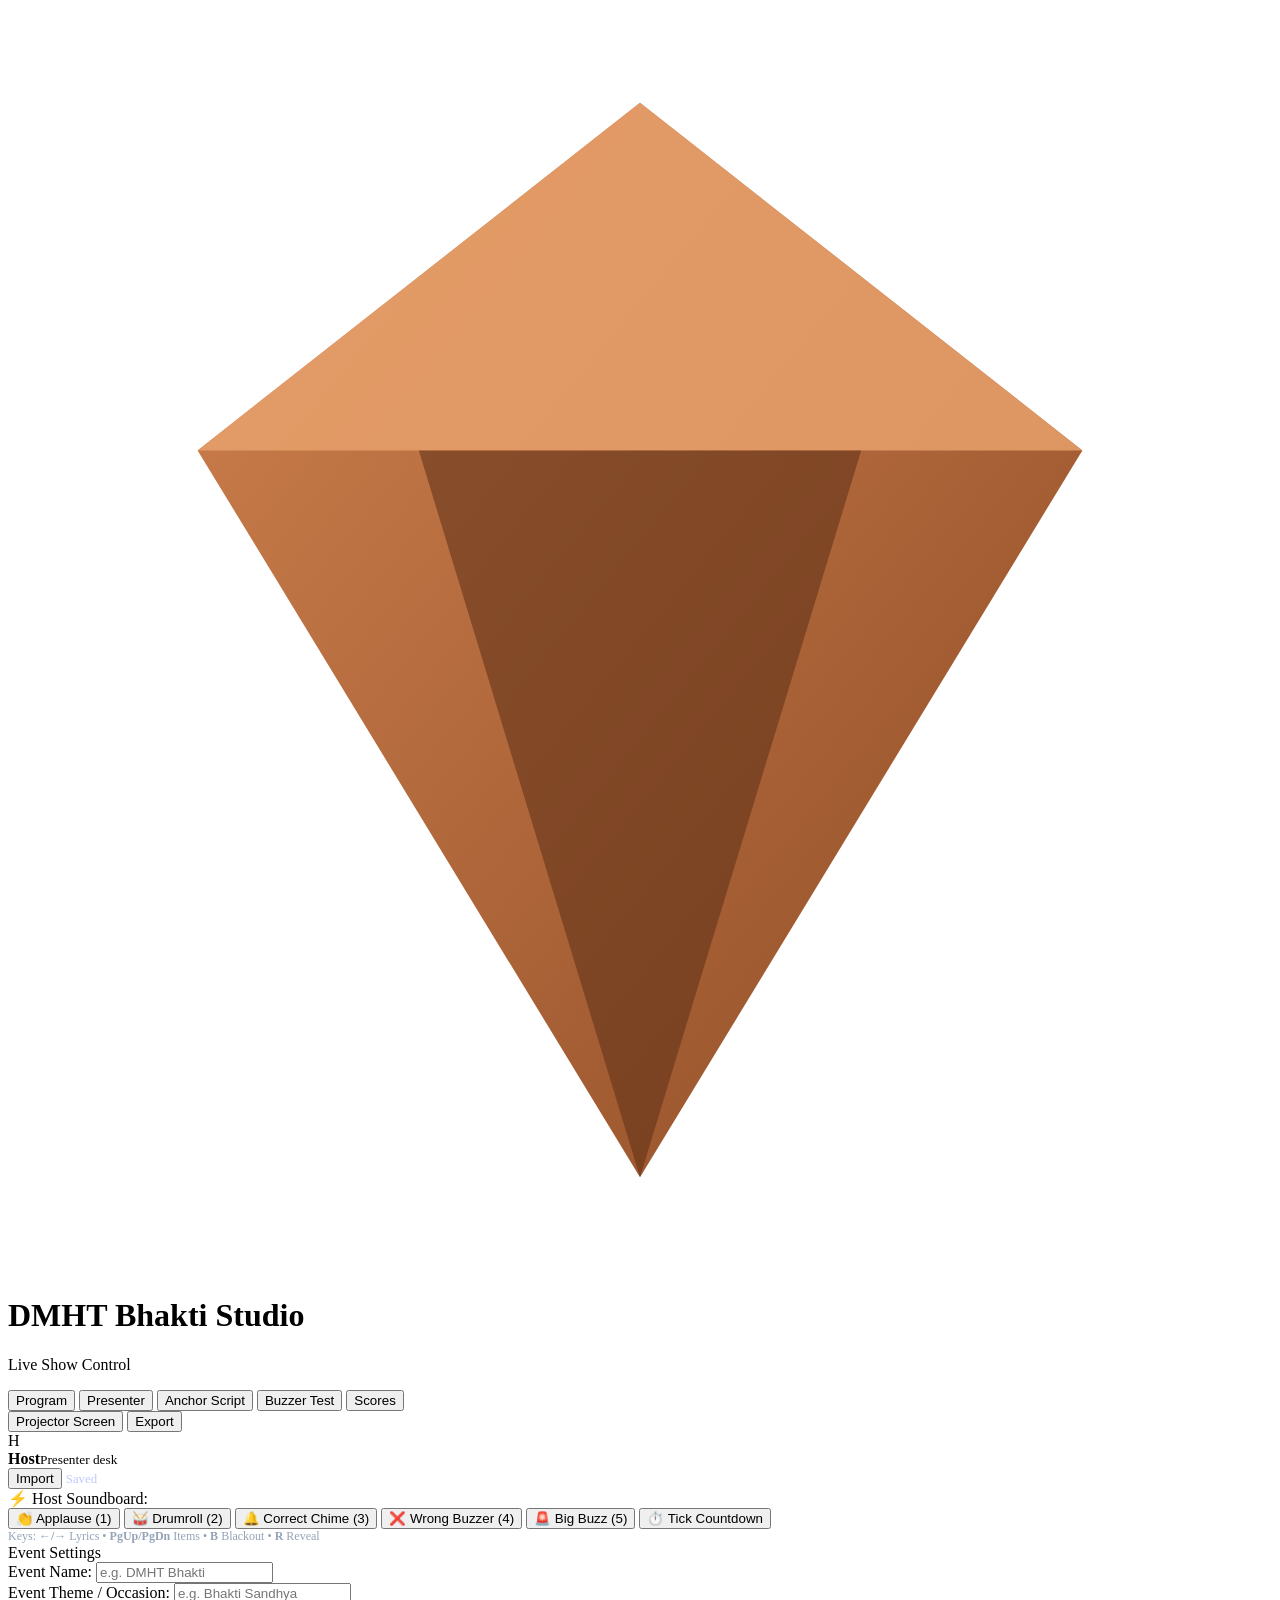
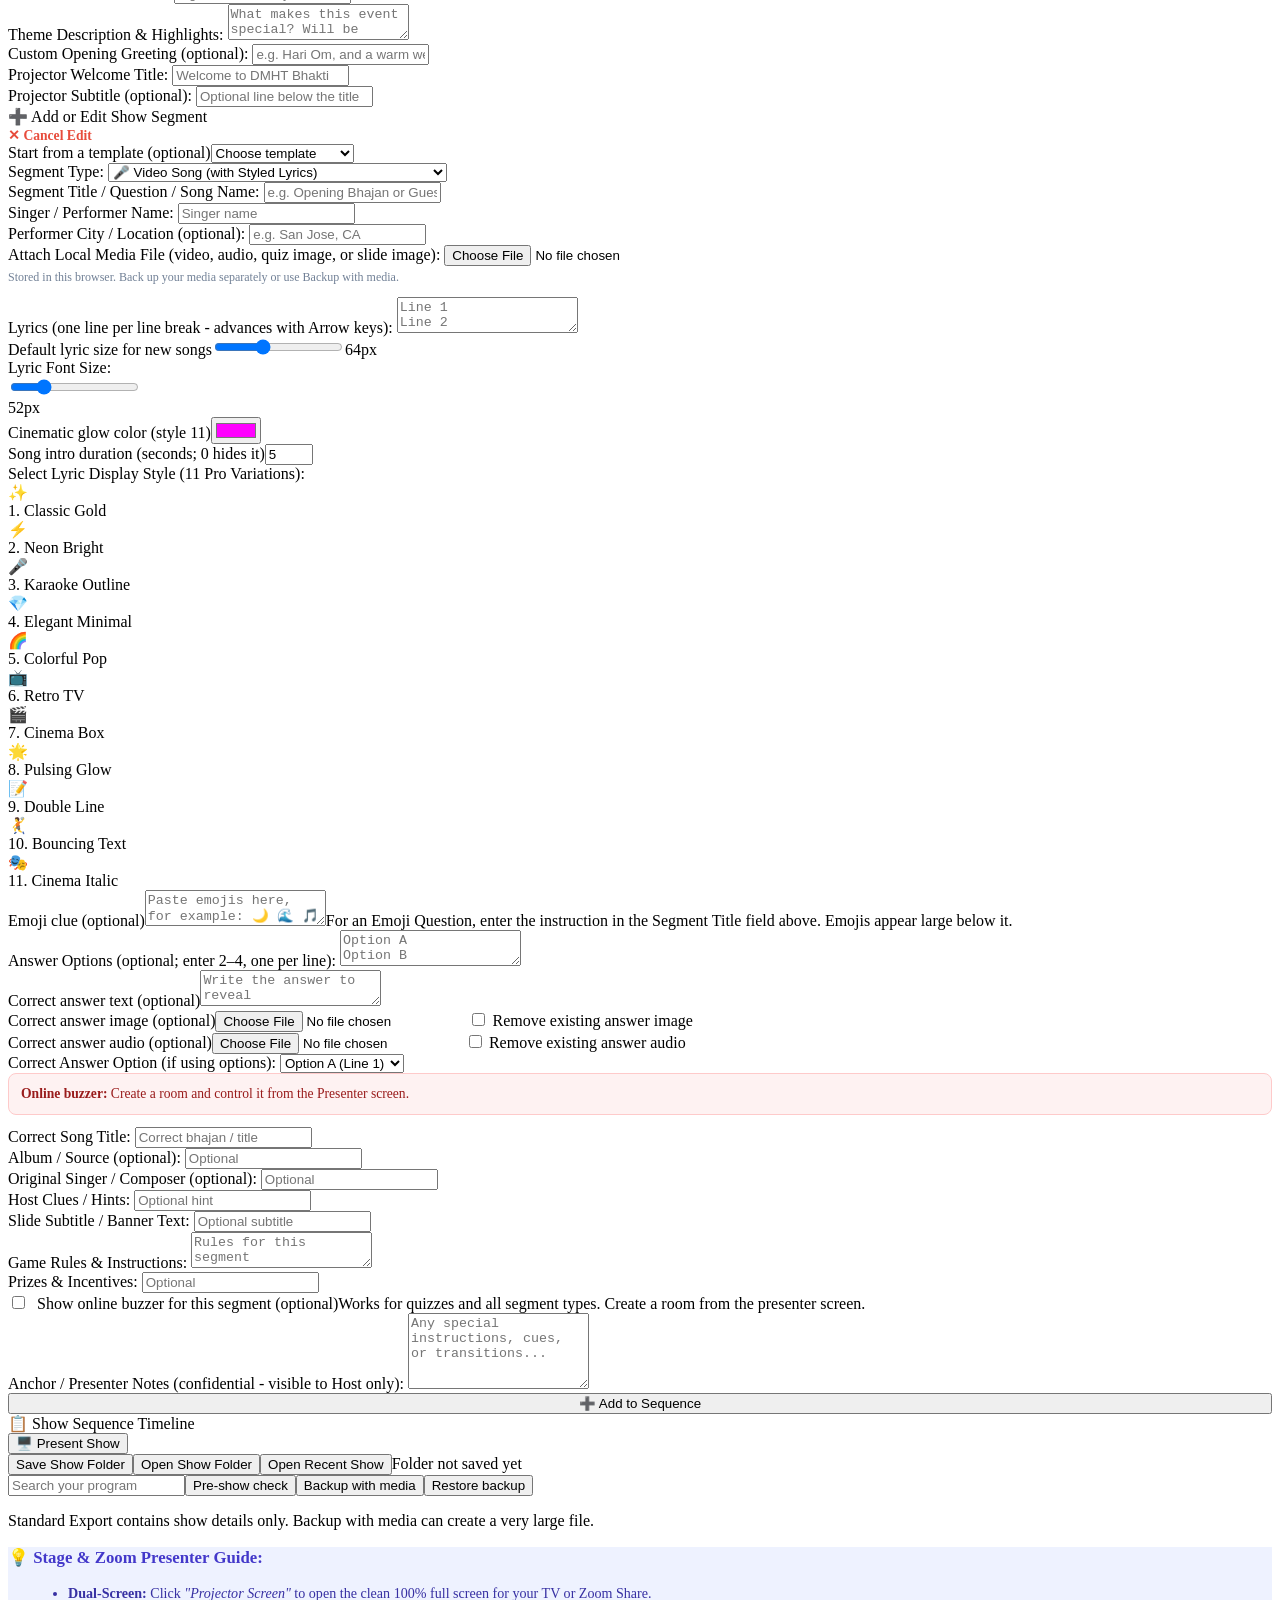
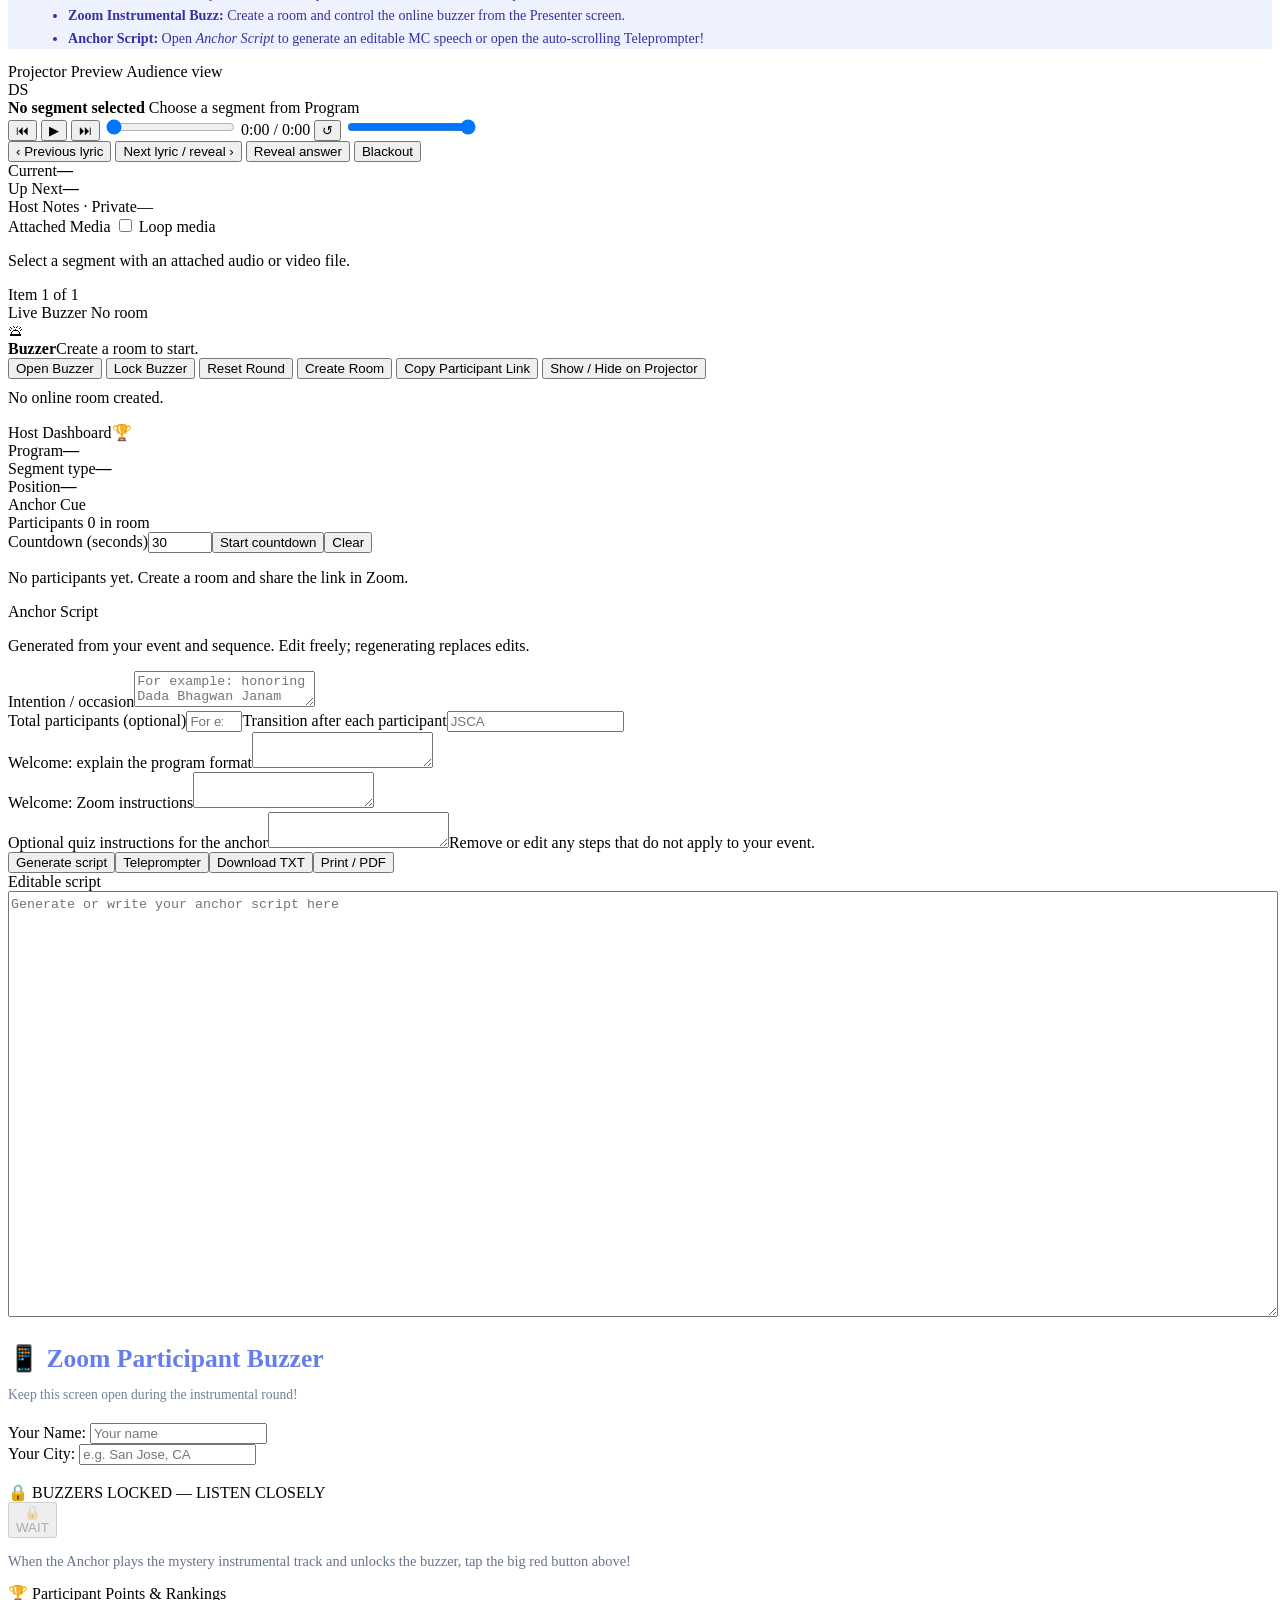
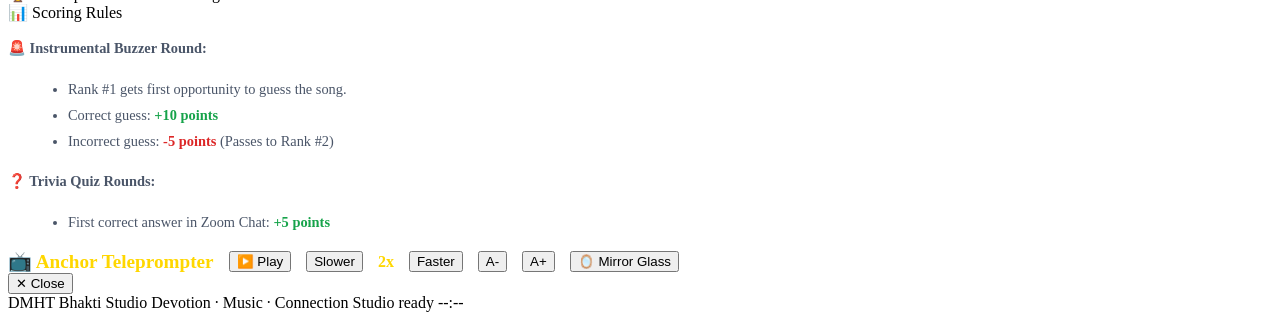
==== index.html @ 16323d7f "Add files via upload" ====
<!DOCTYPE html>
<html lang="en">
<head>
  <meta charset="UTF-8">
  <meta name="viewport" content="width=device-width, initial-scale=1.0">
  <title>DMHT Bhakti Studio</title>
  <link rel="stylesheet" href="/studio/styles.css">
  <link rel="stylesheet" href="/studio/theme.css?v=emoji-fit-2">
</head>
<body>

  <!-- Top Sticky Header -->
  <header class="app-header">
    <div class="brand">
      <svg class="brand-mark" viewBox="0 0 40 40" aria-hidden="true"><defs><linearGradient id="gmark" x1="0" y1="0" x2="1" y2="1"><stop offset="0" stop-color="#d0824f"/><stop offset="1" stop-color="#8f4c26"/></linearGradient></defs><path d="M20 3 34 14 20 37 6 14Z" fill="url(#gmark)"/><path d="M6 14h28L20 3Z" fill="#e8a06b" opacity=".85"/><path d="M20 37 13 14h14Z" fill="#5e3117" opacity=".55"/></svg>
      <div class="brand-title">
        <h1>DMHT Bhakti Studio</h1>
        <p>Live Show Control</p>
      </div>
    </div>

    <!-- Navigation Tabs -->
    <nav class="nav-tabs">
      <button class="nav-btn active" id="navSetup" onclick="switchView('setup')">
        Program
      </button>
      <button class="nav-btn" id="navPresentation" onclick="switchView('presentation')">
        Presenter
      </button>
      <button class="nav-btn" id="navAnchorScript" onclick="switchView('anchorScript')">
        Anchor Script
      </button>
      <button class="nav-btn" id="navBuzzerGuest" onclick="switchView('buzzerGuest')">
        Buzzer Test
      </button>
      <button class="nav-btn" id="navLeaderboard" onclick="switchView('leaderboard')">
        Scores
      </button>
    </nav>

    <!-- Header Action Buttons -->
    <div class="header-actions">
      <button class="quick-btn live-btn" onclick="openAudienceScreenWindow()" title="Open clean 100% full screen for TV, Projector or Zoom Window Share">
        Projector Screen
      </button>
      
      <button class="quick-btn" onclick="exportShowPackage()" title="Export complete show data as JSON">
        Export
      </button>
      <div class="host-chip"><div class="avatar">H</div><div><b>Host</b><small>Presenter desk</small></div></div>
      <button class="quick-btn" onclick="triggerImportFile()" title="Import an existing show JSON">
        Import
      </button>
      <span id="saveStatusIndicator" style="font-size: 0.8rem; color: #a5b4fc; opacity: 0.7;">Saved</span>
    </div>
  </header>

  <!-- Live Anchor Soundboard Pill Bar -->
  <aside class="soundboard-bar">
    <div class="soundboard-title">
      <span>⚡</span> Host Soundboard:
    </div>
    <div class="sound-buttons">
      <button class="sfx-btn" onclick="playApplauseSound()" title="Shortcut: Press 1">👏 Applause (1)</button>
      <button class="sfx-btn" onclick="playDrumrollSound()" title="Shortcut: Press 2">🥁 Drumroll (2)</button>
      <button class="sfx-btn" onclick="playCorrectSound()" title="Shortcut: Press 3">🔔 Correct Chime (3)</button>
      <button class="sfx-btn" onclick="playWrongSound()" title="Shortcut: Press 4">❌ Wrong Buzzer (4)</button>
      <button class="sfx-btn" onclick="playBuzzerSound()" title="Shortcut: Press 5">🚨 Big Buzz (5)</button>
      <button class="sfx-btn" onclick="playTickSound()">⏱️ Tick Countdown</button>
    </div>
    <div style="font-size: 0.75rem; color: #94a3b8;">
      Keys: <strong>←/→</strong> Lyrics • <strong>PgUp/PgDn</strong> Items • <strong>B</strong> Blackout • <strong>R</strong> Reveal
    </div>
  </aside>

  <!-- Hidden File Input for JSON import -->
  <input type="file" id="importShowFileInput" accept="application/json,.json" style="display: none;" onchange="handleImportFile(event)">

  <!-- Main Container -->
  <main class="app-container">

    <!-- ====================================================================
         VIEW 1: SETUP & PLAYLIST BUILDER
         ==================================================================== -->
    <section class="view-section active" id="setupView">
      <div class="grid-two-col">

        <!-- Left Column: Event Info & Add/Edit Item Form -->
        <div>
          <!-- Event Theme & Info Card -->
          <div class="card">
            <div class="card-header">
              <div class="card-title">
                Event Settings
              </div>
            </div>

            <div class="form-group">
              <label for="eventNameInput">Event Name:</label>
              <input type="text" id="eventNameInput" placeholder="e.g. DMHT Bhakti">
            </div>

            <div class="form-group">
              <label for="eventThemeInput">Event Theme / Occasion:</label>
              <input type="text" id="eventThemeInput" placeholder="e.g. Bhakti Sandhya">
            </div>

            <div class="form-group">
              <label for="themeDescInput">Theme Description & Highlights:</label>
              <textarea id="themeDescInput" placeholder="What makes this event special? Will be spoken by the anchor in opening remarks..."></textarea>
            </div>

            <div class="form-group">
              <label for="customGreetingInput">Custom Opening Greeting <span class="hint">(optional)</span>:</label>
              <input type="text" id="customGreetingInput" placeholder="e.g. Hari Om, and a warm welcome to everyone">
            </div>

            <div class="form-row">
              <div class="form-group">
                <label for="projectorTitleInput">Projector Welcome Title:</label>
                <input type="text" id="projectorTitleInput" placeholder="Welcome to DMHT Bhakti">
              </div>
              <div class="form-group">
                <label for="projectorSubtitleInput">Projector Subtitle <span class="hint">(optional)</span>:</label>
                <input type="text" id="projectorSubtitleInput" placeholder="Optional line below the title">
              </div>
            </div>
          </div>

          <!-- Add / Edit Item Form Card -->
          <div class="card" id="itemFormCard">
            <div class="card-header">
              <div class="card-title">
                <span>➕</span> Add or Edit Show Segment
              </div>
              <span id="cancelEditBtn" class="hide" style="font-size: 0.85rem; color: #e74c3c; cursor: pointer; font-weight: bold;" onclick="resetItemForm()">
                ✕ Cancel Edit
              </span>
            </div>

            <div class="form-group"><label for="segmentTemplate">Start from a template (optional)</label><select id="segmentTemplate"><option value="">Choose template</option><option value="blank">Blank text</option><option value="song">Bhajan performance</option><option value="slide">Welcome slide</option><option value="quiz">Trivia question</option><option value="emoji">Emoji question</option><option value="break">Intermission</option><option value="announcement">Announcement</option></select></div>
            <div class="form-group">
              <label for="itemTypeSelect">Segment Type:</label>
              <select id="itemTypeSelect">
                <option value="song">🎤 Video Song (with Styled Lyrics)</option>
                <option value="buzz">🚨 Instrumental Buzz Round (Zoom Guess the Song)</option>
                <option value="quiz">❓ Trivia Quiz (Interactive Reveal)</option>
                <option value="audio">🎵 Audio Track (without lyrics)</option>
                <option value="slide">🖼️ Image Slide / Banner (with Caption)</option>
                <option value="game">🎮 Party Game / Challenge</option>
                <option value="break">☕ Short Break / Intermission</option>
                <option value="announcement">📢 Special Announcement</option>
                <option value="blank">Blank text</option><option value="custom">Custom Segment (text only)</option>
              </select>
            </div>

            <div class="form-group">
              <label for="itemTitleInput">Segment Title / Question / Song Name:</label>
              <input type="text" id="itemTitleInput" placeholder="e.g. Opening Bhajan or Guess the Bhajan">
            </div>

            <!-- Performer Group (Song / Audio) -->
            <div id="formPerformerGroup" class="form-row">
              <div class="form-group">
                <label for="itemSingerInput">Singer / Performer Name:</label>
                <input type="text" id="itemSingerInput" placeholder="Singer name">
              </div>
              <div class="form-group">
                <label for="itemLocationInput">Performer City / Location <span class="hint">(optional)</span>:</label>
                <input type="text" id="itemLocationInput" placeholder="e.g. San Jose, CA">
              </div>
            </div>

            <!-- Media File Upload (Video, Audio, Slide Image) -->
            <div id="formMediaGroup" class="form-group">
              <label for="itemMediaFile">Attach Local Media File <span class="hint">(video, audio, quiz image, or slide image)</span>:</label>
              <input type="file" id="itemMediaFile">
              <p style="font-size: 0.75rem; color: #718096; margin-top: 4px;">
                Stored in this browser. Back up your media separately or use Backup with media.
              </p>
            </div>

            <!-- Lyrics Group (Song) -->
            <div id="formLyricsGroup">
              <div class="form-group">
                <label for="itemLyricsInput">Lyrics <span class="hint">(one line per line break - advances with Arrow keys)</span>:</label>
                <textarea id="itemLyricsInput" placeholder="Line 1&#10;Line 2&#10;Line 3"></textarea>
              </div>

              <div class="form-group"><label for="globalLyricSize">Default lyric size for new songs</label><input type="range" id="globalLyricSize" min="32" max="120" step="4" value="64"><span id="globalLyricSizeValue">64px</span></div>
              <div class="form-group">
                <label>Lyric Font Size:</label>
                <div class="slider-container">
                  <input type="range" id="itemLyricSizeInput" min="32" max="120" step="4" value="52">
                  <div class="size-display" id="itemLyricSizeDisplay">52px</div>
                </div>
              </div>

              <div class="form-row"><div class="form-group"><label for="songGlowColor">Cinematic glow color (style 11)</label><input id="songGlowColor" type="color" value="#ff00ff"></div><div class="form-group"><label for="introSeconds">Song intro duration (seconds; 0 hides it)</label><input id="introSeconds" type="number" min="0" max="30" value="5"></div></div>
              <!-- 11 Lyric Styles Grid Selector -->
              <div class="form-group">
                <label>Select Lyric Display Style (11 Pro Variations):</label>
                <div class="style-grid" id="lyricStyleGrid">
                  <div class="style-option selected" data-style="1">
                    <div class="style-emoji">✨</div>
                    <div class="style-name">1. Classic Gold</div>
                  </div>
                  <div class="style-option" data-style="2">
                    <div class="style-emoji">⚡</div>
                    <div class="style-name">2. Neon Bright</div>
                  </div>
                  <div class="style-option" data-style="3">
                    <div class="style-emoji">🎤</div>
                    <div class="style-name">3. Karaoke Outline</div>
                  </div>
                  <div class="style-option" data-style="4">
                    <div class="style-emoji">💎</div>
                    <div class="style-name">4. Elegant Minimal</div>
                  </div>
                  <div class="style-option" data-style="5">
                    <div class="style-emoji">🌈</div>
                    <div class="style-name">5. Colorful Pop</div>
                  </div>
                  <div class="style-option" data-style="6">
                    <div class="style-emoji">📺</div>
                    <div class="style-name">6. Retro TV</div>
                  </div>
                  <div class="style-option" data-style="7">
                    <div class="style-emoji">🎬</div>
                    <div class="style-name">7. Cinema Box</div>
                  </div>
                  <div class="style-option" data-style="8">
                    <div class="style-emoji">🌟</div>
                    <div class="style-name">8. Pulsing Glow</div>
                  </div>
                  <div class="style-option" data-style="9">
                    <div class="style-emoji">📝</div>
                    <div class="style-name">9. Double Line</div>
                  </div>
                  <div class="style-option" data-style="10">
                    <div class="style-emoji">🤾</div>
                    <div class="style-name">10. Bouncing Text</div>
                  </div>
                  <div class="style-option" data-style="11">
                    <div class="style-emoji">🎭</div>
                    <div class="style-name">11. Cinema Italic</div>
                  </div>
                </div>
              </div>
            </div>

            <!-- Quiz Fields Group -->
            <div id="formQuizGroup" class="hide">
              <div class="form-group"><label for="quizEmoji">Emoji clue (optional)</label><textarea id="quizEmoji" rows="2" placeholder="Paste emojis here, for example: 🌙 🌊 🎵"></textarea><span class="hint">For an Emoji Question, enter the instruction in the Segment Title field above. Emojis appear large below it.</span></div>
              <div class="form-group">
                <label for="quizOptionsInput">Answer Options <span class="hint">(optional; enter 2–4, one per line)</span>:</label>
                <textarea id="quizOptionsInput" placeholder="Option A&#10;Option B&#10;Option C&#10;Option D"></textarea>
              </div>

              <div class="form-group"><label for="quizAnswerText">Correct answer text (optional)</label><textarea id="quizAnswerText" placeholder="Write the answer to reveal"></textarea></div>
              <div class="form-group"><label for="quizAnswerImage">Correct answer image (optional)</label><input type="file" id="quizAnswerImage" accept="image/*"><span id="answerImageName" class="hint"></span><label><input type="checkbox" id="removeAnswerImage" style="width:auto"> Remove existing answer image</label></div>
              <div class="form-group"><label for="quizAnswerAudio">Correct answer audio (optional)</label><input type="file" id="quizAnswerAudio" accept="audio/*"><span id="answerAudioName" class="hint"></span><label><input type="checkbox" id="removeAnswerAudio" style="width:auto"> Remove existing answer audio</label></div>
              <div class="form-group">
                <label for="quizAnswerSelect">Correct Answer Option (if using options):</label>
                <select id="quizAnswerSelect">
                  <option value="0">Option A (Line 1)</option>
                  <option value="1">Option B (Line 2)</option>
                  <option value="2">Option C (Line 3)</option>
                  <option value="3">Option D (Line 4)</option>
                </select>
              </div>
            </div>

            <!-- Instrumental Buzzer Fields Group -->
            <div id="formBuzzGroup" class="hide">
              <div style="background: #fef2f2; border: 1px solid #fecaca; border-radius: 8px; padding: 12px; margin-bottom: 12px; font-size: 0.85rem; color: #991b1b;">
                <strong>Online buzzer:</strong> Create a room and control it from the Presenter screen.
              </div>

              <div class="form-row">
                <div class="form-group">
                  <label for="buzzMysteryTitle">Correct Song Title:</label>
                  <input type="text" id="buzzMysteryTitle" placeholder="Correct bhajan / title">
                </div>
                <div class="form-group">
                  <label for="buzzFilmName">Album / Source (optional):</label>
                  <input type="text" id="buzzFilmName" placeholder="Optional">
                </div>
              </div>

              <div class="form-row">
                <div class="form-group">
                  <label for="buzzOriginalSinger">Original Singer / Composer (optional):</label>
                  <input type="text" id="buzzOriginalSinger" placeholder="Optional">
                </div>
                <div class="form-group">
                  <label for="buzzHintsInput">Host Clues / Hints:</label>
                  <input type="text" id="buzzHintsInput" placeholder="Optional hint">
                </div>
              </div>
            </div>

            <!-- Slide Group -->
            <div id="formSlideGroup" class="hide">
              <div class="form-group">
                <label for="slideCaptionInput">Slide Subtitle / Banner Text:</label>
                <input type="text" id="slideCaptionInput" placeholder="Optional subtitle">
              </div>
            </div>

            <!-- Game Group -->
            <div id="formGameGroup" class="hide">
              <div class="form-group">
                <label for="gameRulesInput">Game Rules & Instructions:</label>
                <textarea id="gameRulesInput" placeholder="Rules for this segment"></textarea>
              </div>
              <div class="form-group">
                <label for="gamePrizesInput">Prizes & Incentives:</label>
                <input type="text" id="gamePrizesInput" placeholder="Optional">
              </div>
            </div>

            <div class="form-group"><label><input id="enableItemBuzzer" type="checkbox" style="width:auto;margin-right:8px"> Show online buzzer for this segment (optional)</label><span class="hint">Works for quizzes and all segment types. Create a room from the presenter screen.</span></div>
            <!-- Notes Group (Host confidential notes) -->
            <div class="form-group">
              <label for="itemNotesInput">Anchor / Presenter Notes <span class="hint">(confidential - visible to Host only)</span>:</label>
              <textarea id="itemNotesInput" style="min-height: 70px;" placeholder="Any special instructions, cues, or transitions..."></textarea>
            </div>

            <div style="display: flex; gap: 10px;">
              <button class="btn btn-primary" id="saveItemBtn" onclick="handleSaveItem()" style="flex: 1;">
                ➕ Add to Sequence
              </button>
            </div>
          </div>
        </div>

        <!-- Right Column: Show Sequence Timeline -->
        <div>
          <div class="card">
            <div class="card-header">
              <div class="card-title">
                <span>📋</span> Show Sequence Timeline
              </div>
              <div style="display: flex; gap: 8px;">
                <button class="btn btn-sm btn-secondary" onclick="switchView('presentation')">
                  🖥️ Present Show
                </button>
              </div>
            </div>

            <div class="tools-row"><button class="btn btn-secondary btn-sm" onclick="saveShowFolder()">Save Show Folder</button><button class="btn btn-secondary btn-sm" onclick="openShowFolder()">Open Show Folder</button><button class="btn btn-secondary btn-sm" onclick="openRecentFolder()">Open Recent Show</button><span id="folderStatus" role="status">Folder not saved yet</span></div><div class="tools-row"><input id="sequenceSearch" type="search" placeholder="Search your program" aria-label="Search program"><button class="btn btn-secondary btn-sm" onclick="runPreflight()">Pre-show check</button><button class="btn btn-secondary btn-sm" onclick="backupWithMedia()">Backup with media</button><button class="btn btn-secondary btn-sm" onclick="document.getElementById('backupFile').click()">Restore backup</button><input id="backupFile" type="file" accept=".json,application/json" hidden onchange="restoreWithMedia(event)"></div><p class="hint">Standard Export contains show details only. Backup with media can create a very large file.</p><div id="preflightReport" role="status"></div>
            <div class="sequence-list" id="sequenceList">
              <!-- Rendered dynamically -->
            </div>
          </div>

          <!-- Quick Host Tips Card -->
          <div class="card" style="background: #eef2ff; border-color: #c7d2fe;">
            <h3 style="color: #4338ca; margin-bottom: 8px; font-size: 1.05rem;">💡 Stage & Zoom Presenter Guide:</h3>
            <ul style="margin-left: 20px; font-size: 0.88rem; color: #3730a3; line-height: 1.6;">
              <li><strong>Dual-Screen:</strong> Click <em>"Projector Screen"</em> to open the clean 100% full screen for your TV or Zoom Share.</li>
              <li><strong>Zoom Instrumental Buzz:</strong> Create a room and control the online buzzer from the Presenter screen.</li>
              <li><strong>Anchor Script:</strong> Open <em>Anchor Script</em> to generate an editable MC speech or open the auto-scrolling Teleprompter!</li>
            </ul>
          </div>
        </div>

      </div>
    </section>

    <!-- ====================================================================
         VIEW 2: LIVE STAGE & PRESENTER CONSOLE
         ==================================================================== -->
    <section class="view-section" id="presentationView">
      <div class="studio-grid">

        <!-- Column 1: projector preview, transport, lyric navigation -->
        <div class="studio-main">
          <div class="card preview-card">
            <div class="card-head">
              <span class="card-label">Projector Preview</span>
              <span class="pill">Audience view</span>
            </div>
            <div class="presentation-stage" id="presentationStage">
              <!-- Rendered dynamically via renderStageContent() -->
            </div>

            <div class="transport-bar">
              <div class="transport-id">
                <div class="avatar">DS</div>
                <div class="transport-meta">
                  <strong id="transportTitle">No segment selected</strong>
                  <span id="transportSub">Choose a segment from Program</span>
                </div>
              </div>
              <div class="transport-controls">
                <button class="t-btn" onclick="prevStageItem()" title="Previous item (PgUp)">&#9198;</button>
                <button class="t-btn t-main" id="transportPlay" onclick="hostPlayPause()" title="Play / pause attached media">&#9654;</button>
                <button class="t-btn" onclick="nextStageItem()" title="Next item (PgDn)">&#9197;</button>
                <input type="range" id="transportSeek" min="0" max="1000" value="0" aria-label="Seek position">
                <span class="t-time" id="transportTime">0:00 / 0:00</span>
                <button class="t-btn" onclick="hostRestart()" title="Restart media">&#8634;</button>
                <input type="range" id="transportVolume" min="0" max="1" step="0.05" value="1" aria-label="Volume">
              </div>
            </div>

            <div class="lyric-nav-row">
              <button class="btn btn-secondary" onclick="prevLyricLine()" title="Left arrow">&#8249; Previous lyric</button>
              <button class="btn btn-secondary" onclick="nextLyricLine()" title="Right arrow / Space">Next lyric / reveal &#8250;</button>
              <button class="btn btn-secondary" onclick="toggleQuizAnswer()" title="R">Reveal answer</button>
              <button class="btn btn-ghost-danger" onclick="toggleBlackout()" title="B">Blackout</button>
            </div>
          </div>

          <div class="tri-cards">
            <div class="card mini"><span class="card-label">Current</span><strong id="currentSegmentName">—</strong><span class="mini-sub" id="currentLyricCue"></span></div>
            <div class="card mini"><span class="card-label">Up Next</span><strong id="nextSegmentName">—</strong><span class="mini-sub" id="nextLyricCue"></span></div>
            <div class="card mini"><span class="card-label">Host Notes · Private</span><span class="mini-body" id="anchorCurrentCue">—</span></div>
          </div>

          <div class="card media-card">
            <div class="card-head">
              <span class="card-label">Attached Media</span>
              <label class="check"><input id="mediaLoop" type="checkbox"> Loop media</label>
            </div>
            <p class="mini-sub" id="hostMediaLabel">Select a segment with an attached audio or video file.</p>
            <div id="hostMediaSlot"></div><div id="quizAnswerAudioSlot" hidden><p>Correct answer audio (host only; play after reveal)</p><audio id="quizAnswerAudioPlayer" controls></audio></div>
            <p class="mini-sub" id="quizHostInstruction"></p>
            <span class="mini-sub" id="stageItemCounter">Item 1 of 1</span>
          </div>
        </div>

        <!-- Column 2: live buzzer, host dashboard, anchor cue -->
        <div class="studio-side">
          <div class="card">
            <div class="card-head">
              <span class="card-label">Live Buzzer</span>
              <span class="status"><i class="dot" id="buzzerStatusDot"></i><span id="buzzerStatusText">No room</span></span>
            </div>
            <div class="buzz-box">
              <div class="buzz-icon">&#128718;</div>
              <div><strong>Buzzer</strong><span class="mini-sub" id="onlineStatus">Create a room to start.</span></div>
            </div>
            <div class="stack-btns">
              <button class="btn btn-primary" onclick="openBuzzersForRound()">Open Buzzer</button>
              <button class="btn btn-secondary" onclick="lockBuzzersForRound()">Lock Buzzer</button>
              <button class="btn btn-secondary" onclick="resetBuzzersForRound()">Reset Round</button>
              <button class="btn btn-secondary" onclick="createOnlineRoom()">Create Room</button>
              <button class="btn btn-secondary" onclick="copyOnlineLink()">Copy Participant Link</button>
              <button class="btn btn-secondary" onclick="toggleOnlineProjection()">Show / Hide on Projector</button>
            </div>
            <p class="mini-sub" id="onlineRoomInfo" style="margin-top:10px">No online room created.</p>
          </div>

          <div class="card">
            <div class="card-head"><span class="card-label">Host Dashboard</span><span class="card-emoji">&#127942;</span></div>
            <div class="dash-rows">
              <div class="dash-row"><span>Program</span><strong id="dashEventName">—</strong></div>
              <div class="dash-row"><span>Segment type</span><strong id="dashSegmentType">—</strong></div>
              <div class="dash-row"><span>Position</span><strong id="dashPosition">—</strong></div>
            </div>
          </div>

          <div class="card cue-card">
            <div class="card-head"><span class="card-label">Anchor Cue</span></div>
            <div id="presenterCueBox"></div>
          </div>
        </div>

        <!-- Column 3: participant rail -->
        <div class="studio-rail">
          <div class="card rail-card">
            <div class="card-head">
              <span class="card-label">Participants</span>
              <span class="pill" id="participantCount">0 in room</span>
            </div>
            <div class="quiz-timer-controls"><label for="countdownSeconds">Countdown (seconds)</label><input id="countdownSeconds" type="number" min="1" max="3600" value="30"><button class="btn btn-sm btn-secondary" onclick="startShowCountdown()">Start countdown</button><button class="btn btn-sm btn-secondary" onclick="stopShowCountdown()">Clear</button><span id="countdownHost"></span></div><div id="onlineHostRanking"><p class="mini-sub">No participants yet. Create a room and share the link in Zoom.</p></div>
          </div>
        </div>

      </div>
    </section>

    <section class="view-section" id="anchorScriptView"><div class="card"><div class="card-header"><div class="card-title">Anchor Script</div></div><p class="hint">Generated from your event and sequence. Edit freely; regenerating replaces edits.</p>
<div class="form-row"><div class="form-group"><label for="anchorIntention">Intention / occasion</label><textarea id="anchorIntention" placeholder="For example: honoring Dada Bhagwan Janam Jayanti"></textarea></div><div class="form-group"><label for="anchorParticipantCount">Total participants (optional)</label><input id="anchorParticipantCount" type="number" min="0" max="999" placeholder="For example: 6"><label for="anchorTransition">Transition after each participant</label><input type="text" id="anchorTransition" placeholder="JSCA"></div></div>
<div class="form-group"><label for="anchorFormat">Welcome: explain the program format</label><textarea id="anchorFormat"></textarea></div>
<div class="form-group"><label for="anchorInstructions">Welcome: Zoom instructions</label><textarea id="anchorInstructions"></textarea></div>
<div class="form-group"><label for="anchorQuizFlow">Optional quiz instructions for the anchor</label><textarea id="anchorQuizFlow"></textarea><span class="hint">Remove or edit any steps that do not apply to your event.</span></div><div class="tools-row"><button class="btn btn-primary" onclick="if(!appData.scriptText || confirm('Replace the current script?')) generateAnchorScript()">Generate script</button><button class="btn btn-secondary" onclick="openTeleprompter()">Teleprompter</button><button class="btn btn-secondary" onclick="downloadScriptTxt()">Download TXT</button><button class="btn btn-secondary" onclick="printAnchorScript()">Print / PDF</button></div><label for="scriptOutputArea">Editable script</label><textarea id="scriptOutputArea" style="min-height:420px;width:100%;line-height:1.6" placeholder="Generate or write your anchor script here"></textarea></div></section>
    <!-- ====================================================================
         VIEW 4: PARTICIPANT BUZZER VIEW (FOR ZOOM ATTENDEES)
         ==================================================================== -->
    <section class="view-section" id="buzzerGuestView">
      <div class="buzzer-guest-wrap">
        <h2 style="color: #667eea; margin-bottom: 4px; font-size: 1.6rem;">📱 Zoom Participant Buzzer</h2>
        <p style="color: #718096; font-size: 0.85rem; margin-bottom: 20px;">
          Keep this screen open during the instrumental round!
        </p>

        <!-- Guest Details -->
        <div class="form-row" style="margin-bottom: 18px; text-align: left;">
          <div class="form-group" style="margin-bottom: 0;">
            <label for="guestParticipantName">Your Name:</label>
            <input type="text" id="guestParticipantName" placeholder="Your name" value="">
          </div>
          <div class="form-group" style="margin-bottom: 0;">
            <label for="guestParticipantCity">Your City:</label>
            <input type="text" id="guestParticipantCity" placeholder="e.g. San Jose, CA">
          </div>
        </div>

        <!-- Status Pill -->
        <div>
          <span class="buzzer-status-pill status-waiting" id="guestBuzzerStatusPill">
            🔒 BUZZERS LOCKED — LISTEN CLOSELY
          </span>
        </div>

        <!-- Big Buzzer Button -->
        <button class="big-buzzer-btn" id="bigBuzzerButton" disabled onclick="handleGuestBuzzClick()">
          🔒<br>WAIT
        </button>

        <!-- Result Box -->
        <div class="guest-result-box" id="guestResultBox">
          <p style="color: #64748b; font-size: 0.9rem;">
            When the Anchor plays the mystery instrumental track and unlocks the buzzer, tap the big red button above!
          </p>
        </div>
      </div>
    </section>

    <!-- ====================================================================
         VIEW 5: LEADERBOARD & SCORES
         ==================================================================== -->
    <section class="view-section" id="leaderboardView">
      <div class="grid-equal-two">
        <div class="card">
          <div class="card-header">
            <div class="card-title">
              <span>🏆</span> Participant Points & Rankings
            </div>
          </div>
          <div id="leaderboardScoreList">
            <!-- Rendered dynamically -->
          </div>
        </div>

        <div class="card">
          <div class="card-header">
            <div class="card-title">
              <span>📊</span> Scoring Rules
            </div>
          </div>
          <div style="font-size: 0.9rem; color: #4a5568; line-height: 1.8;">
            <p><strong>🚨 Instrumental Buzzer Round:</strong></p>
            <ul style="margin-left: 20px; margin-bottom: 15px;">
              <li>Rank #1 gets first opportunity to guess the song.</li>
              <li>Correct guess: <span style="color: #16a34a; font-weight: bold;">+10 points</span></li>
              <li>Incorrect guess: <span style="color: #dc2626; font-weight: bold;">-5 points</span> (Passes to Rank #2)</li>
            </ul>

            <p><strong>❓ Trivia Quiz Rounds:</strong></p>
            <ul style="margin-left: 20px;">
              <li>First correct answer in Zoom Chat: <span style="color: #16a34a; font-weight: bold;">+5 points</span></li>
            </ul>
          </div>
        </div>
      </div>
    </section>

  </main>

  <!-- ======================================================================
       FULLSCREEN TELEPROMPTER MODAL
       ====================================================================== -->
  <div class="teleprompter-modal" id="teleprompterModal">
    <div class="teleprompter-nav">
      <div style="display: flex; align-items: center; gap: 15px;">
        <span style="font-size: 1.2rem; font-weight: 800; color: #ffd700;">📺 Anchor Teleprompter</span>
        <button class="btn btn-sm btn-primary" id="prompterPlayBtn" onclick="togglePrompterPlay()">▶️ Play</button>
        <button class="btn btn-sm btn-secondary" onclick="changePrompterSpeed(-1)">Slower</button>
        <span id="prompterSpeedDisplay" style="color: #ffd700; font-weight: bold;">2x</span>
        <button class="btn btn-sm btn-secondary" onclick="changePrompterSpeed(1)">Faster</button>
        <button class="btn btn-sm btn-secondary" onclick="changePrompterFontSize(-4)">A-</button>
        <button class="btn btn-sm btn-secondary" onclick="changePrompterFontSize(4)">A+</button>
        <button class="btn btn-sm btn-secondary" onclick="togglePrompterMirror()">🪞 Mirror Glass</button>
      </div>
      <div>
        <button class="btn btn-sm btn-danger" onclick="closeTeleprompter()">✕ Close</button>
      </div>
    </div>
    <div class="teleprompter-scroll-body" id="teleprompterBody">
      <!-- Script content injected here -->
    </div>
  </div>

  <!-- Status footer -->
  <footer class="studio-footer">
    <span class="f-brand">DMHT Bhakti Studio</span>
    <span class="f-tag">Devotion · Music · Connection</span>
    <span class="footer-status">
      <span class="status"><i class="dot" id="footerDot"></i><span id="footerStatusText">Studio ready</span></span>
      <span id="studioClock">--:--</span>
    </span>
  </footer>

  <!-- JavaScript Engine -->
  <script src="/studio/app.js?v=anchor-format-3"></script>
  <script src="/studio/integration.js?v=emoji-fit-2"></script>
  <script src="/studio/enhancements.js?v=emoji-1"></script>
  <script src="/studio/folder-and-quiz.js?v=emoji-fit-2"></script>
</body>
</html>
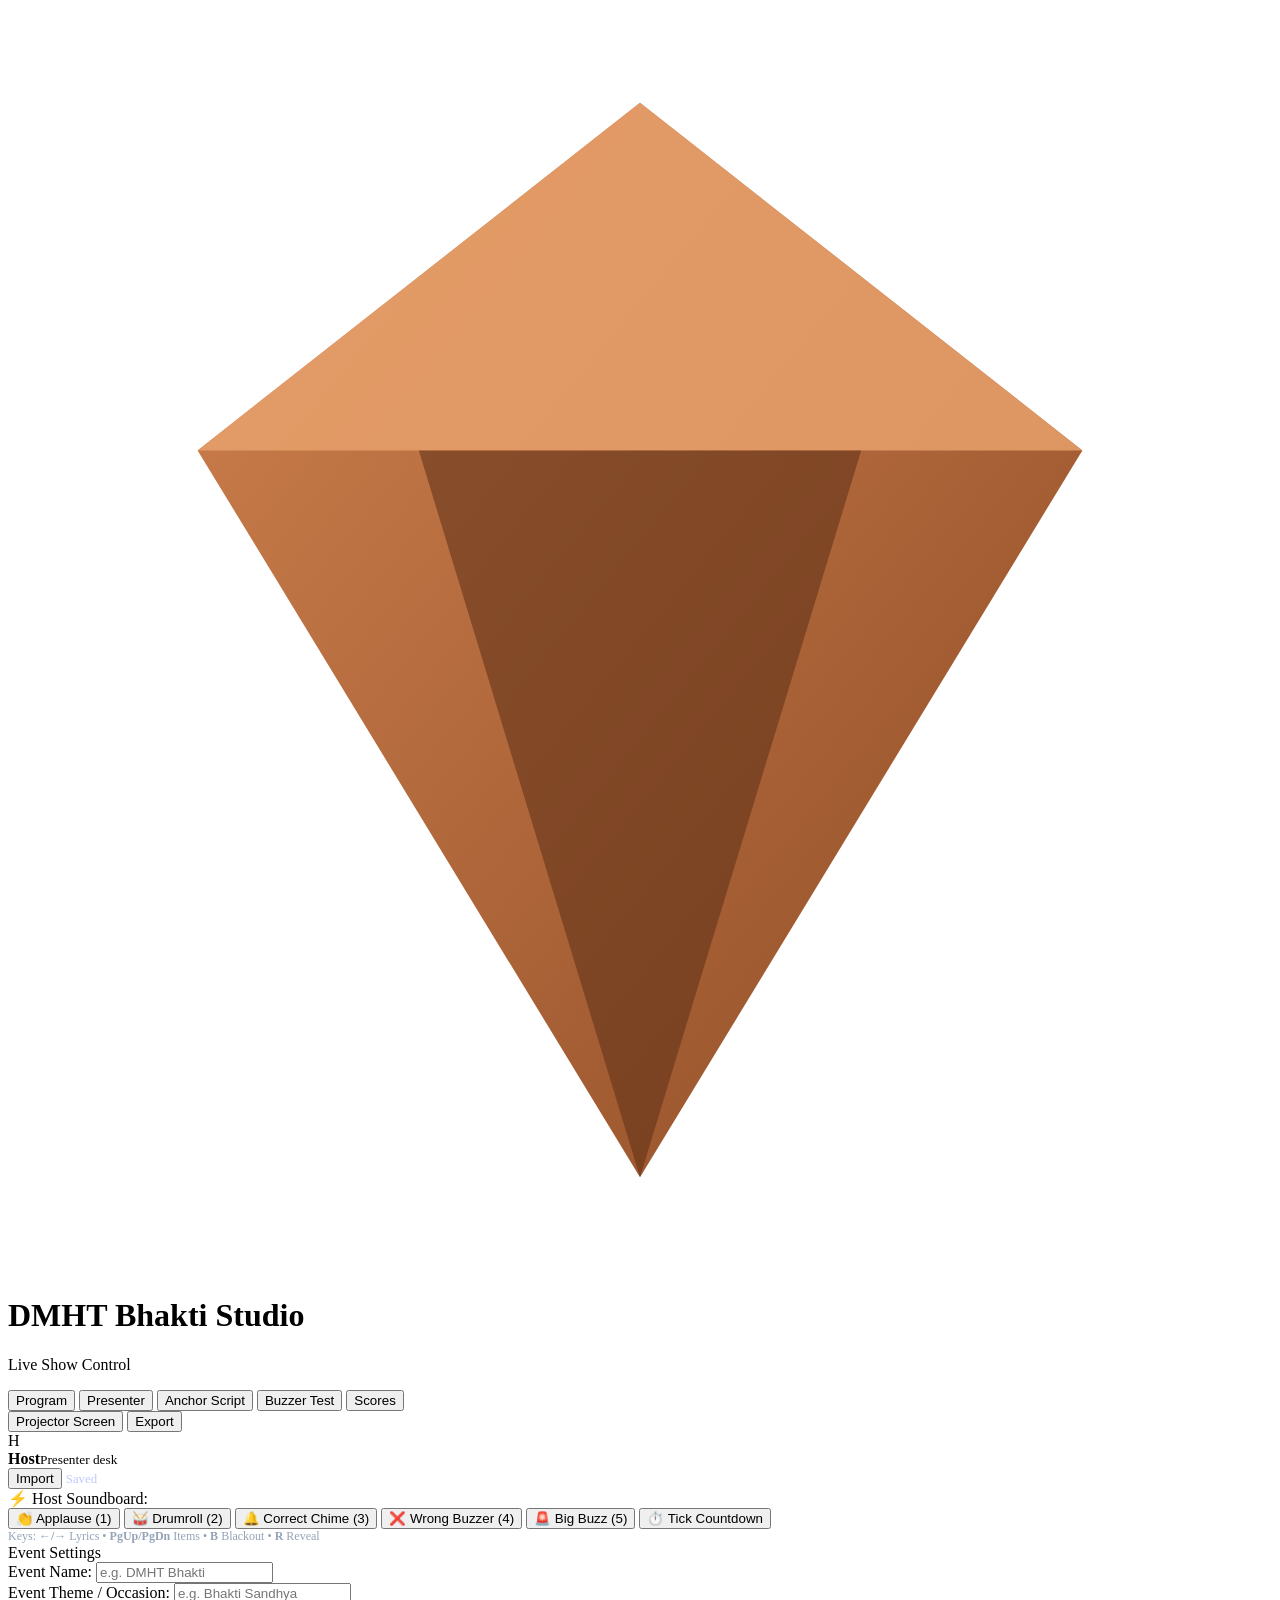
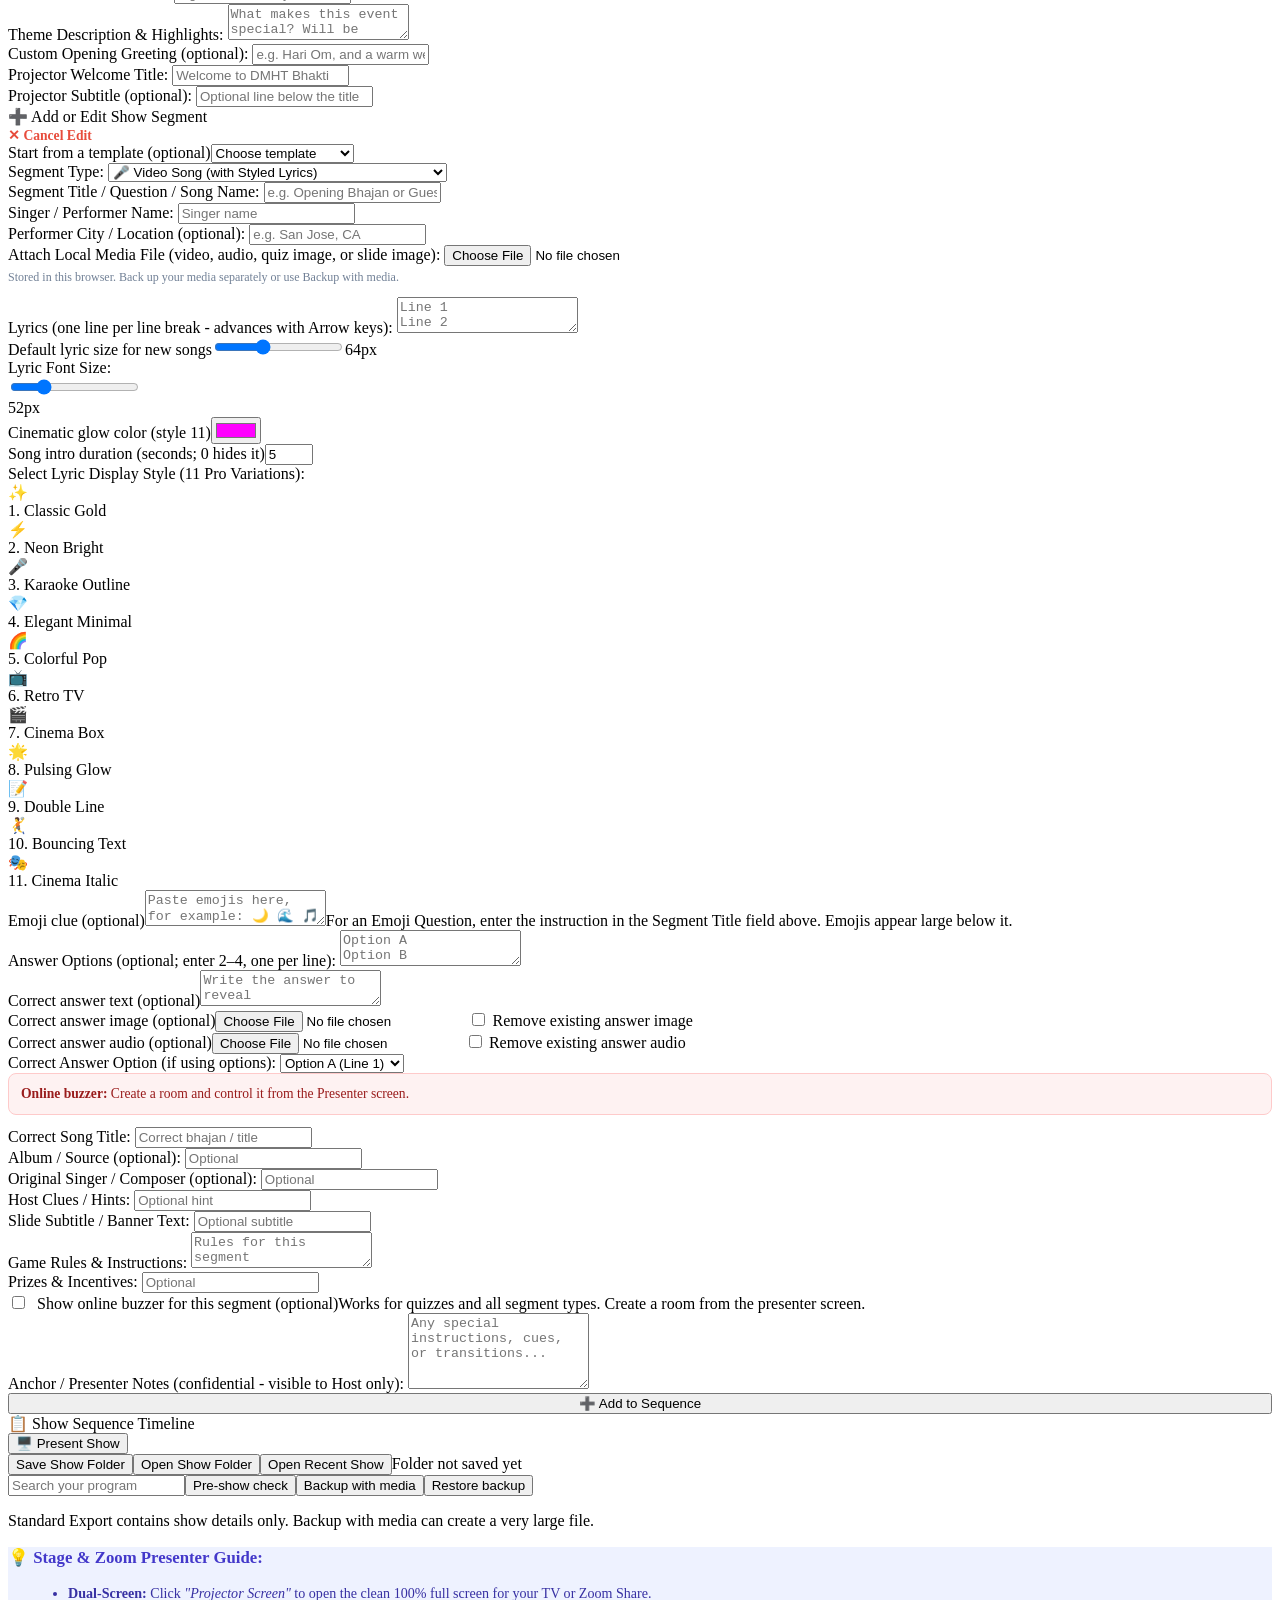
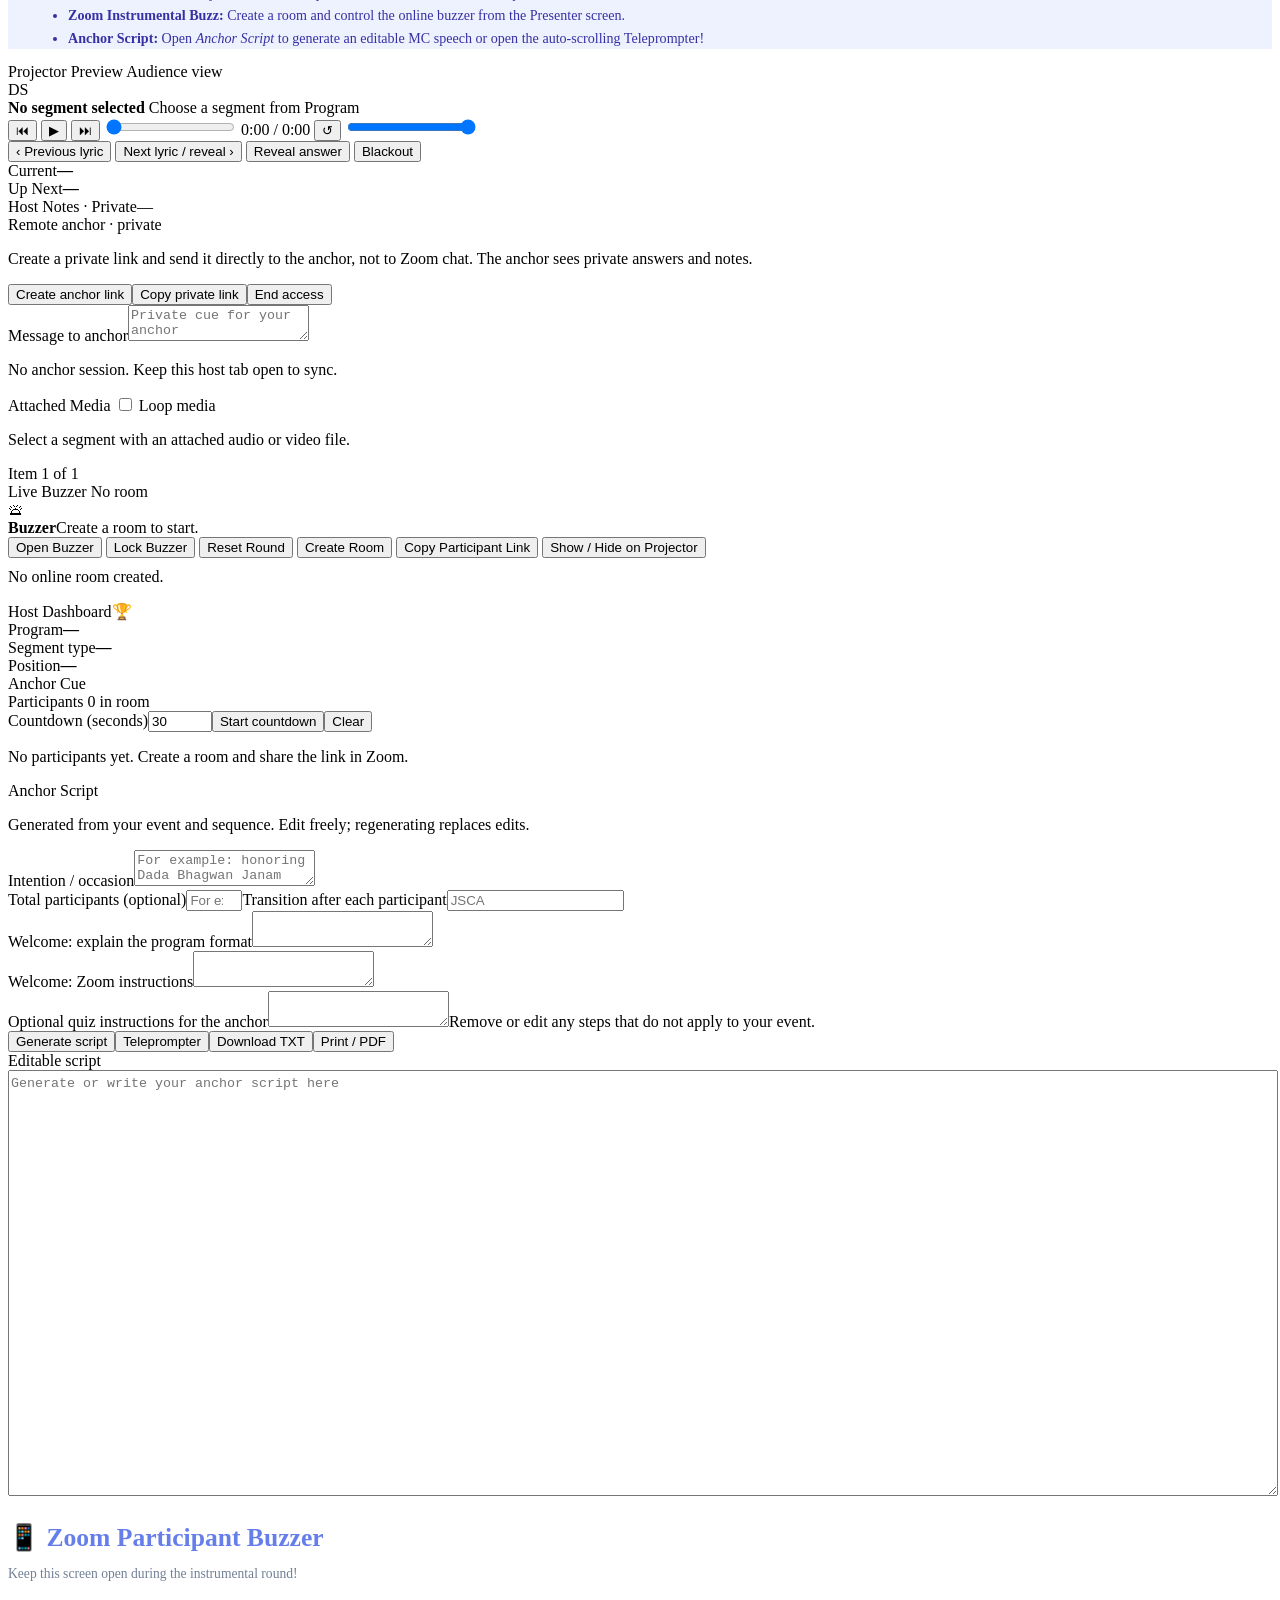
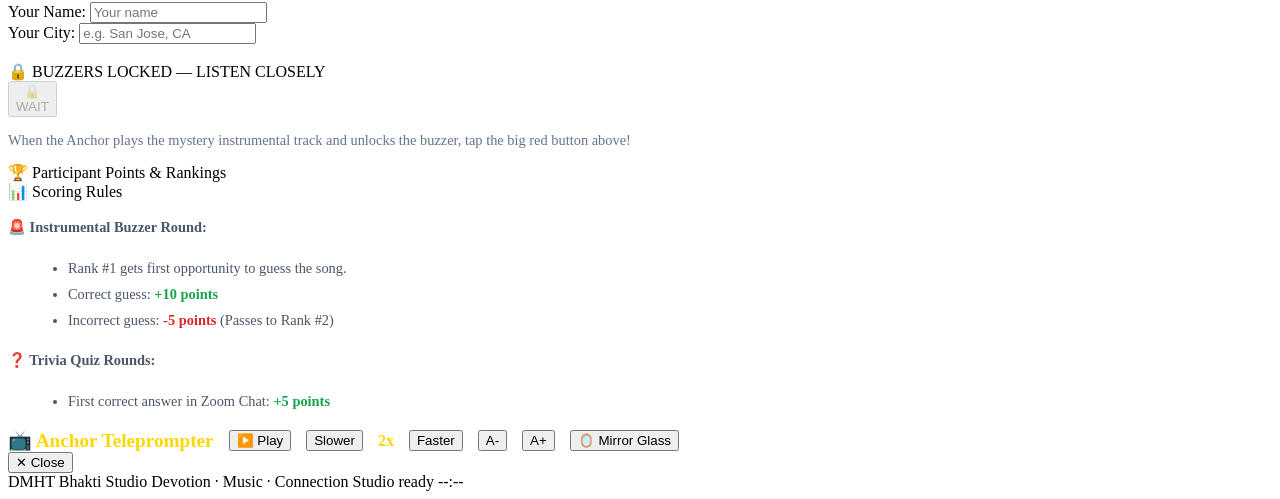
==== commit 9a971505: "Add files via upload" ====
--- a/index.html
+++ b/index.html
@@ -5,7 +5,7 @@
   <meta name="viewport" content="width=device-width, initial-scale=1.0">
   <title>DMHT Bhakti Studio</title>
   <link rel="stylesheet" href="/studio/styles.css">
-  <link rel="stylesheet" href="/studio/theme.css?v=emoji-fit-2">
+  <link rel="stylesheet" href="/studio/theme.css?v=anchor-remote-1">
 </head>
 <body>
 
@@ -419,6 +419,7 @@
             <div class="card mini"><span class="card-label">Host Notes · Private</span><span class="mini-body" id="anchorCurrentCue">—</span></div>
           </div>
 
+          <div class="card" id="remoteAnchorControls"><div class="card-head"><span class="card-label">Remote anchor · private</span></div><p class="mini-sub">Create a private link and send it directly to the anchor, not to Zoom chat. The anchor sees private answers and notes.</p><div class="tools-row"><button class="btn btn-primary" onclick="createAnchorSession()">Create anchor link</button><button class="btn btn-secondary" onclick="copyAnchorLink()">Copy private link</button><button class="btn btn-secondary" onclick="endAnchorSession()">End access</button></div><label for="anchorPrivateMessage">Message to anchor</label><textarea id="anchorPrivateMessage" placeholder="Private cue for your anchor"></textarea><p id="remoteAnchorStatus" role="status">No anchor session. Keep this host tab open to sync.</p></div>
           <div class="card media-card">
             <div class="card-head">
               <span class="card-label">Attached Media</span>
@@ -610,5 +611,6 @@
   <script src="/studio/integration.js?v=emoji-fit-2"></script>
   <script src="/studio/enhancements.js?v=emoji-1"></script>
   <script src="/studio/folder-and-quiz.js?v=emoji-fit-2"></script>
+  <script src="/studio/remote-anchor.js?v=1"></script>
 </body>
 </html>
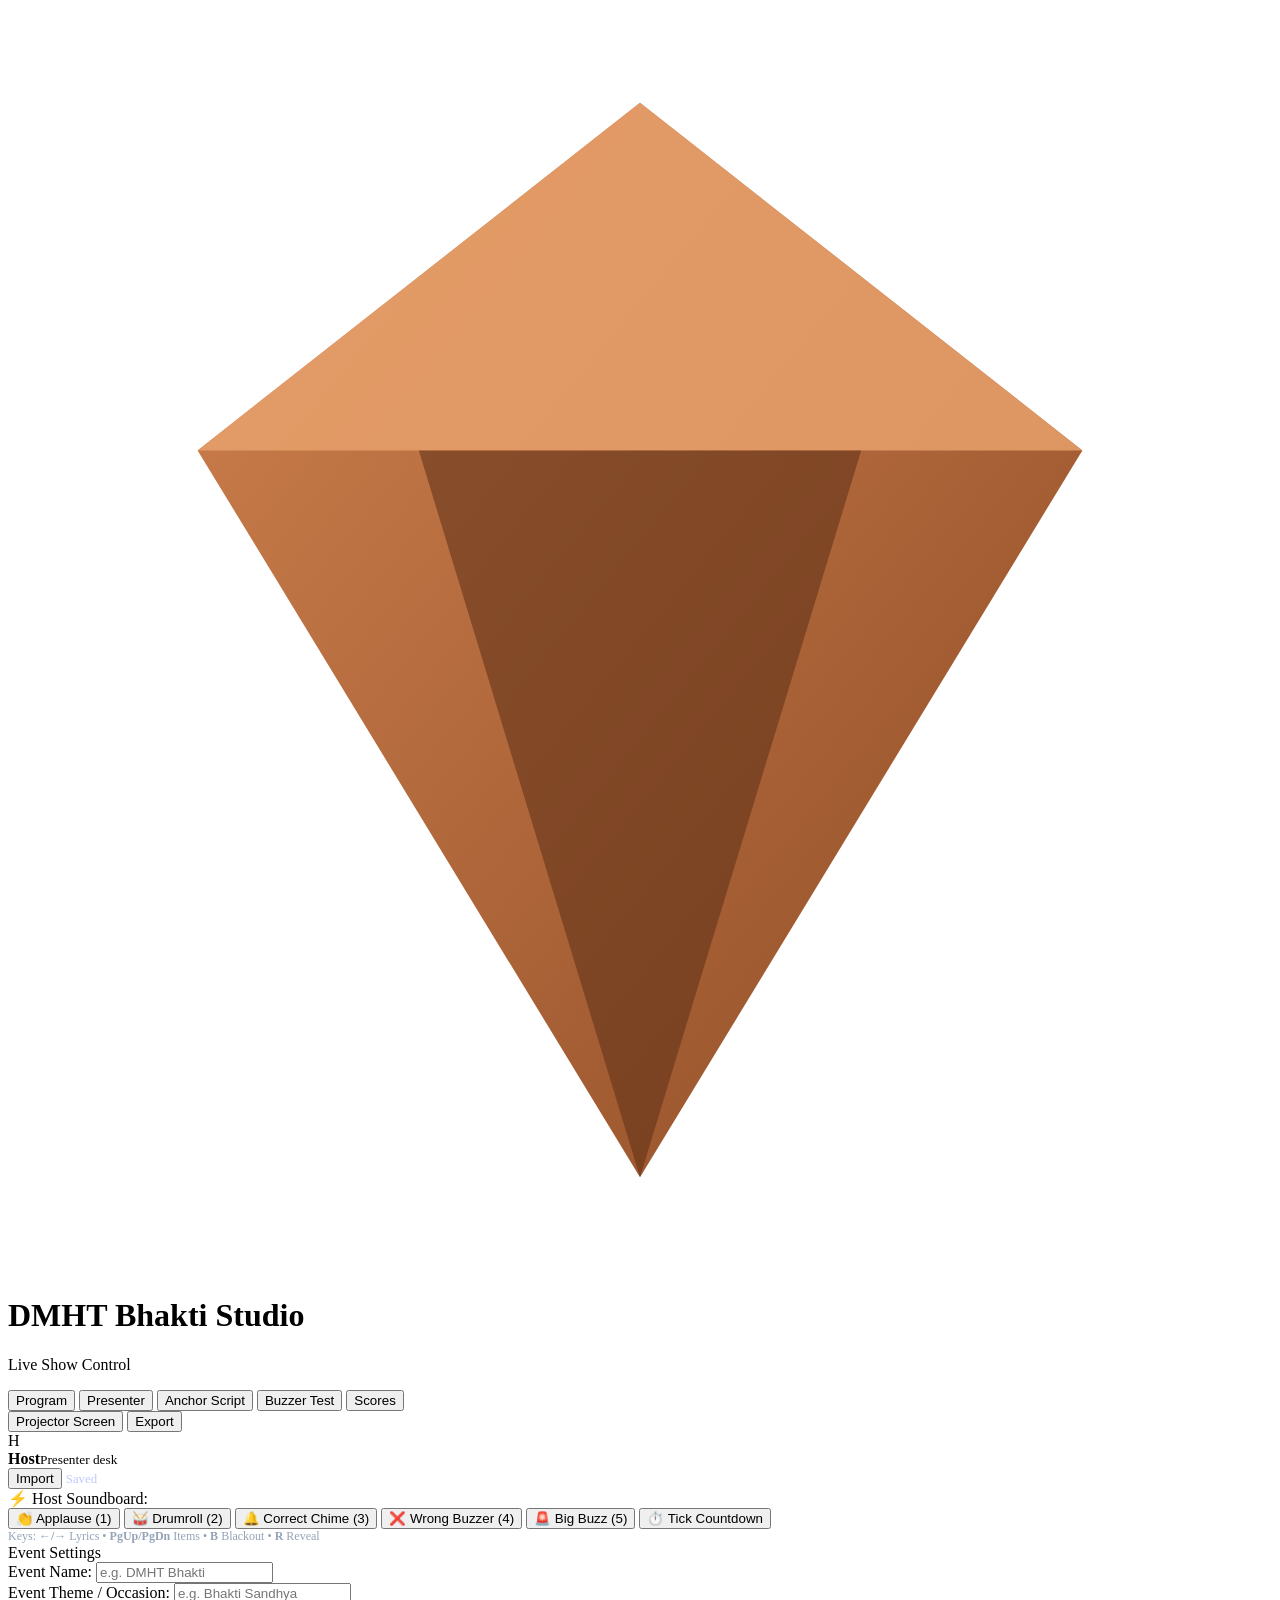
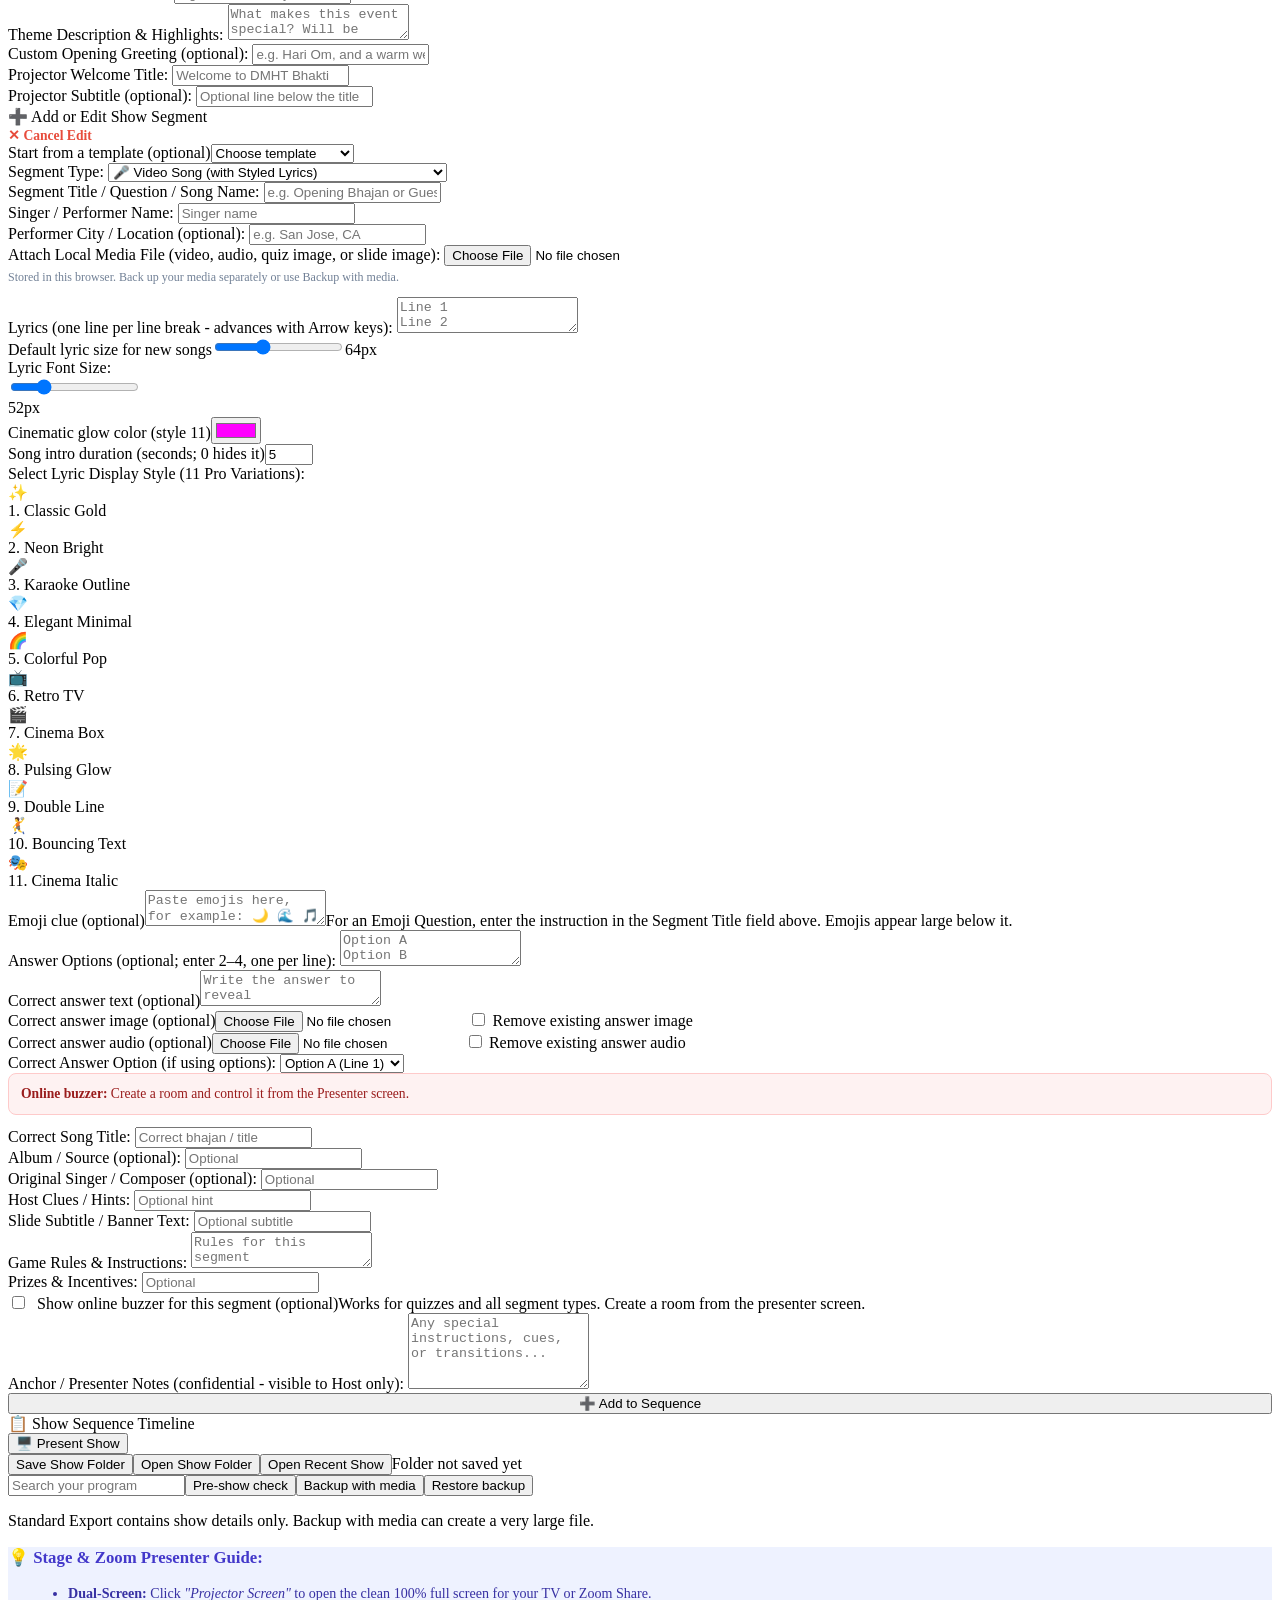
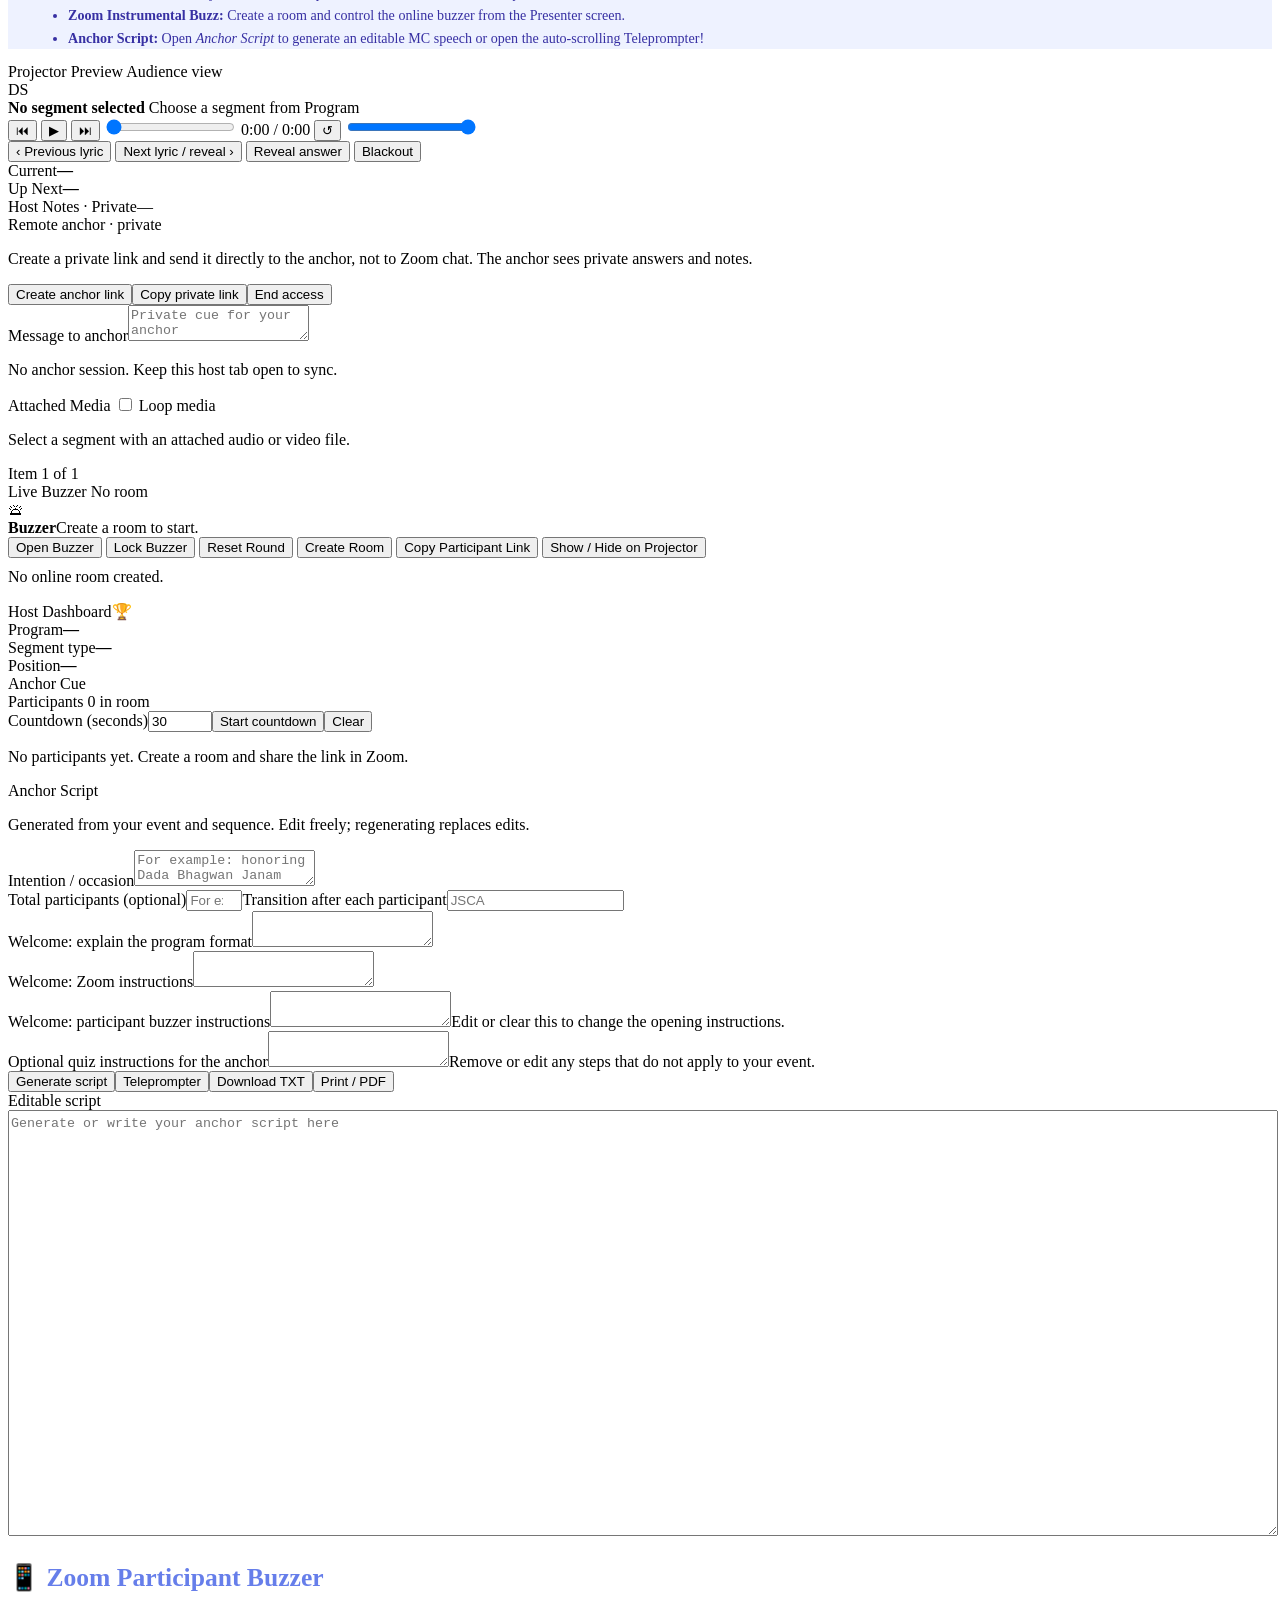
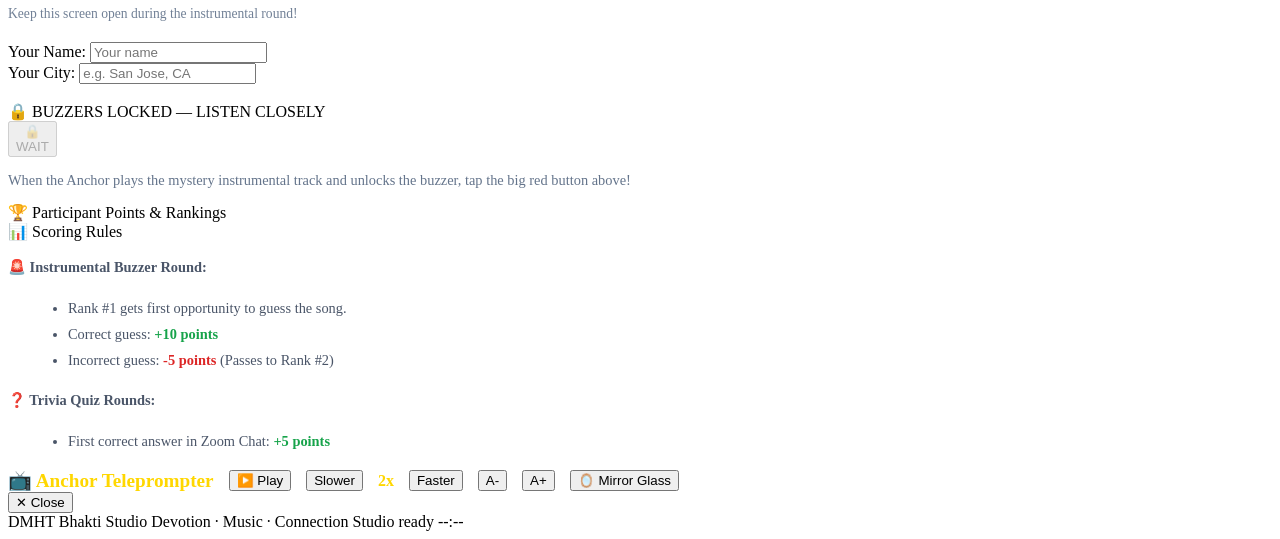
==== commit 34577922: "Add files via upload" ====
--- a/index.html
+++ b/index.html
@@ -487,6 +487,7 @@
 <div class="form-row"><div class="form-group"><label for="anchorIntention">Intention / occasion</label><textarea id="anchorIntention" placeholder="For example: honoring Dada Bhagwan Janam Jayanti"></textarea></div><div class="form-group"><label for="anchorParticipantCount">Total participants (optional)</label><input id="anchorParticipantCount" type="number" min="0" max="999" placeholder="For example: 6"><label for="anchorTransition">Transition after each participant</label><input type="text" id="anchorTransition" placeholder="JSCA"></div></div>
 <div class="form-group"><label for="anchorFormat">Welcome: explain the program format</label><textarea id="anchorFormat"></textarea></div>
 <div class="form-group"><label for="anchorInstructions">Welcome: Zoom instructions</label><textarea id="anchorInstructions"></textarea></div>
+<div class="form-group"><label for="anchorBuzzerIntro">Welcome: participant buzzer instructions</label><textarea id="anchorBuzzerIntro"></textarea><span class="hint">Edit or clear this to change the opening instructions.</span></div>
 <div class="form-group"><label for="anchorQuizFlow">Optional quiz instructions for the anchor</label><textarea id="anchorQuizFlow"></textarea><span class="hint">Remove or edit any steps that do not apply to your event.</span></div><div class="tools-row"><button class="btn btn-primary" onclick="if(!appData.scriptText || confirm('Replace the current script?')) generateAnchorScript()">Generate script</button><button class="btn btn-secondary" onclick="openTeleprompter()">Teleprompter</button><button class="btn btn-secondary" onclick="downloadScriptTxt()">Download TXT</button><button class="btn btn-secondary" onclick="printAnchorScript()">Print / PDF</button></div><label for="scriptOutputArea">Editable script</label><textarea id="scriptOutputArea" style="min-height:420px;width:100%;line-height:1.6" placeholder="Generate or write your anchor script here"></textarea></div></section>
     <!-- ====================================================================
          VIEW 4: PARTICIPANT BUZZER VIEW (FOR ZOOM ATTENDEES)
@@ -607,7 +608,7 @@
   </footer>
 
   <!-- JavaScript Engine -->
-  <script src="/studio/app.js?v=anchor-format-3"></script>
+  <script src="/studio/app.js?v=anchor-buzzer-intro-4"></script>
   <script src="/studio/integration.js?v=emoji-fit-2"></script>
   <script src="/studio/enhancements.js?v=emoji-1"></script>
   <script src="/studio/folder-and-quiz.js?v=emoji-fit-2"></script>
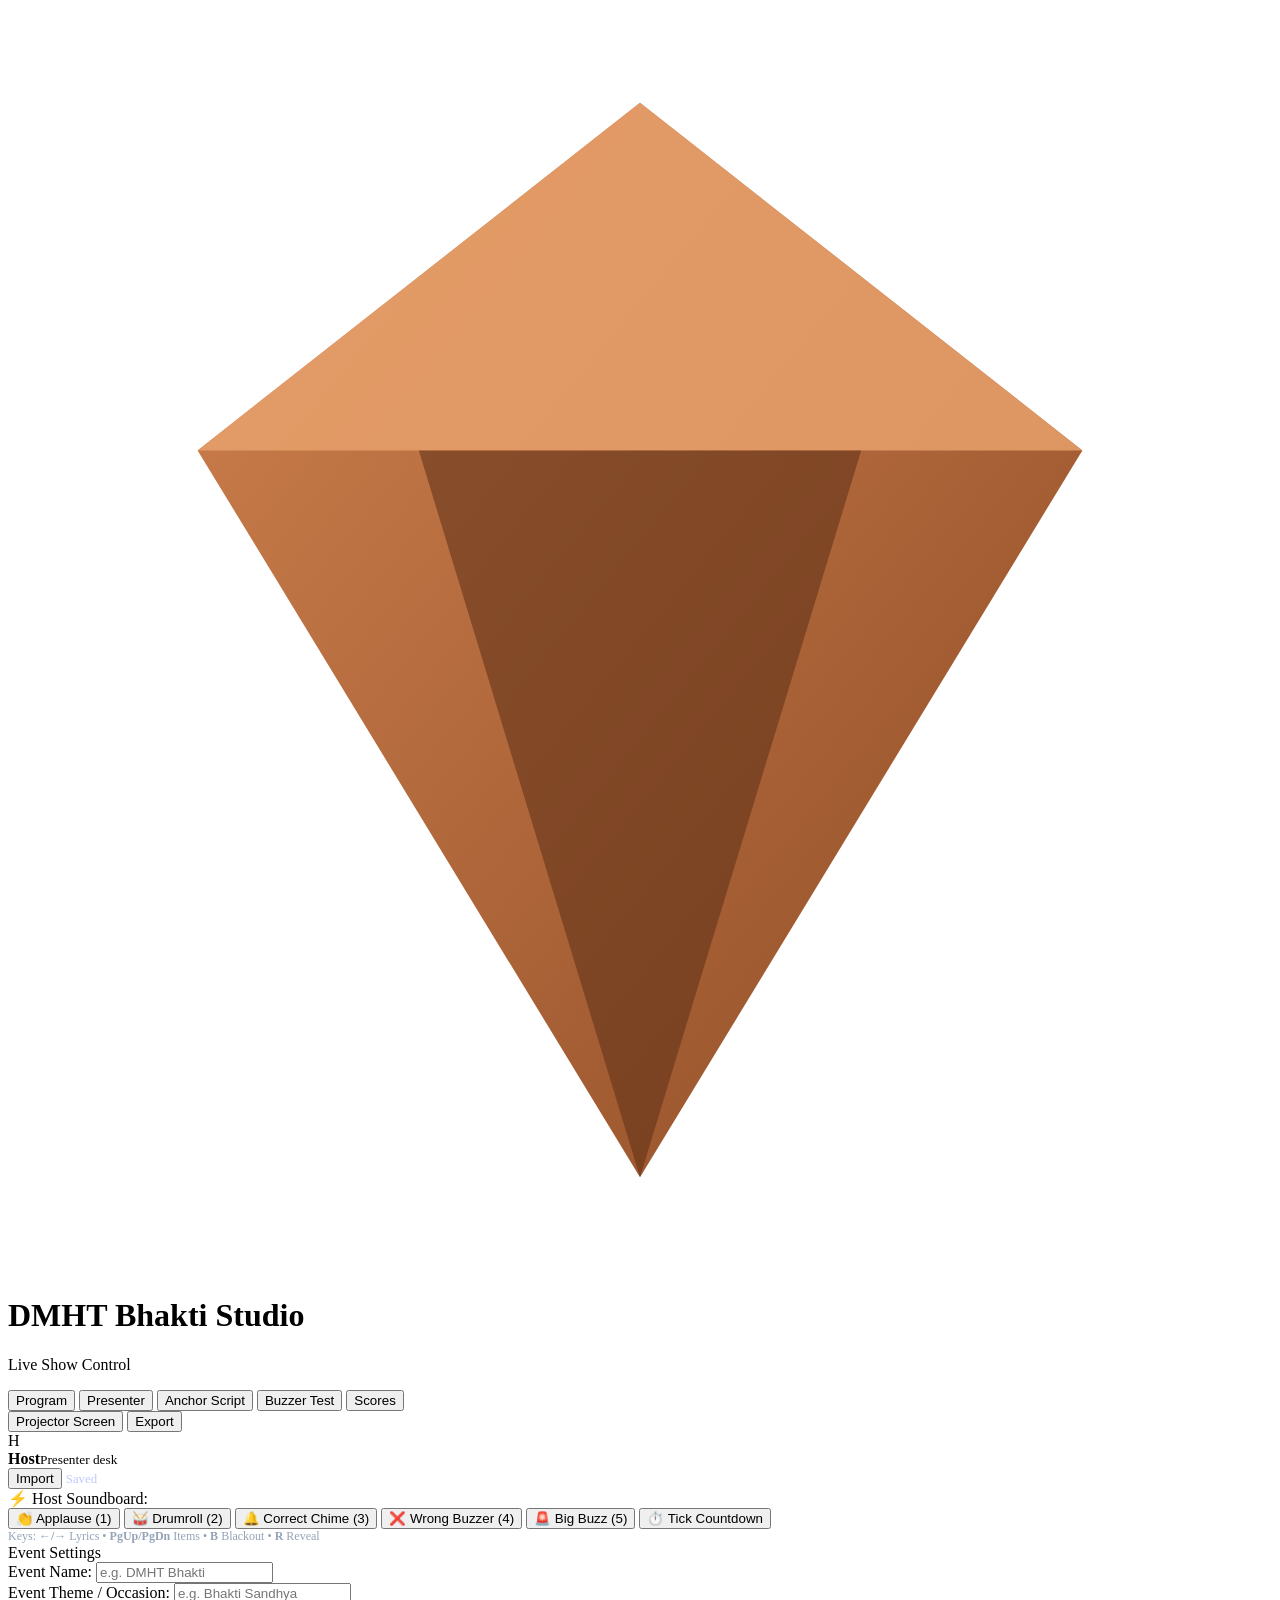
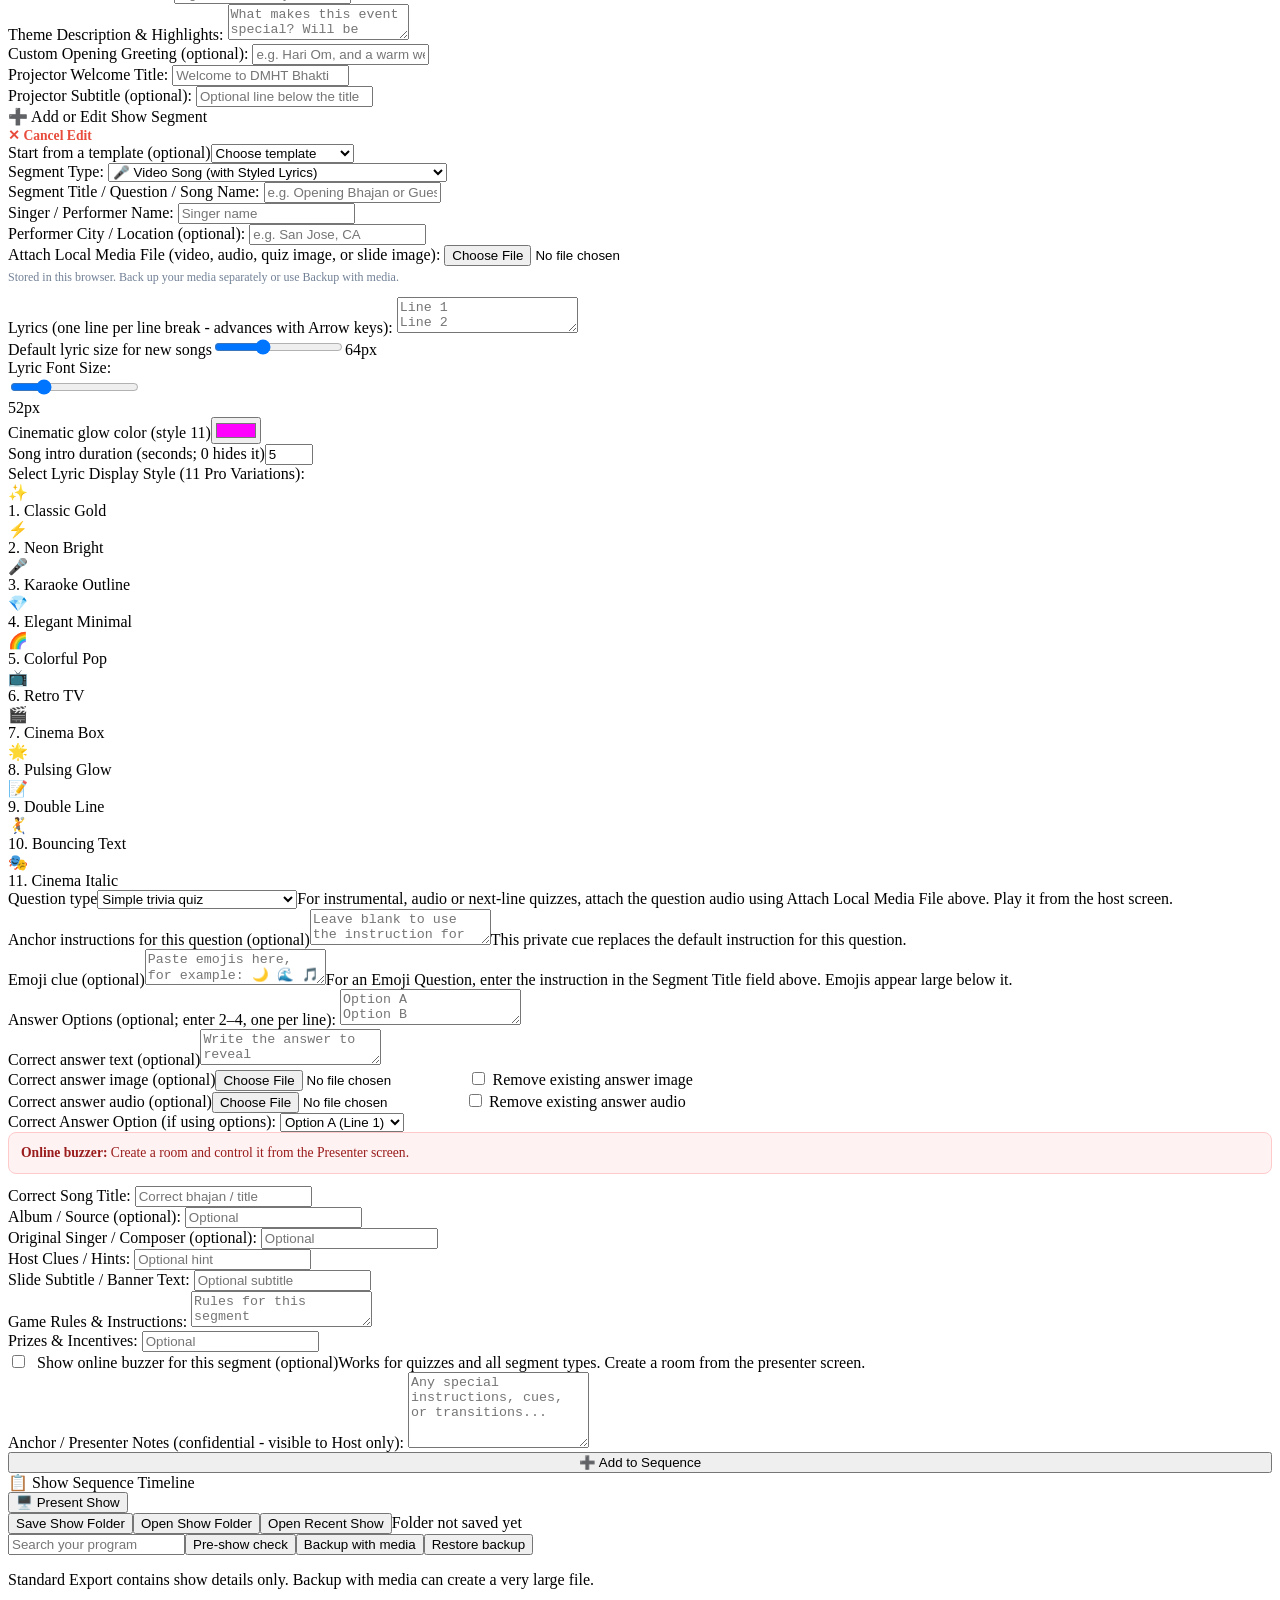
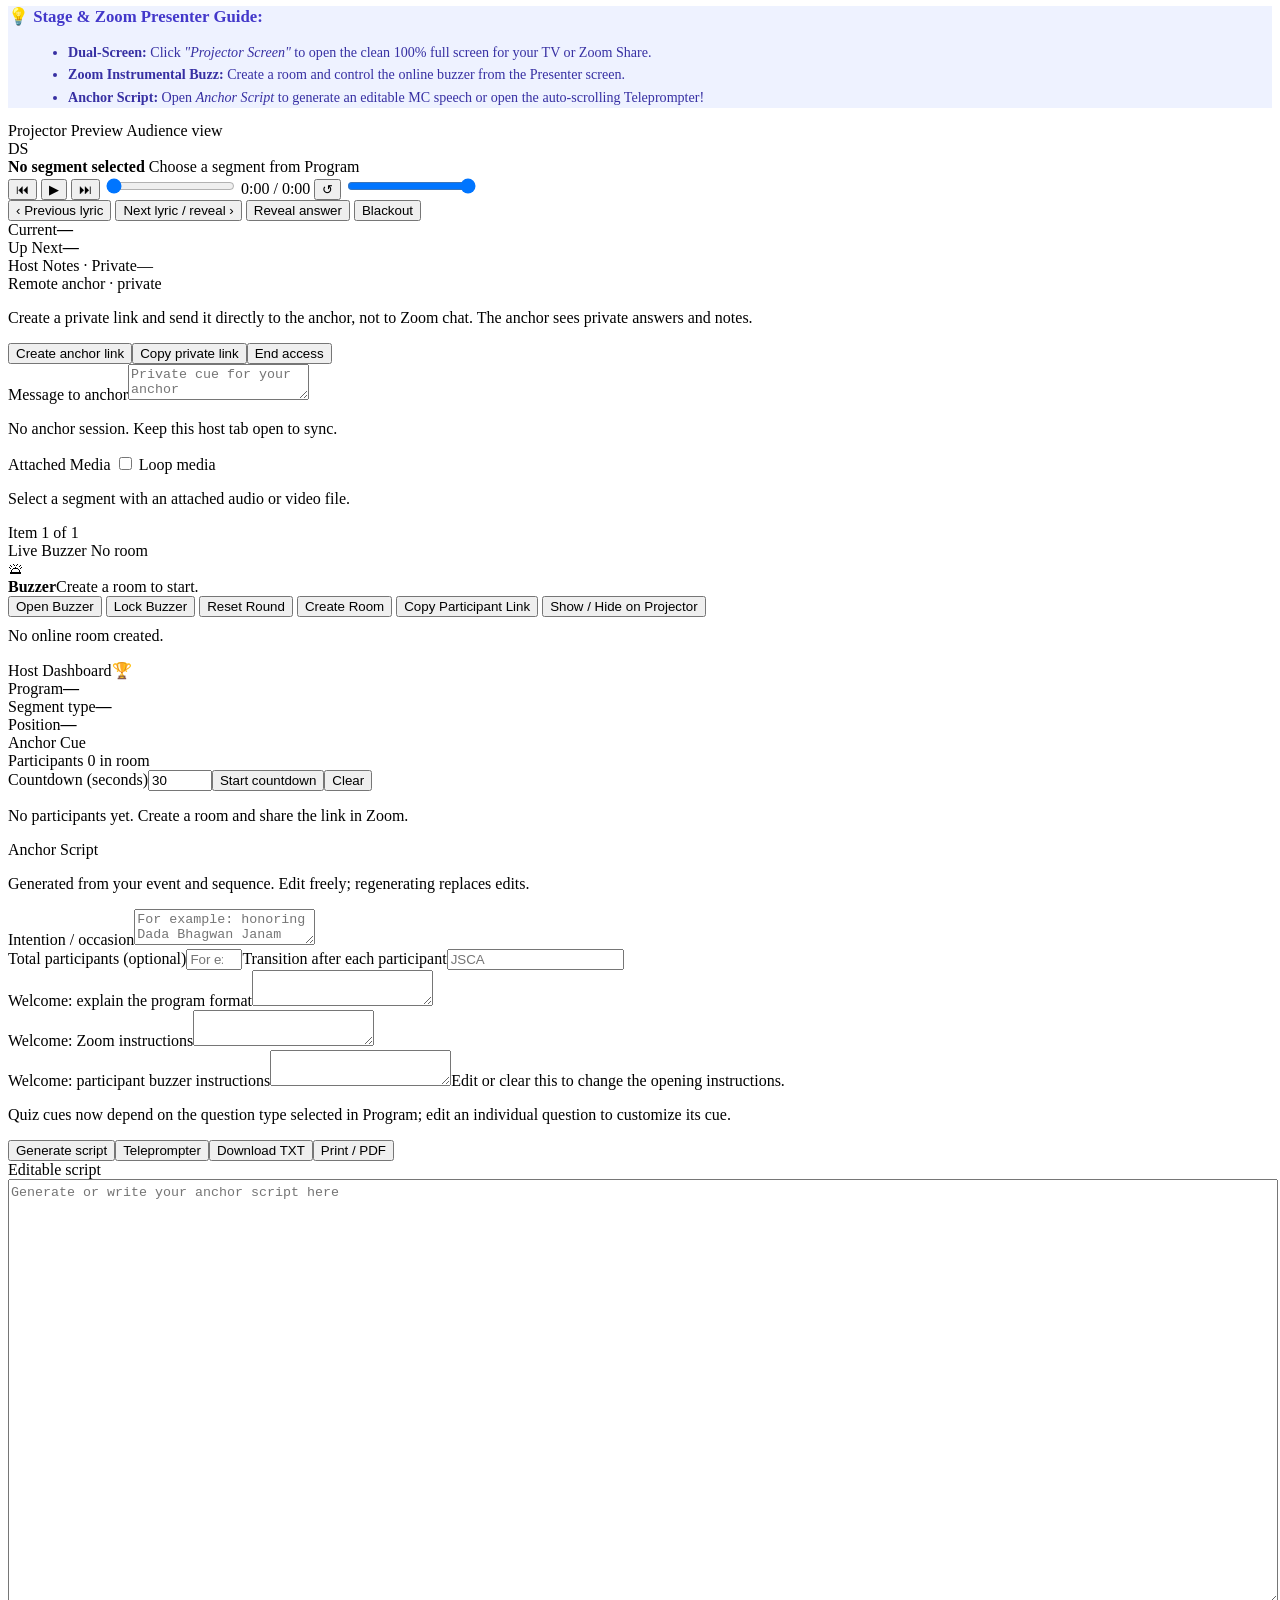
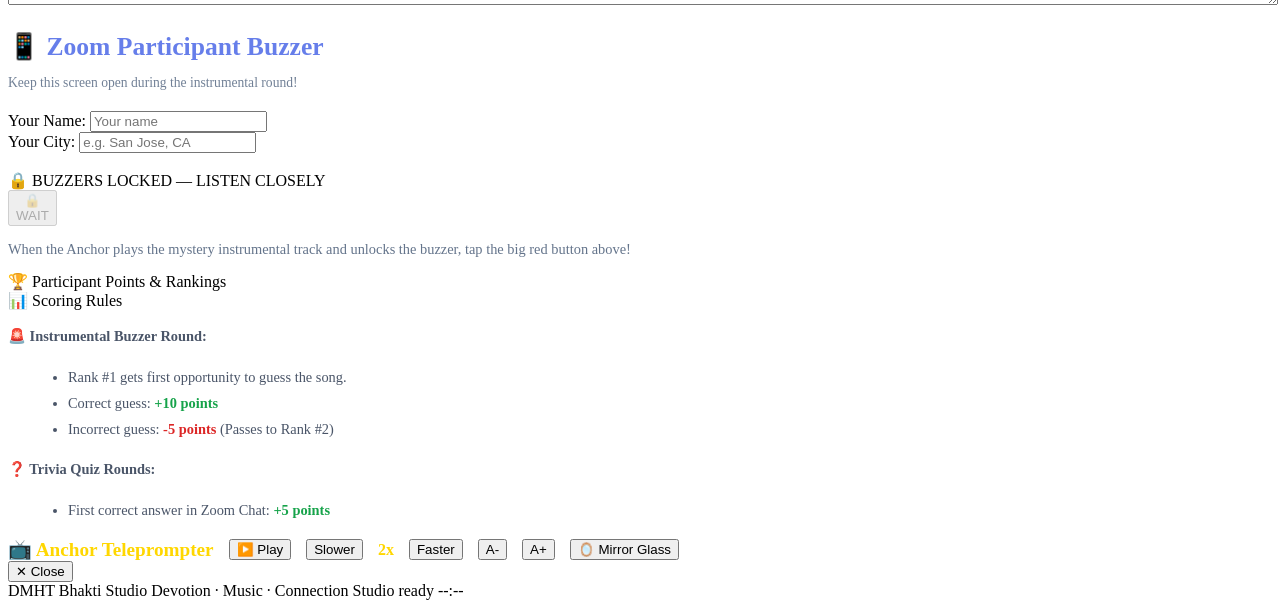
==== commit 9d164bf8: "Add files via upload" ====
--- a/index.html
+++ b/index.html
@@ -138,7 +138,7 @@
               </span>
             </div>
 
-            <div class="form-group"><label for="segmentTemplate">Start from a template (optional)</label><select id="segmentTemplate"><option value="">Choose template</option><option value="blank">Blank text</option><option value="song">Bhajan performance</option><option value="slide">Welcome slide</option><option value="quiz">Trivia question</option><option value="emoji">Emoji question</option><option value="break">Intermission</option><option value="announcement">Announcement</option></select></div>
+            <div class="form-group"><label for="segmentTemplate">Start from a template (optional)</label><select id="segmentTemplate"><option value="">Choose template</option><option value="blank">Blank text</option><option value="song">Bhajan performance</option><option value="slide">Welcome slide</option><option value="quiz">Simple trivia quiz</option><option value="emoji">Emoji quiz</option><option value="next_line">Identify the next line</option><option value="instrumental">Instrumental quiz</option><option value="audio_quiz">Audio quiz</option><option value="break">Intermission</option><option value="announcement">Announcement</option></select></div>
             <div class="form-group">
               <label for="itemTypeSelect">Segment Type:</label>
               <select id="itemTypeSelect">
@@ -251,6 +251,8 @@
 
             <!-- Quiz Fields Group -->
             <div id="formQuizGroup" class="hide">
+              <div class="form-group"><label for="quizType">Question type</label><select id="quizType"><option value="trivia">Simple trivia quiz</option><option value="emoji">Emoji quiz</option><option value="next_line">Identify the next line</option><option value="instrumental">Identify Pad from instrumental</option><option value="audio">Audio quiz</option></select><span class="hint">For instrumental, audio or next-line quizzes, attach the question audio using Attach Local Media File above. Play it from the host screen.</span></div>
+              <div class="form-group"><label for="quizAnchorCue">Anchor instructions for this question (optional)</label><textarea id="quizAnchorCue" placeholder="Leave blank to use the instruction for the selected question type"></textarea><span class="hint">This private cue replaces the default instruction for this question.</span></div>
               <div class="form-group"><label for="quizEmoji">Emoji clue (optional)</label><textarea id="quizEmoji" rows="2" placeholder="Paste emojis here, for example: 🌙 🌊 🎵"></textarea><span class="hint">For an Emoji Question, enter the instruction in the Segment Title field above. Emojis appear large below it.</span></div>
               <div class="form-group">
                 <label for="quizOptionsInput">Answer Options <span class="hint">(optional; enter 2–4, one per line)</span>:</label>
@@ -488,7 +490,7 @@
 <div class="form-group"><label for="anchorFormat">Welcome: explain the program format</label><textarea id="anchorFormat"></textarea></div>
 <div class="form-group"><label for="anchorInstructions">Welcome: Zoom instructions</label><textarea id="anchorInstructions"></textarea></div>
 <div class="form-group"><label for="anchorBuzzerIntro">Welcome: participant buzzer instructions</label><textarea id="anchorBuzzerIntro"></textarea><span class="hint">Edit or clear this to change the opening instructions.</span></div>
-<div class="form-group"><label for="anchorQuizFlow">Optional quiz instructions for the anchor</label><textarea id="anchorQuizFlow"></textarea><span class="hint">Remove or edit any steps that do not apply to your event.</span></div><div class="tools-row"><button class="btn btn-primary" onclick="if(!appData.scriptText || confirm('Replace the current script?')) generateAnchorScript()">Generate script</button><button class="btn btn-secondary" onclick="openTeleprompter()">Teleprompter</button><button class="btn btn-secondary" onclick="downloadScriptTxt()">Download TXT</button><button class="btn btn-secondary" onclick="printAnchorScript()">Print / PDF</button></div><label for="scriptOutputArea">Editable script</label><textarea id="scriptOutputArea" style="min-height:420px;width:100%;line-height:1.6" placeholder="Generate or write your anchor script here"></textarea></div></section>
+<div class="form-group" hidden><label for="anchorQuizFlow">Previous quiz instruction setting</label><textarea id="anchorQuizFlow"></textarea></div><p class="hint">Quiz cues now depend on the question type selected in Program; edit an individual question to customize its cue.</p><div class="tools-row"><button class="btn btn-primary" onclick="if(!appData.scriptText || confirm('Replace the current script?')) generateAnchorScript()">Generate script</button><button class="btn btn-secondary" onclick="openTeleprompter()">Teleprompter</button><button class="btn btn-secondary" onclick="downloadScriptTxt()">Download TXT</button><button class="btn btn-secondary" onclick="printAnchorScript()">Print / PDF</button></div><label for="scriptOutputArea">Editable script</label><textarea id="scriptOutputArea" style="min-height:420px;width:100%;line-height:1.6" placeholder="Generate or write your anchor script here"></textarea></div></section>
     <!-- ====================================================================
          VIEW 4: PARTICIPANT BUZZER VIEW (FOR ZOOM ATTENDEES)
          ==================================================================== -->
@@ -608,9 +610,9 @@
   </footer>
 
   <!-- JavaScript Engine -->
-  <script src="/studio/app.js?v=anchor-buzzer-intro-4"></script>
+  <script src="/studio/app.js?v=quiz-cues-5"></script>
   <script src="/studio/integration.js?v=emoji-fit-2"></script>
-  <script src="/studio/enhancements.js?v=emoji-1"></script>
+  <script src="/studio/enhancements.js?v=quiz-cues-5"></script>
   <script src="/studio/folder-and-quiz.js?v=emoji-fit-2"></script>
   <script src="/studio/remote-anchor.js?v=1"></script>
 </body>
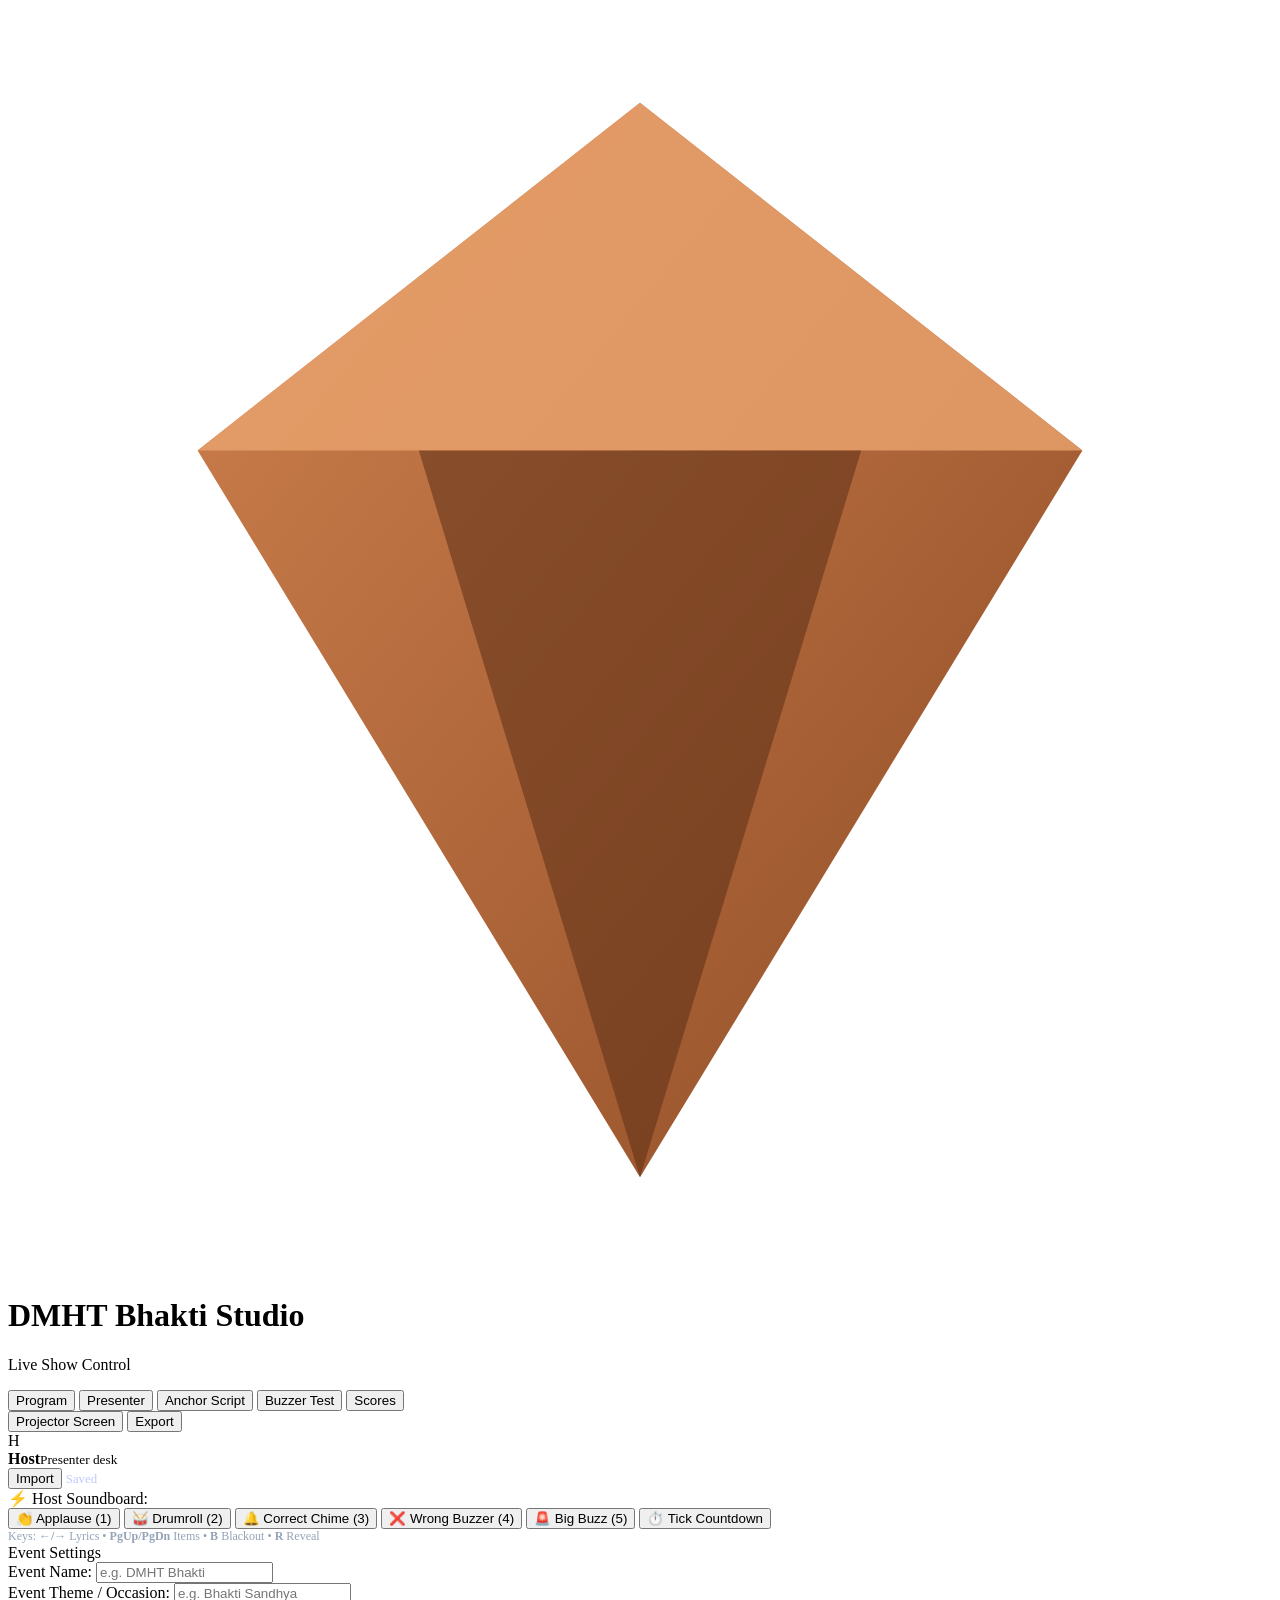
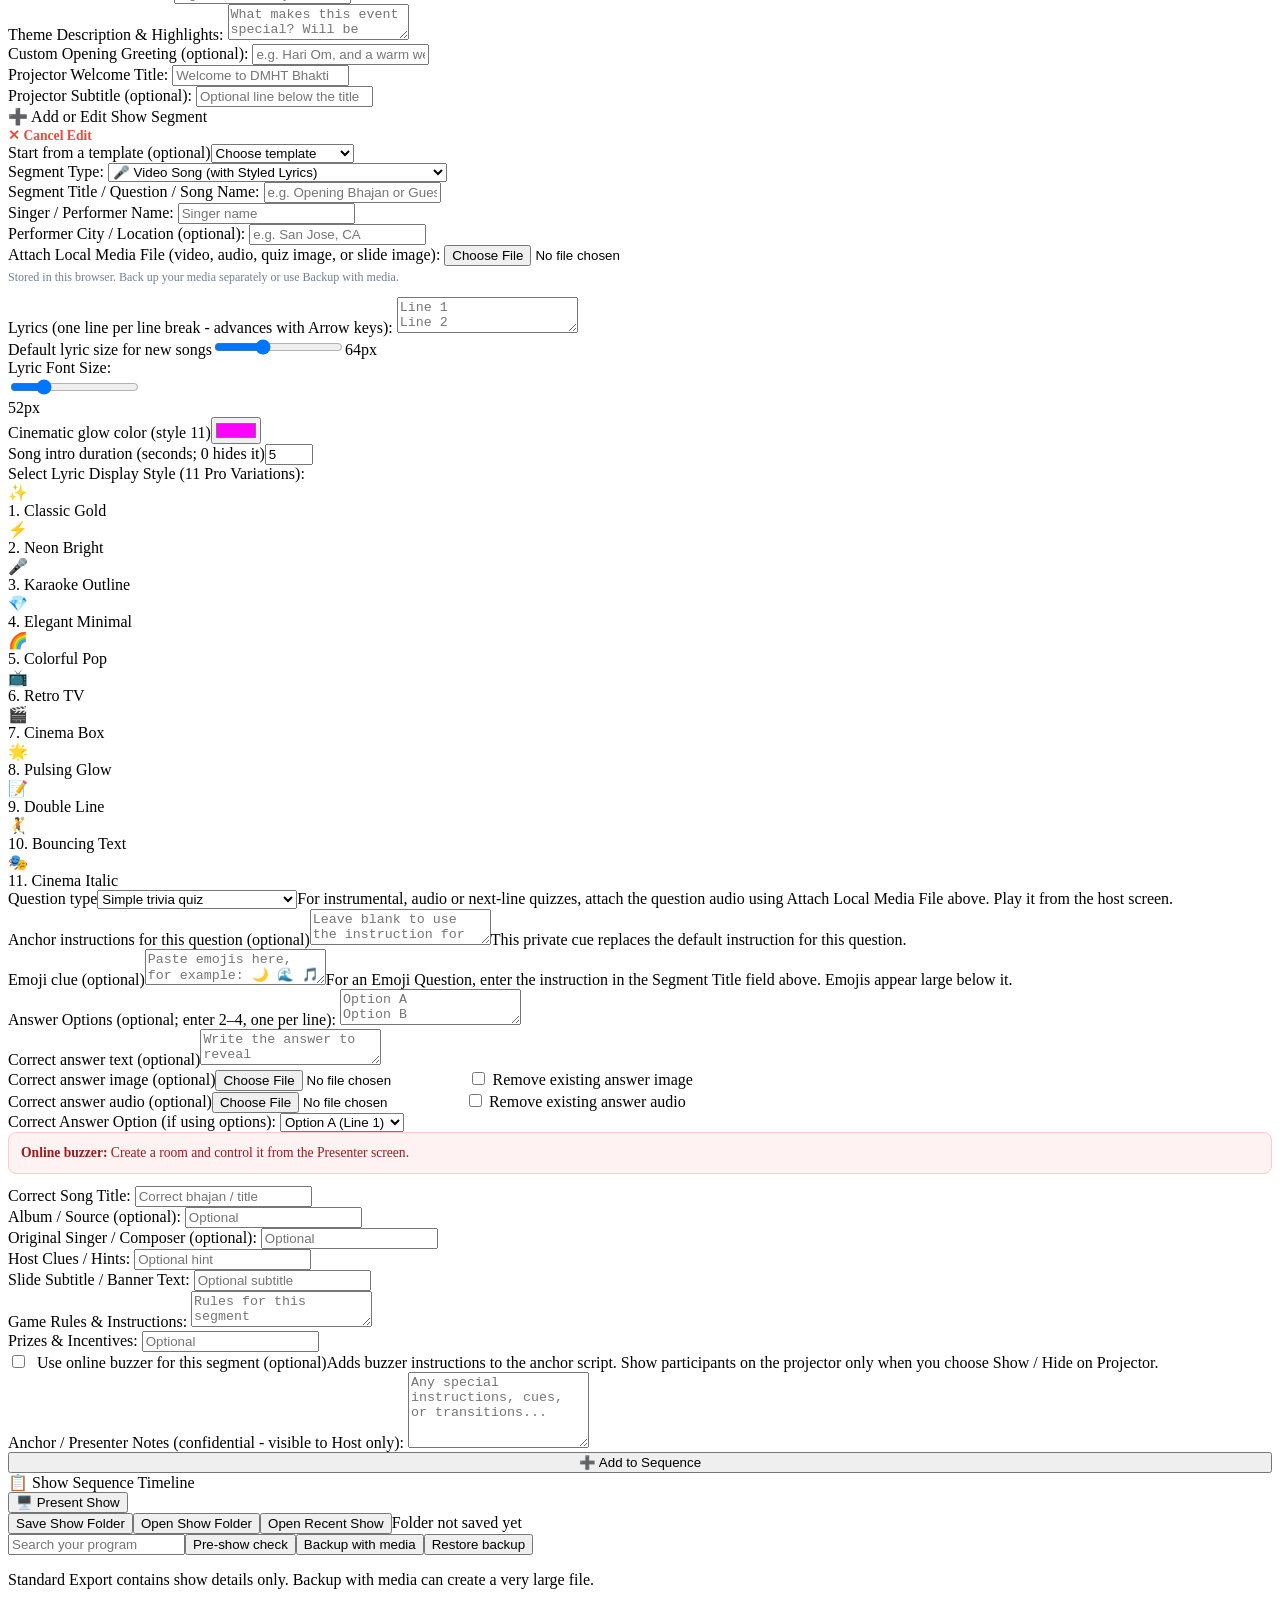
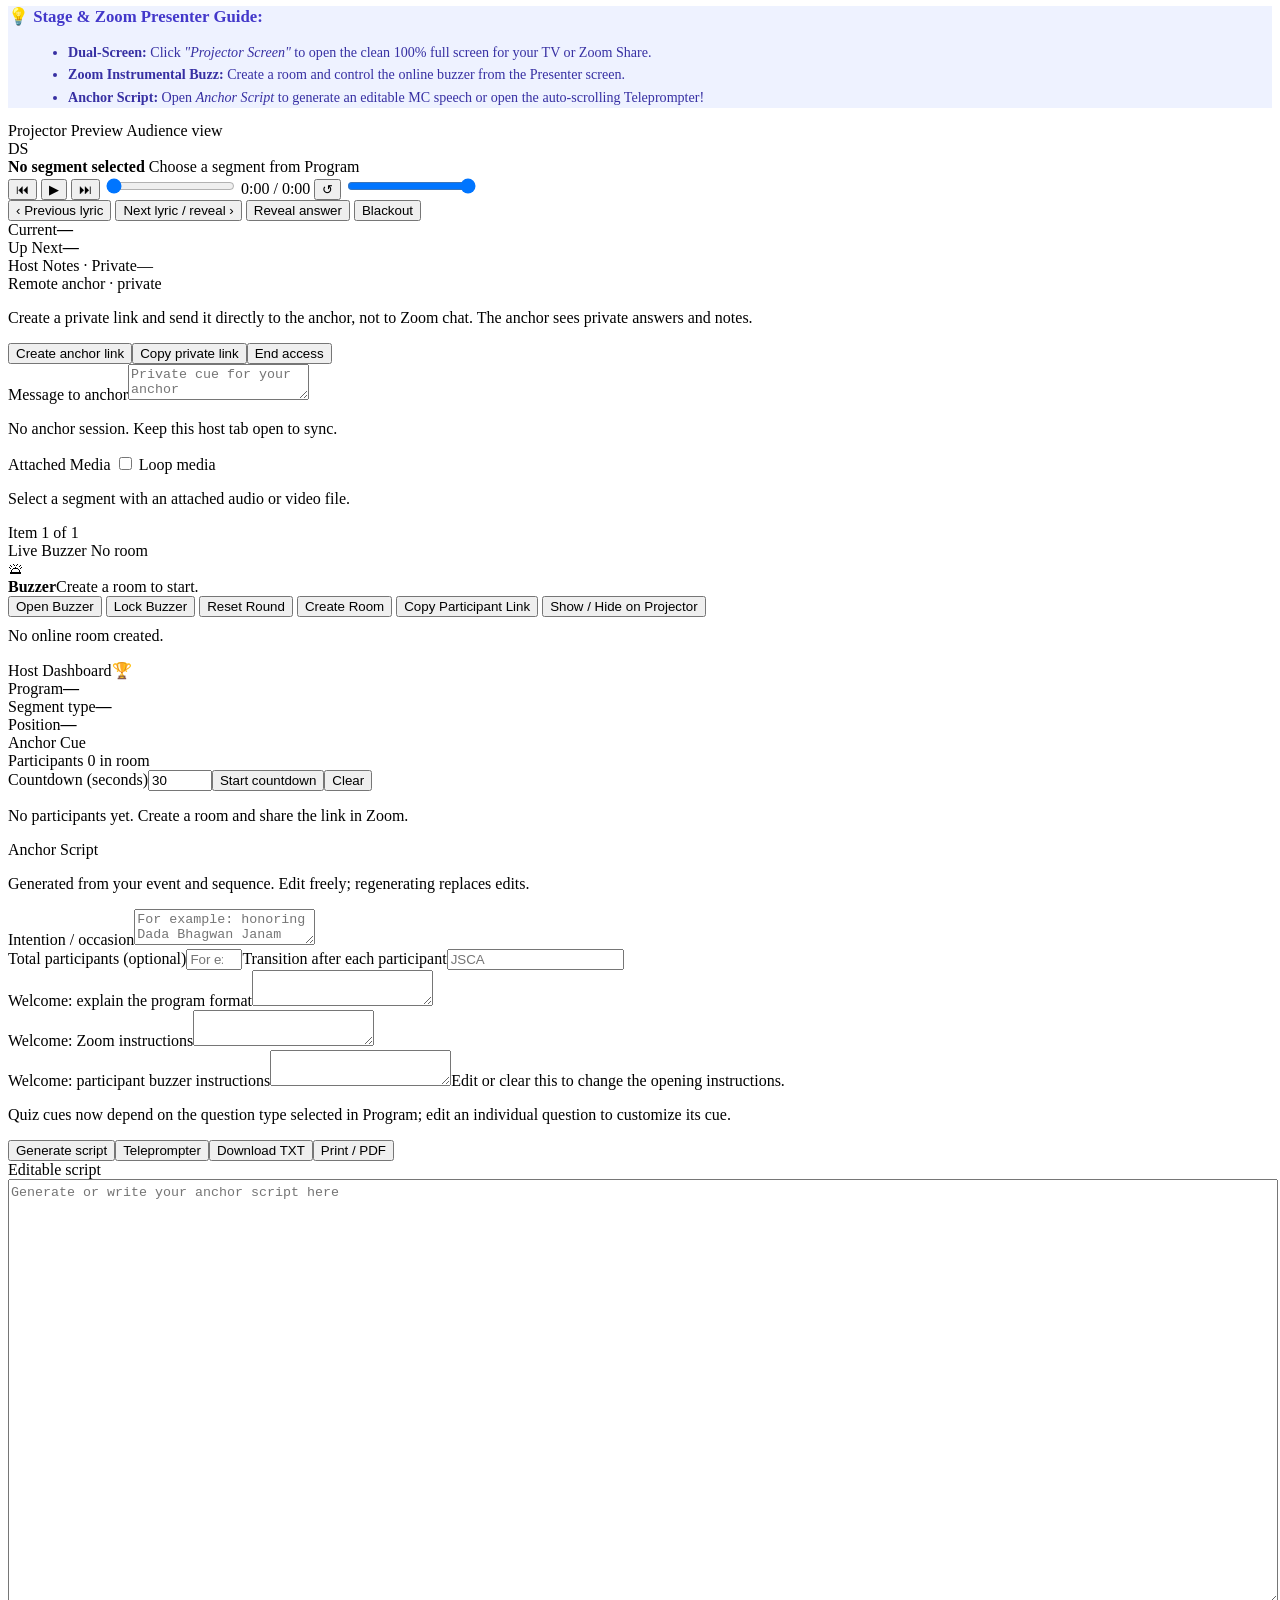
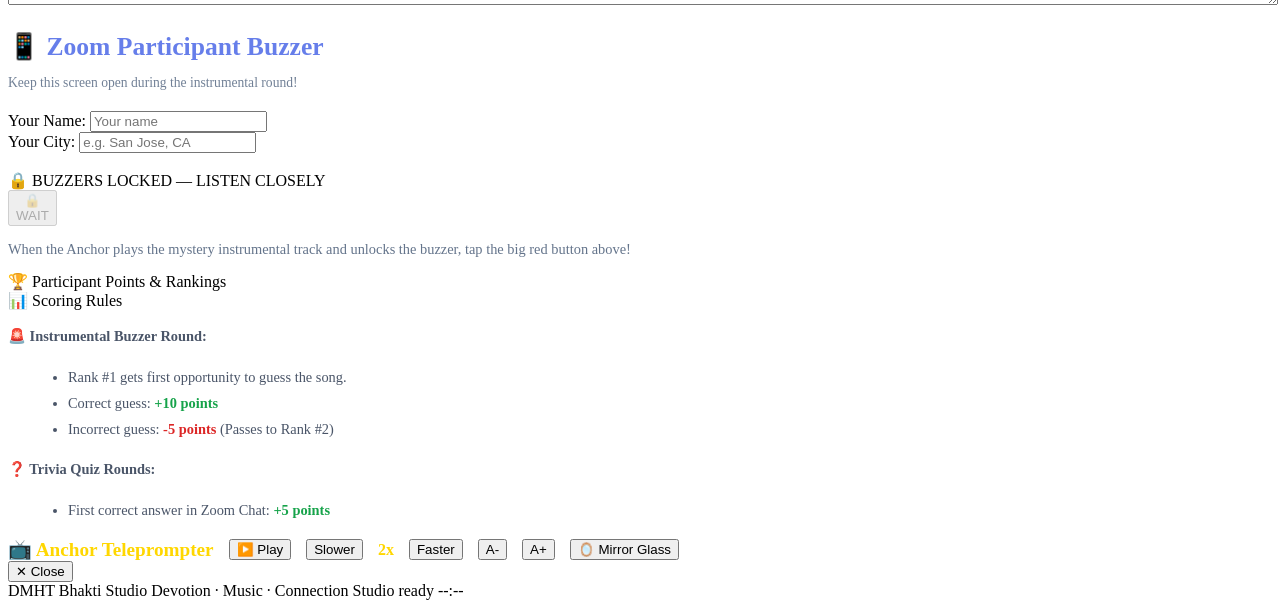
==== commit f86765b8: "Add files via upload" ====
--- a/index.html
+++ b/index.html
@@ -322,7 +322,7 @@
               </div>
             </div>
 
-            <div class="form-group"><label><input id="enableItemBuzzer" type="checkbox" style="width:auto;margin-right:8px"> Show online buzzer for this segment (optional)</label><span class="hint">Works for quizzes and all segment types. Create a room from the presenter screen.</span></div>
+            <div class="form-group"><label><input id="enableItemBuzzer" type="checkbox" style="width:auto;margin-right:8px"> Use online buzzer for this segment (optional)</label><span class="hint">Adds buzzer instructions to the anchor script. Show participants on the projector only when you choose Show / Hide on Projector.</span></div>
             <!-- Notes Group (Host confidential notes) -->
             <div class="form-group">
               <label for="itemNotesInput">Anchor / Presenter Notes <span class="hint">(confidential - visible to Host only)</span>:</label>
@@ -611,7 +611,7 @@
 
   <!-- JavaScript Engine -->
   <script src="/studio/app.js?v=quiz-cues-5"></script>
-  <script src="/studio/integration.js?v=emoji-fit-2"></script>
+  <script src="/studio/integration.js?v=participant-visibility-6"></script>
   <script src="/studio/enhancements.js?v=quiz-cues-5"></script>
   <script src="/studio/folder-and-quiz.js?v=emoji-fit-2"></script>
   <script src="/studio/remote-anchor.js?v=1"></script>
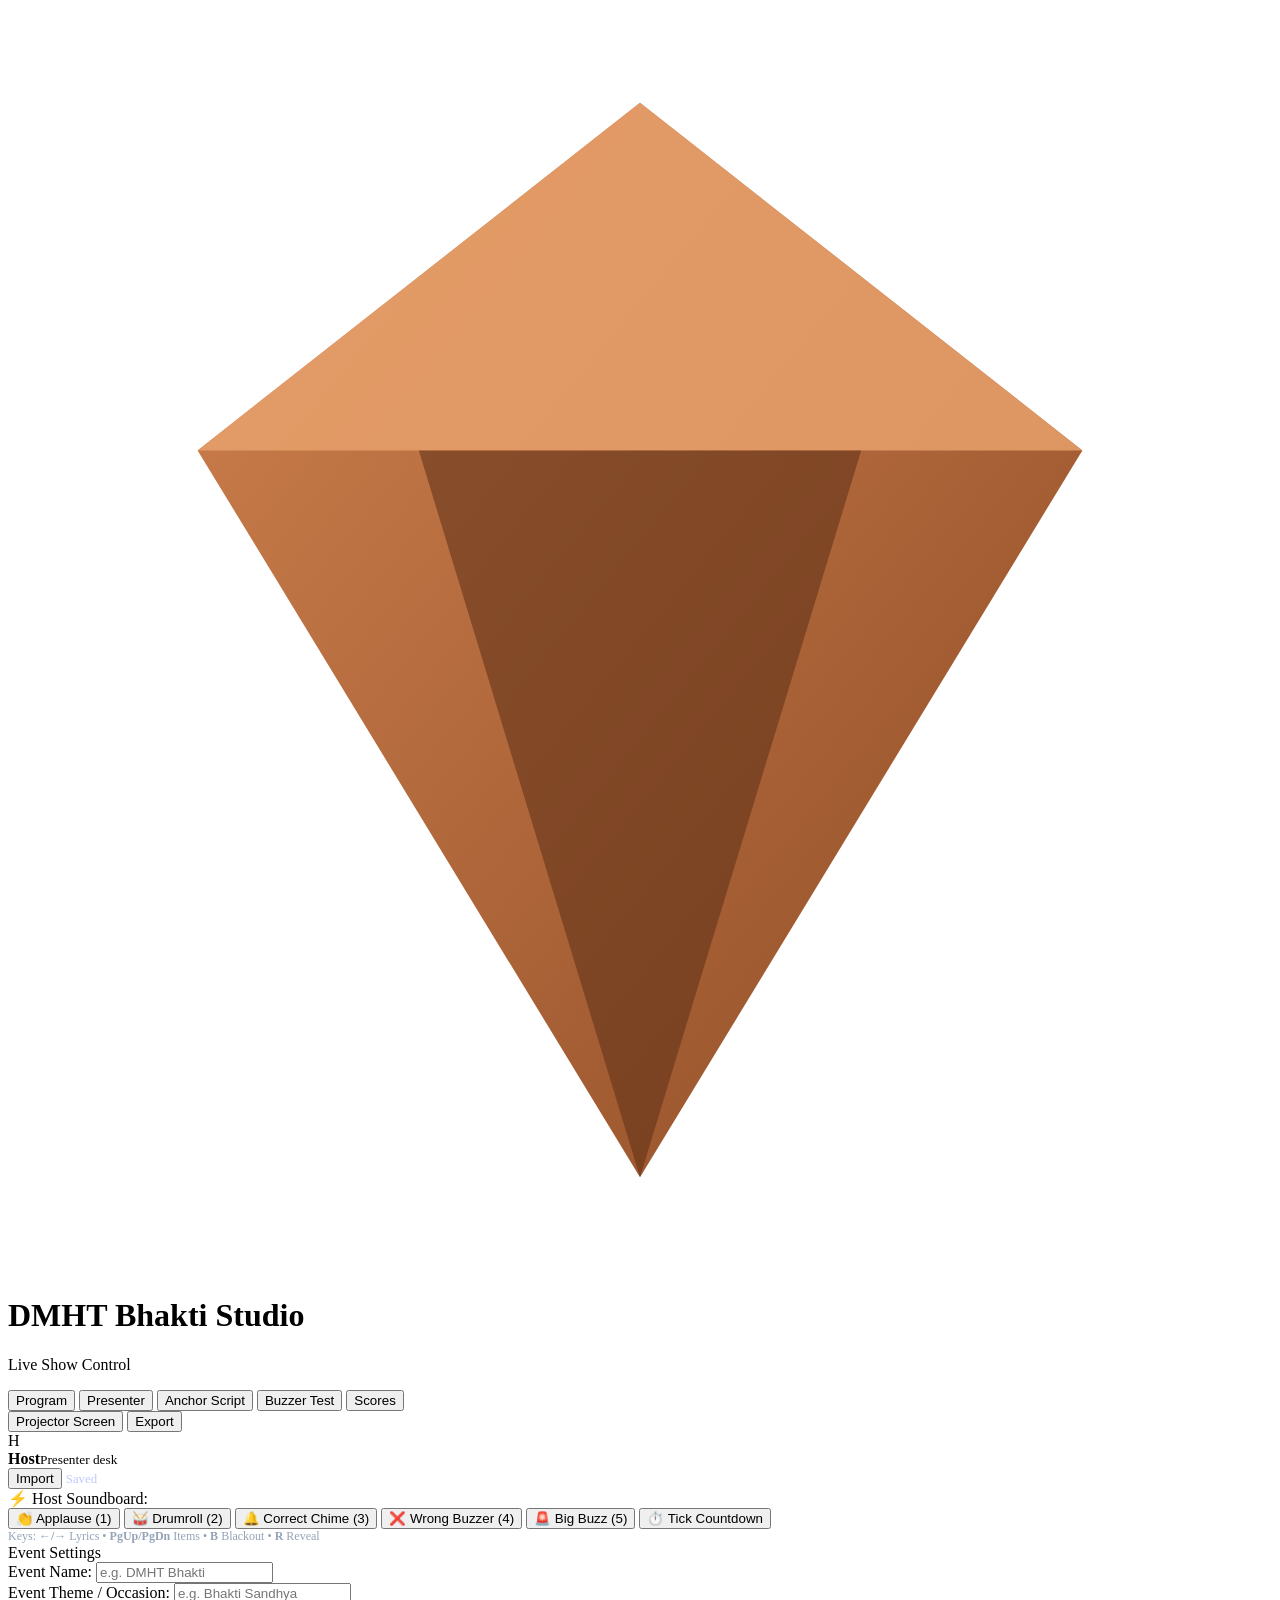
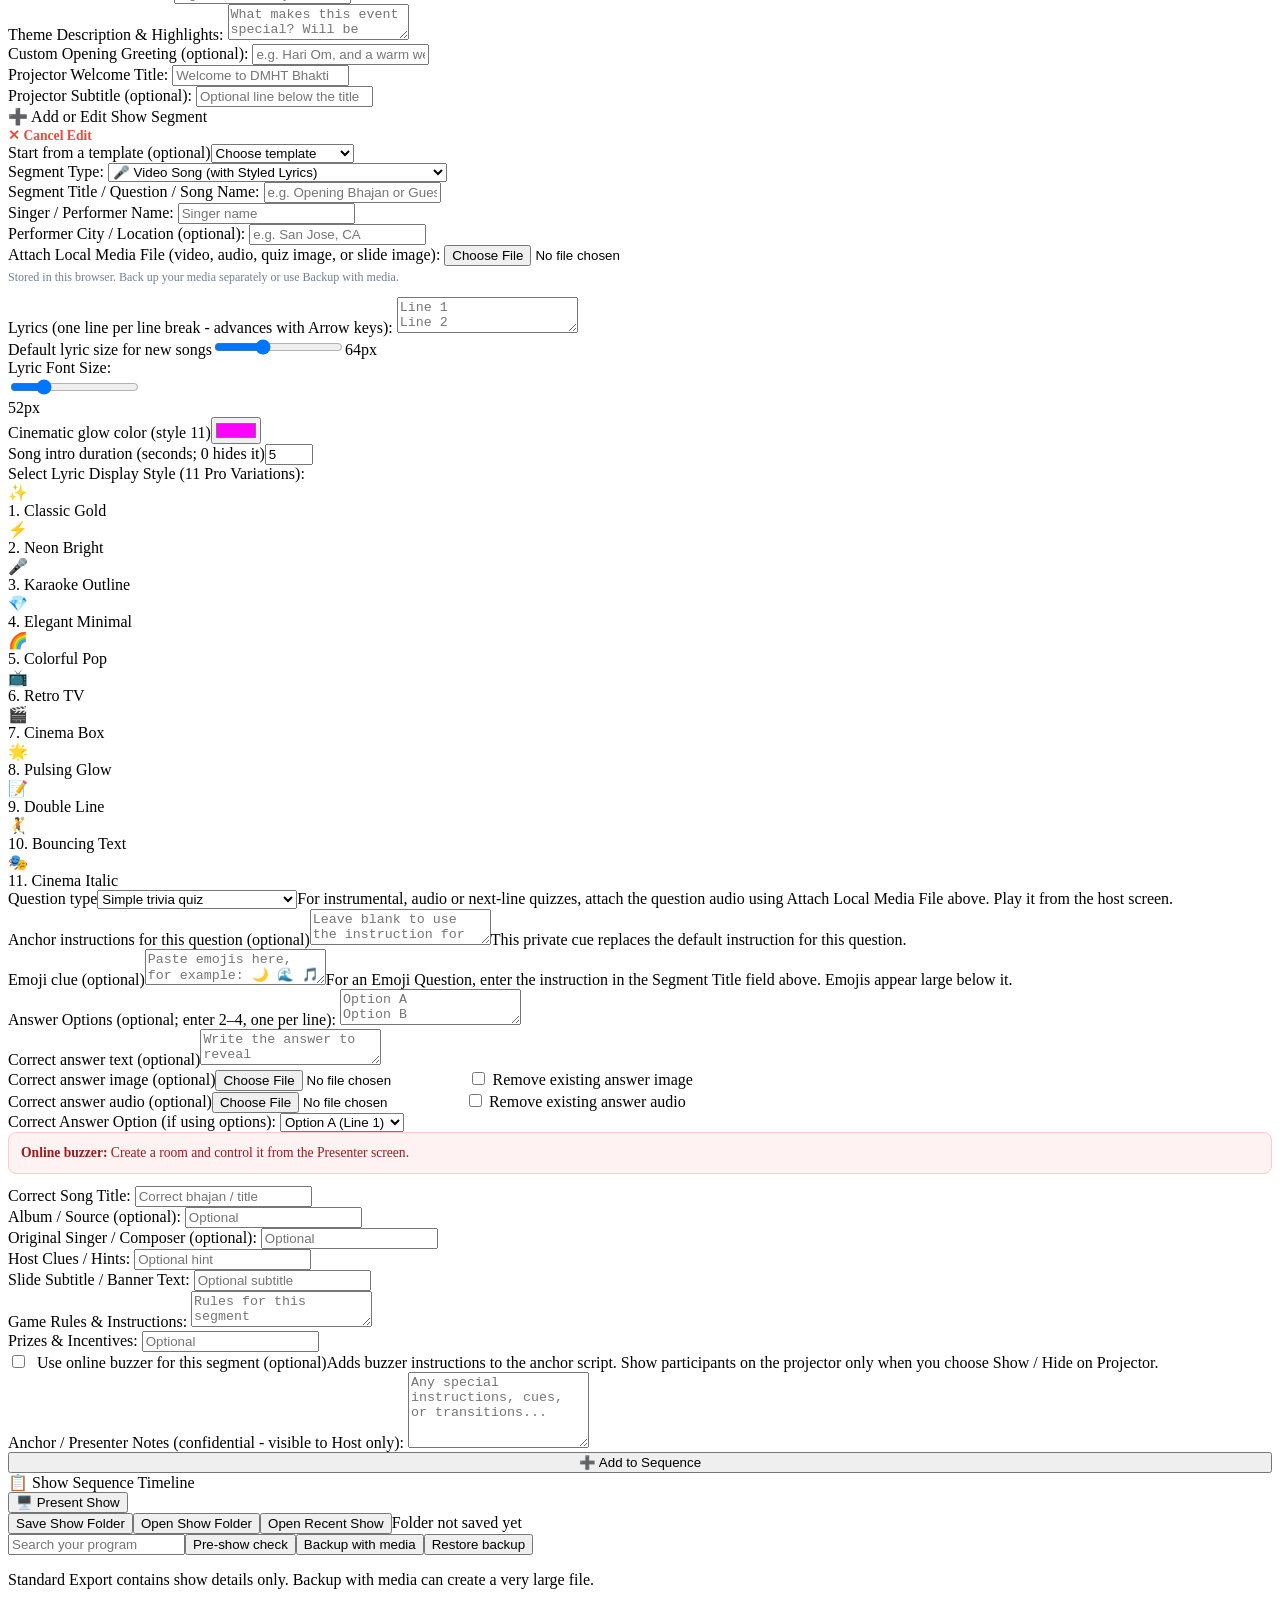
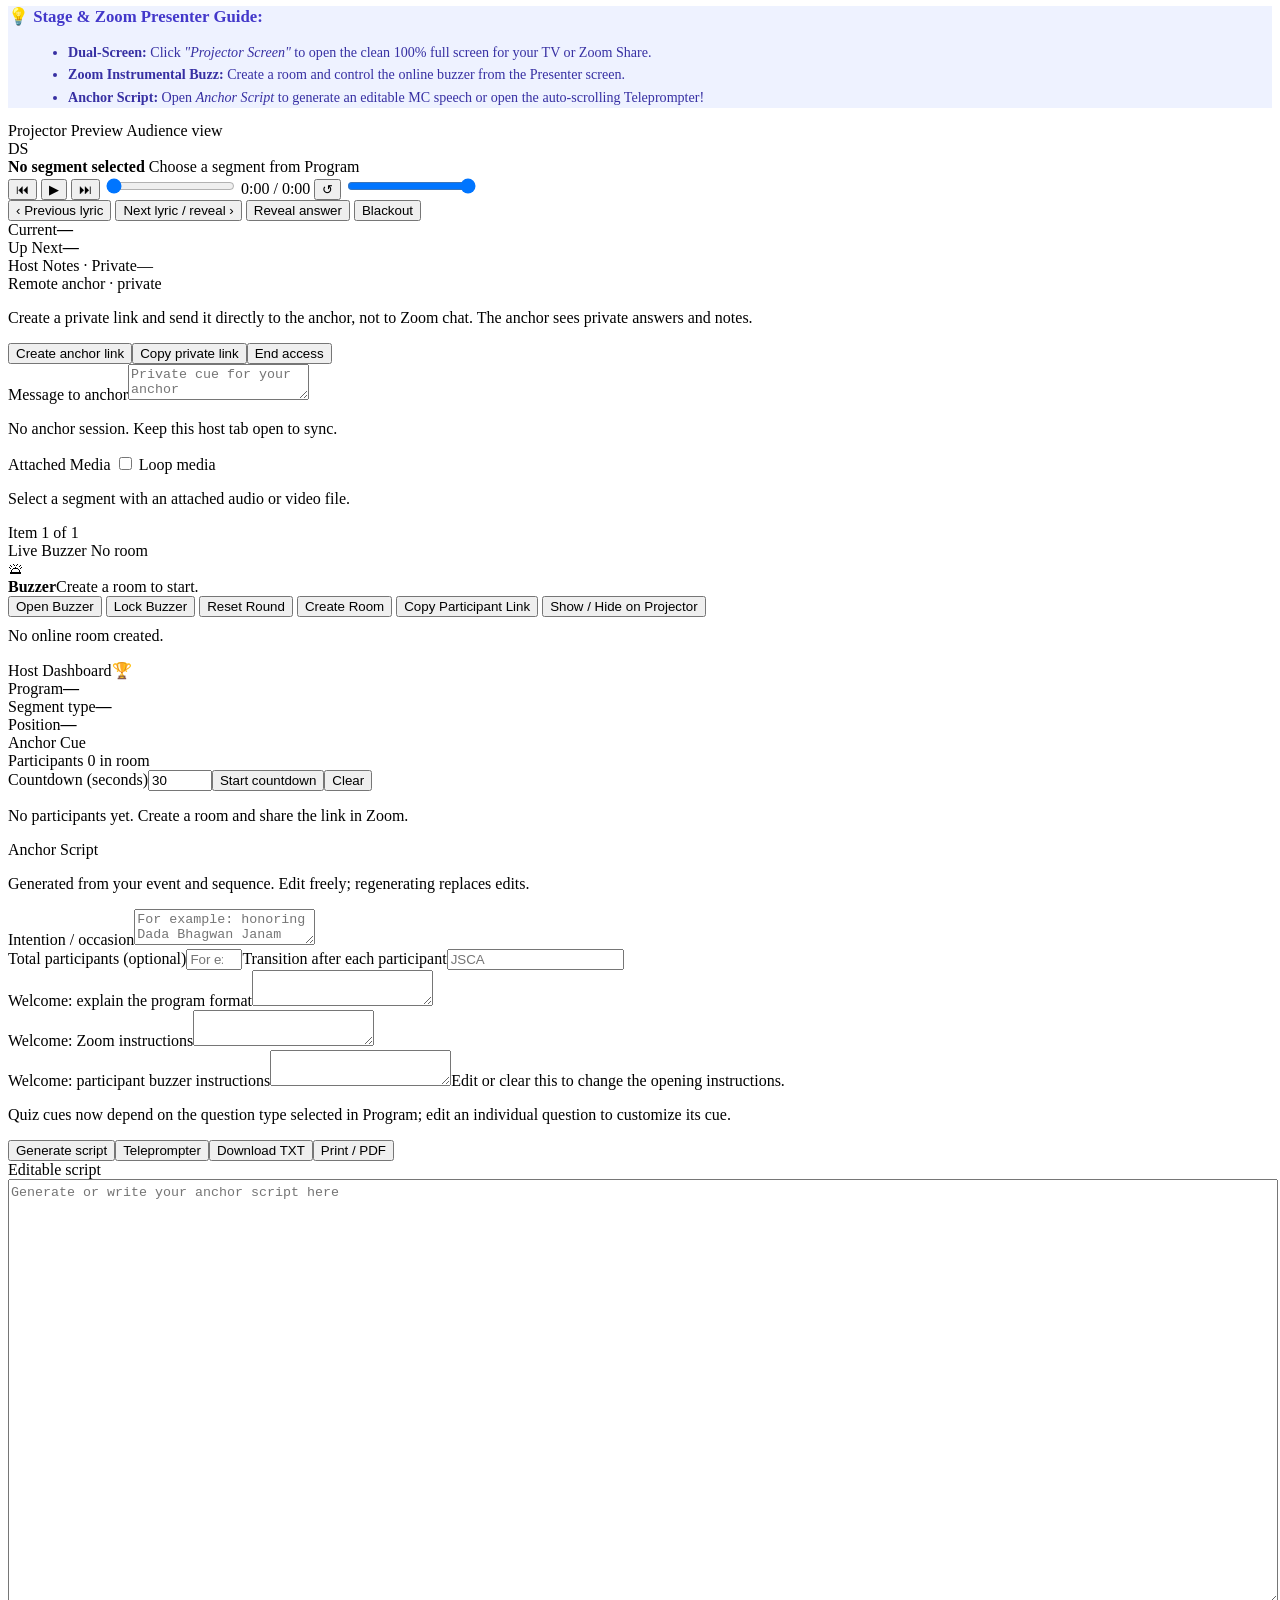
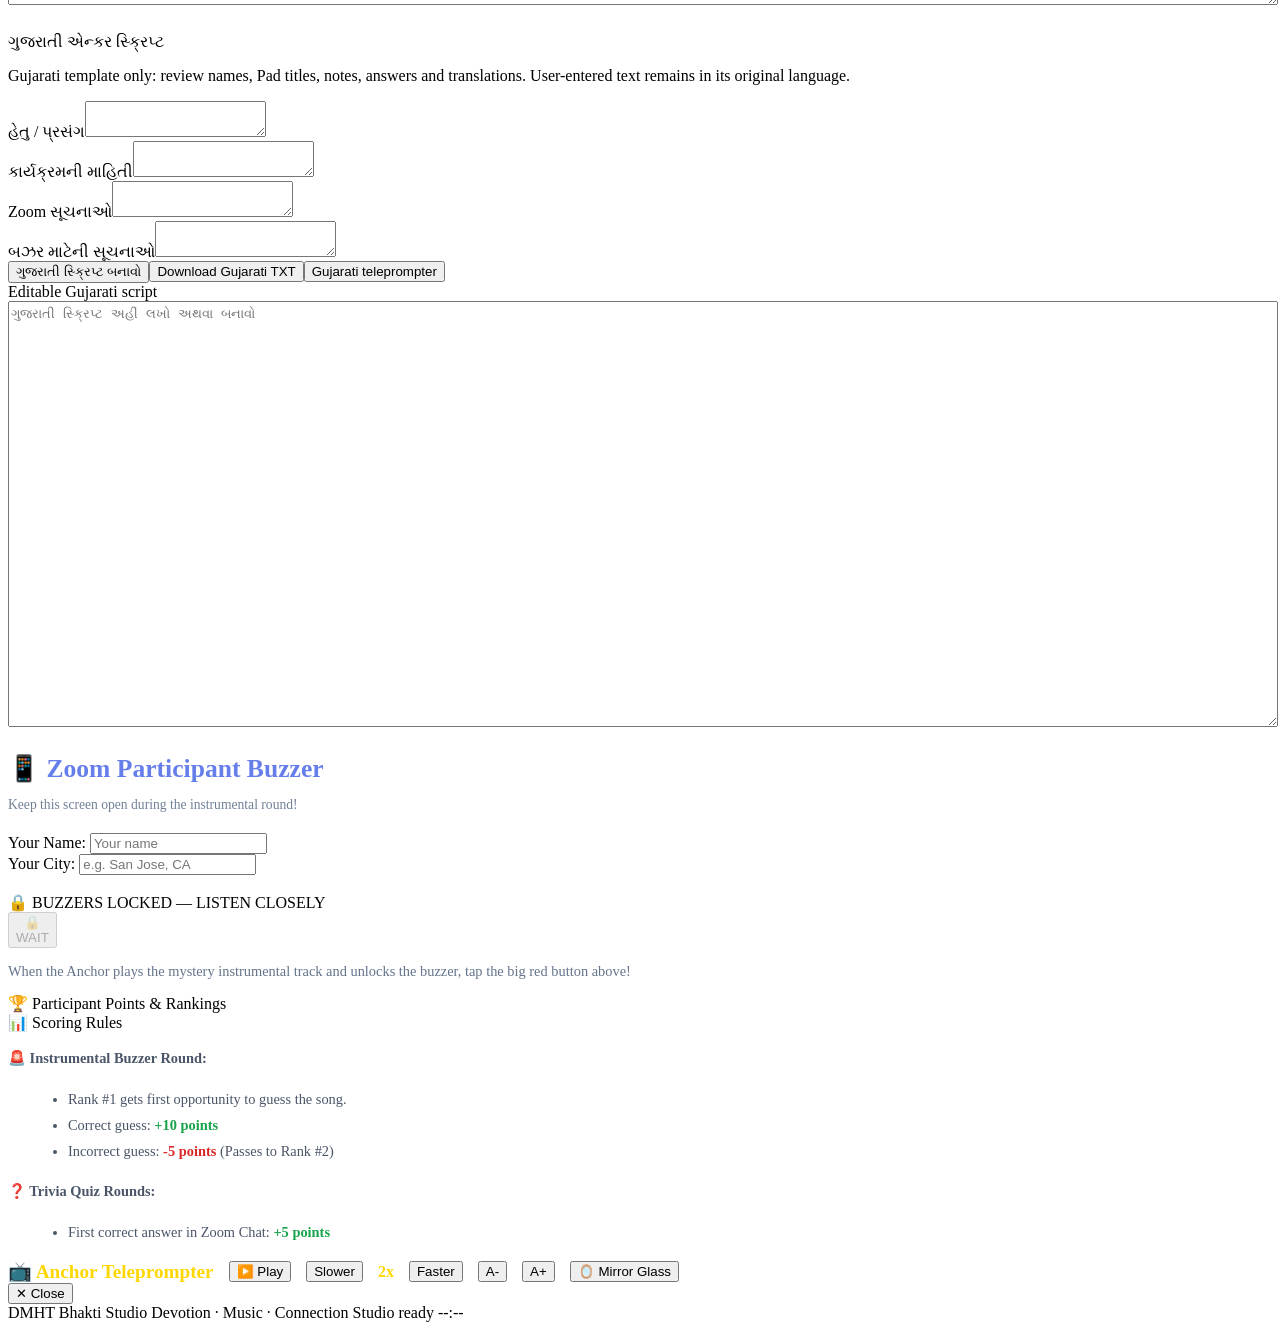
==== commit 212266dc: "Add files via upload" ====
--- a/index.html
+++ b/index.html
@@ -490,7 +490,9 @@
 <div class="form-group"><label for="anchorFormat">Welcome: explain the program format</label><textarea id="anchorFormat"></textarea></div>
 <div class="form-group"><label for="anchorInstructions">Welcome: Zoom instructions</label><textarea id="anchorInstructions"></textarea></div>
 <div class="form-group"><label for="anchorBuzzerIntro">Welcome: participant buzzer instructions</label><textarea id="anchorBuzzerIntro"></textarea><span class="hint">Edit or clear this to change the opening instructions.</span></div>
-<div class="form-group" hidden><label for="anchorQuizFlow">Previous quiz instruction setting</label><textarea id="anchorQuizFlow"></textarea></div><p class="hint">Quiz cues now depend on the question type selected in Program; edit an individual question to customize its cue.</p><div class="tools-row"><button class="btn btn-primary" onclick="if(!appData.scriptText || confirm('Replace the current script?')) generateAnchorScript()">Generate script</button><button class="btn btn-secondary" onclick="openTeleprompter()">Teleprompter</button><button class="btn btn-secondary" onclick="downloadScriptTxt()">Download TXT</button><button class="btn btn-secondary" onclick="printAnchorScript()">Print / PDF</button></div><label for="scriptOutputArea">Editable script</label><textarea id="scriptOutputArea" style="min-height:420px;width:100%;line-height:1.6" placeholder="Generate or write your anchor script here"></textarea></div></section>
+<div class="form-group" hidden><label for="anchorQuizFlow">Previous quiz instruction setting</label><textarea id="anchorQuizFlow"></textarea></div><p class="hint">Quiz cues now depend on the question type selected in Program; edit an individual question to customize its cue.</p><div class="tools-row"><button class="btn btn-primary" onclick="if(!appData.scriptText || confirm('Replace the current script?')) generateAnchorScript()">Generate script</button><button class="btn btn-secondary" onclick="openTeleprompter()">Teleprompter</button><button class="btn btn-secondary" onclick="downloadScriptTxt()">Download TXT</button><button class="btn btn-secondary" onclick="printAnchorScript()">Print / PDF</button></div><label for="scriptOutputArea">Editable script</label><textarea id="scriptOutputArea" style="min-height:420px;width:100%;line-height:1.6" placeholder="Generate or write your anchor script here"></textarea>
+<div class="card" style="margin-top:24px"><div class="card-header"><div class="card-title">ગુજરાતી એન્કર સ્ક્રિપ્ટ</div></div><p class="hint">Gujarati template only: review names, Pad titles, notes, answers and translations. User-entered text remains in its original language.</p><div class="form-group"><label for="guIntention">હેતુ / પ્રસંગ</label><textarea id="guIntention"></textarea></div><div class="form-group"><label for="guFormat">કાર્યક્રમની માહિતી</label><textarea id="guFormat"></textarea></div><div class="form-group"><label for="guInstructions">Zoom સૂચનાઓ</label><textarea id="guInstructions"></textarea></div><div class="form-group"><label for="guBuzzerIntro">બઝર માટેની સૂચનાઓ</label><textarea id="guBuzzerIntro"></textarea></div><div class="tools-row"><button class="btn btn-primary" onclick="generateGujaratiScriptConfirm()">ગુજરાતી સ્ક્રિપ્ટ બનાવો</button><button class="btn btn-secondary" onclick="downloadGujaratiScript()">Download Gujarati TXT</button><button class="btn btn-secondary" onclick="openGujaratiHostTeleprompter()">Gujarati teleprompter</button></div><label for="scriptOutputAreaGu">Editable Gujarati script</label><textarea id="scriptOutputAreaGu" style="min-height:420px;width:100%;line-height:1.6" placeholder="ગુજરાતી સ્ક્રિપ્ટ અહીં લખો અથવા બનાવો"></textarea></div>
+</div></section>
     <!-- ====================================================================
          VIEW 4: PARTICIPANT BUZZER VIEW (FOR ZOOM ATTENDEES)
          ==================================================================== -->
@@ -614,6 +616,7 @@
   <script src="/studio/integration.js?v=participant-visibility-6"></script>
   <script src="/studio/enhancements.js?v=quiz-cues-5"></script>
   <script src="/studio/folder-and-quiz.js?v=emoji-fit-2"></script>
-  <script src="/studio/remote-anchor.js?v=1"></script>
+  <script src="/studio/remote-anchor.js?v=2"></script>
+  <script src="/studio/bilingual.js?v=1"></script>
 </body>
 </html>
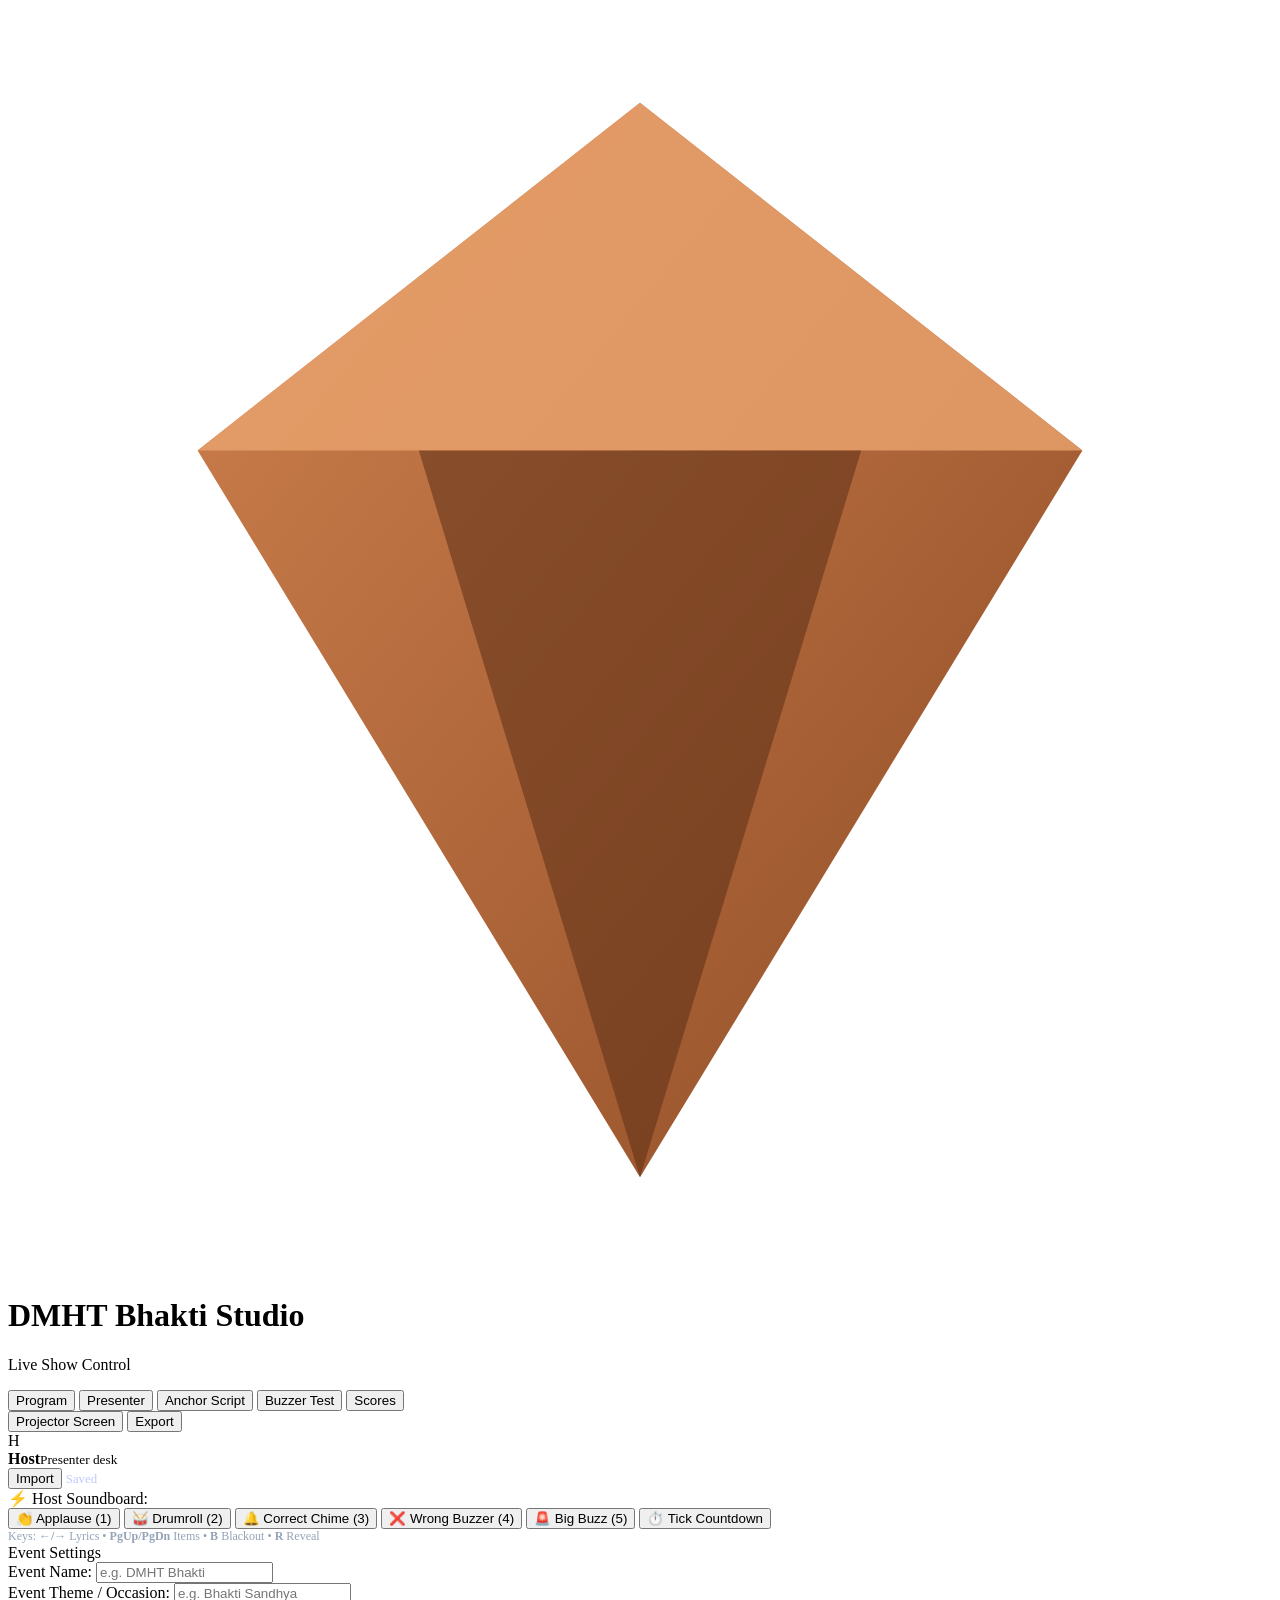
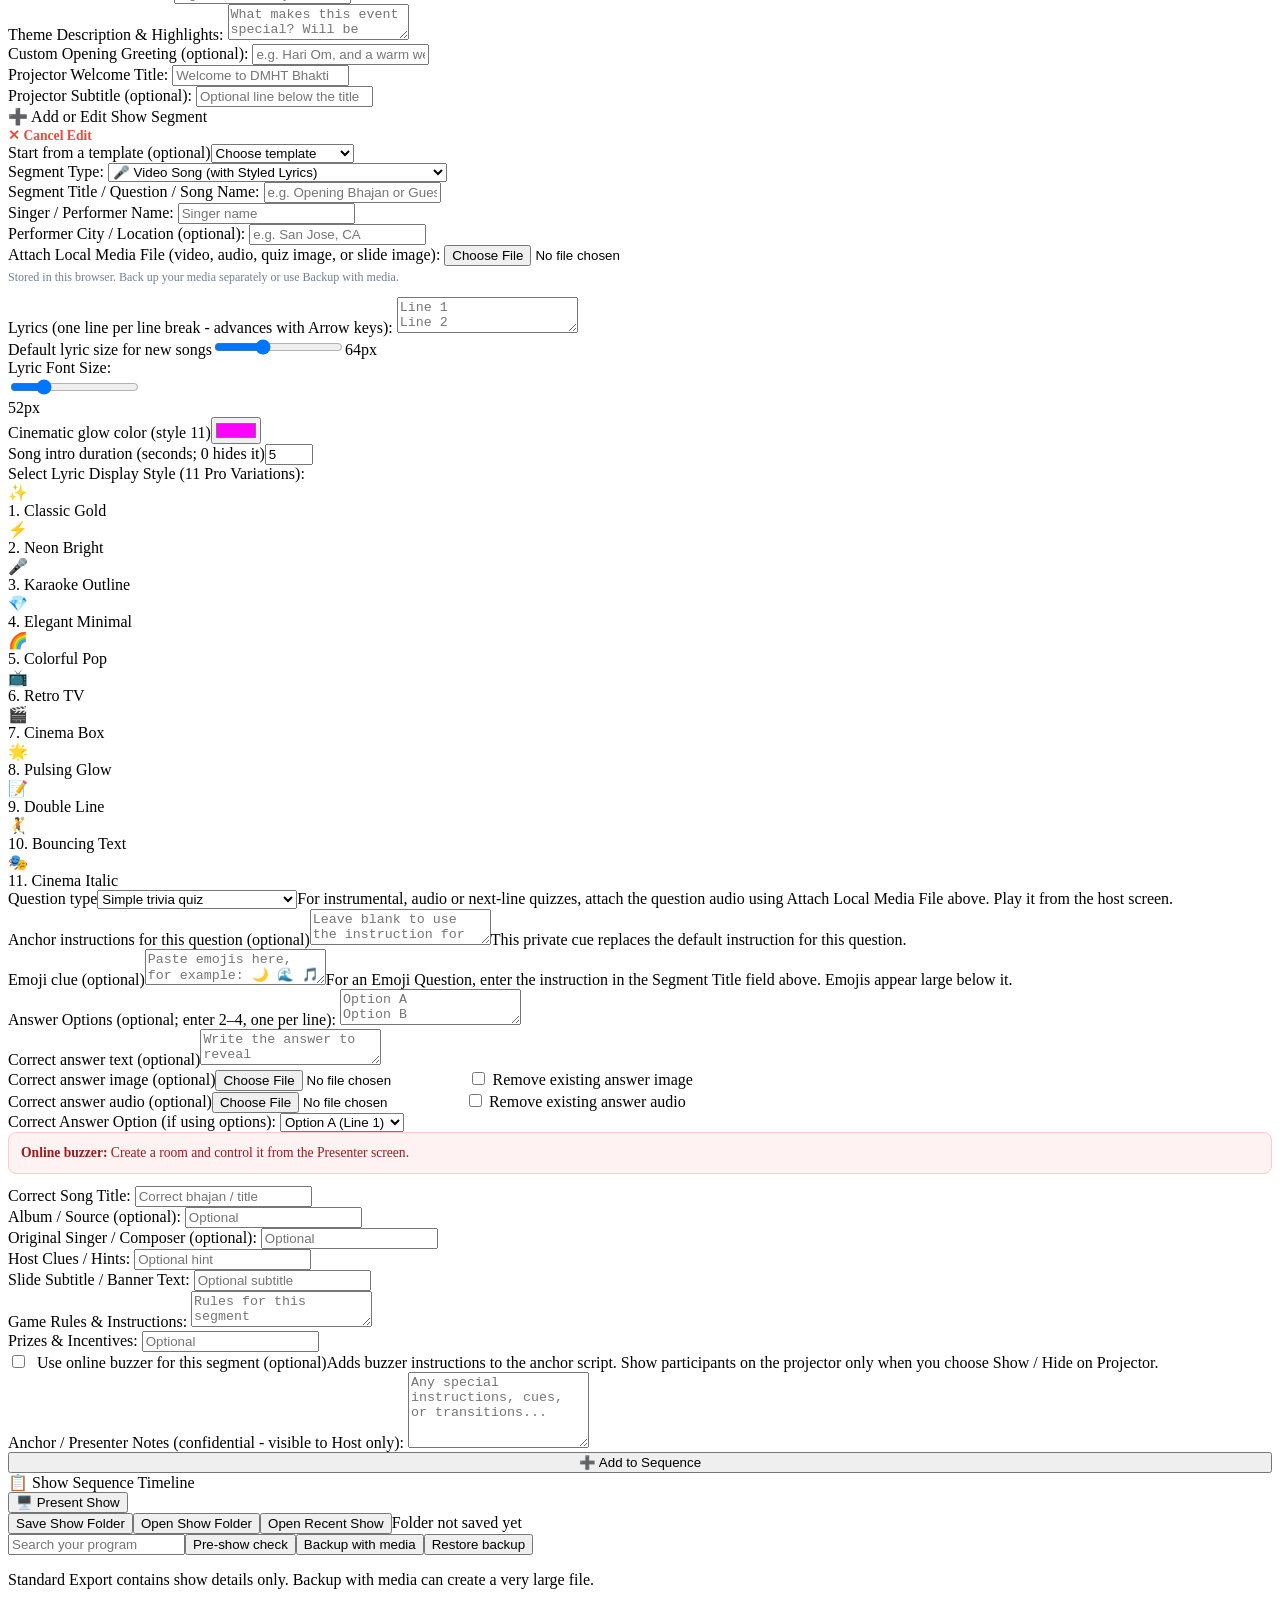
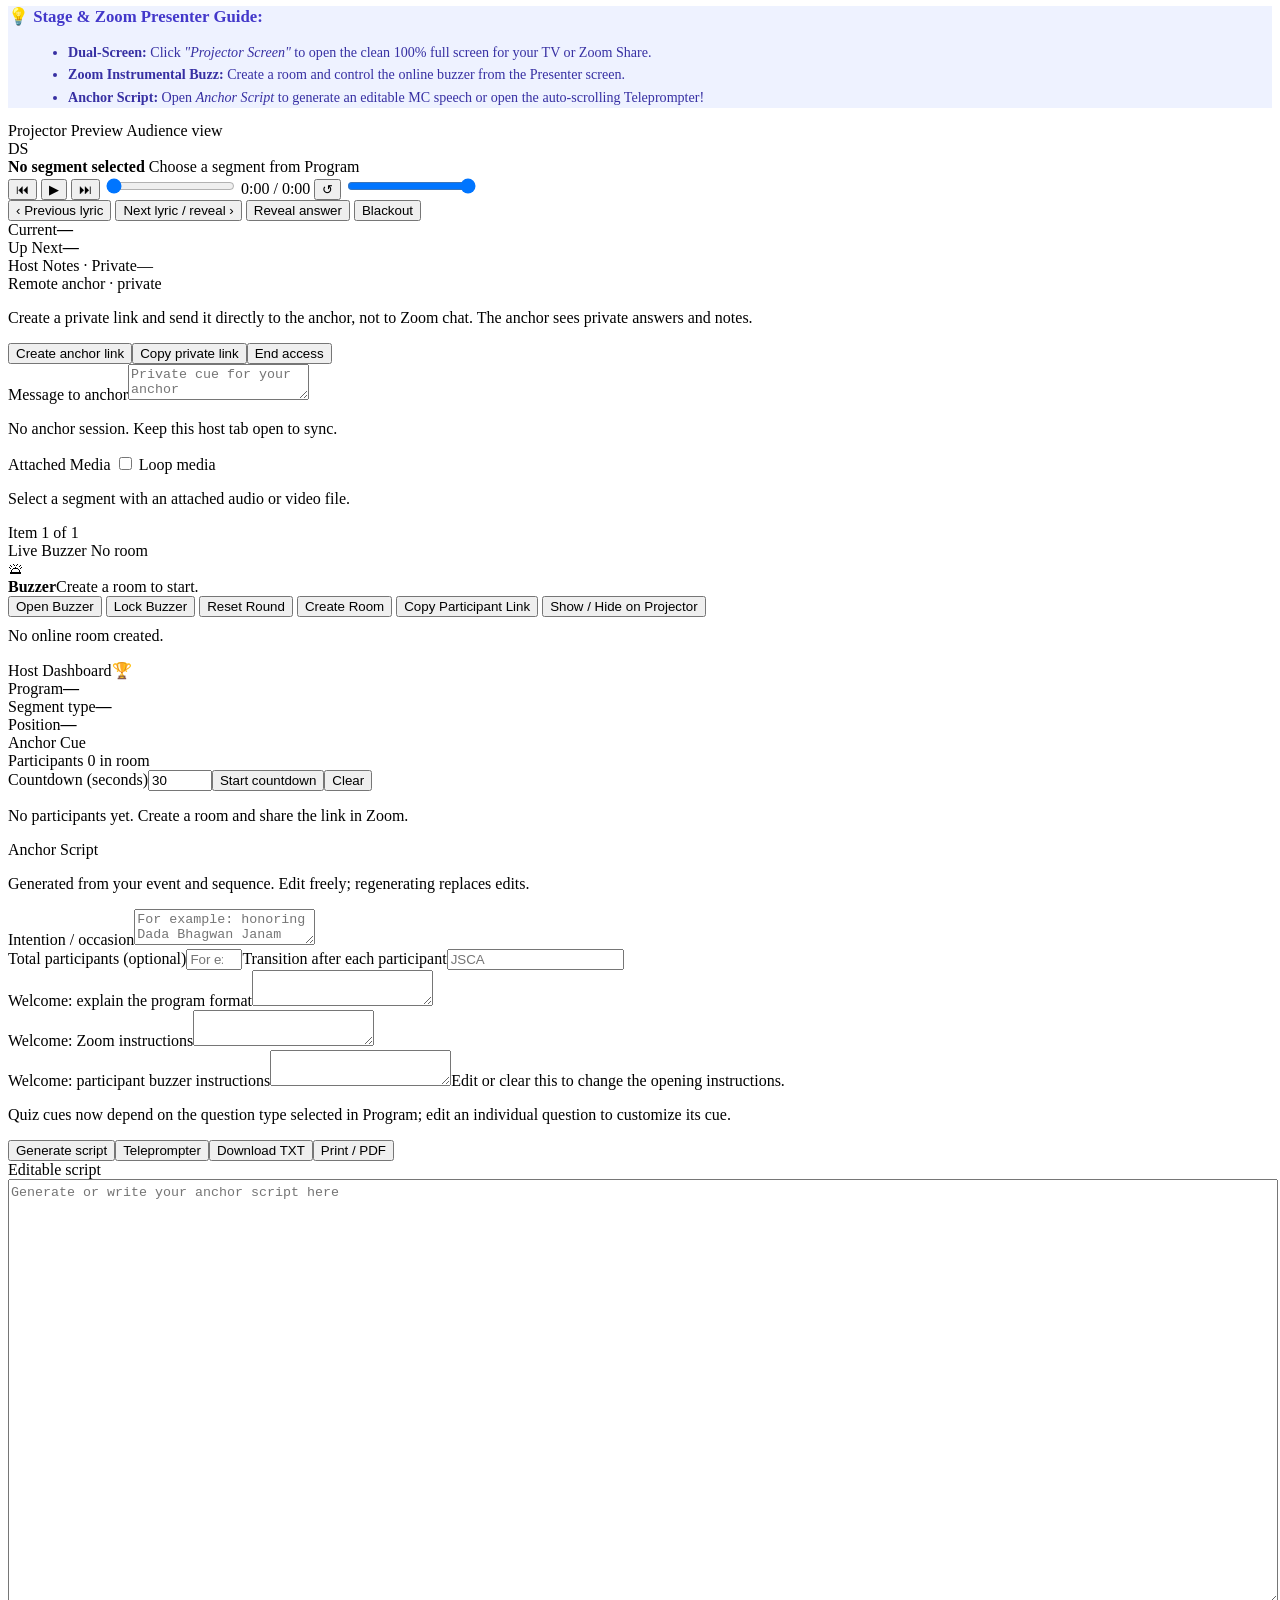
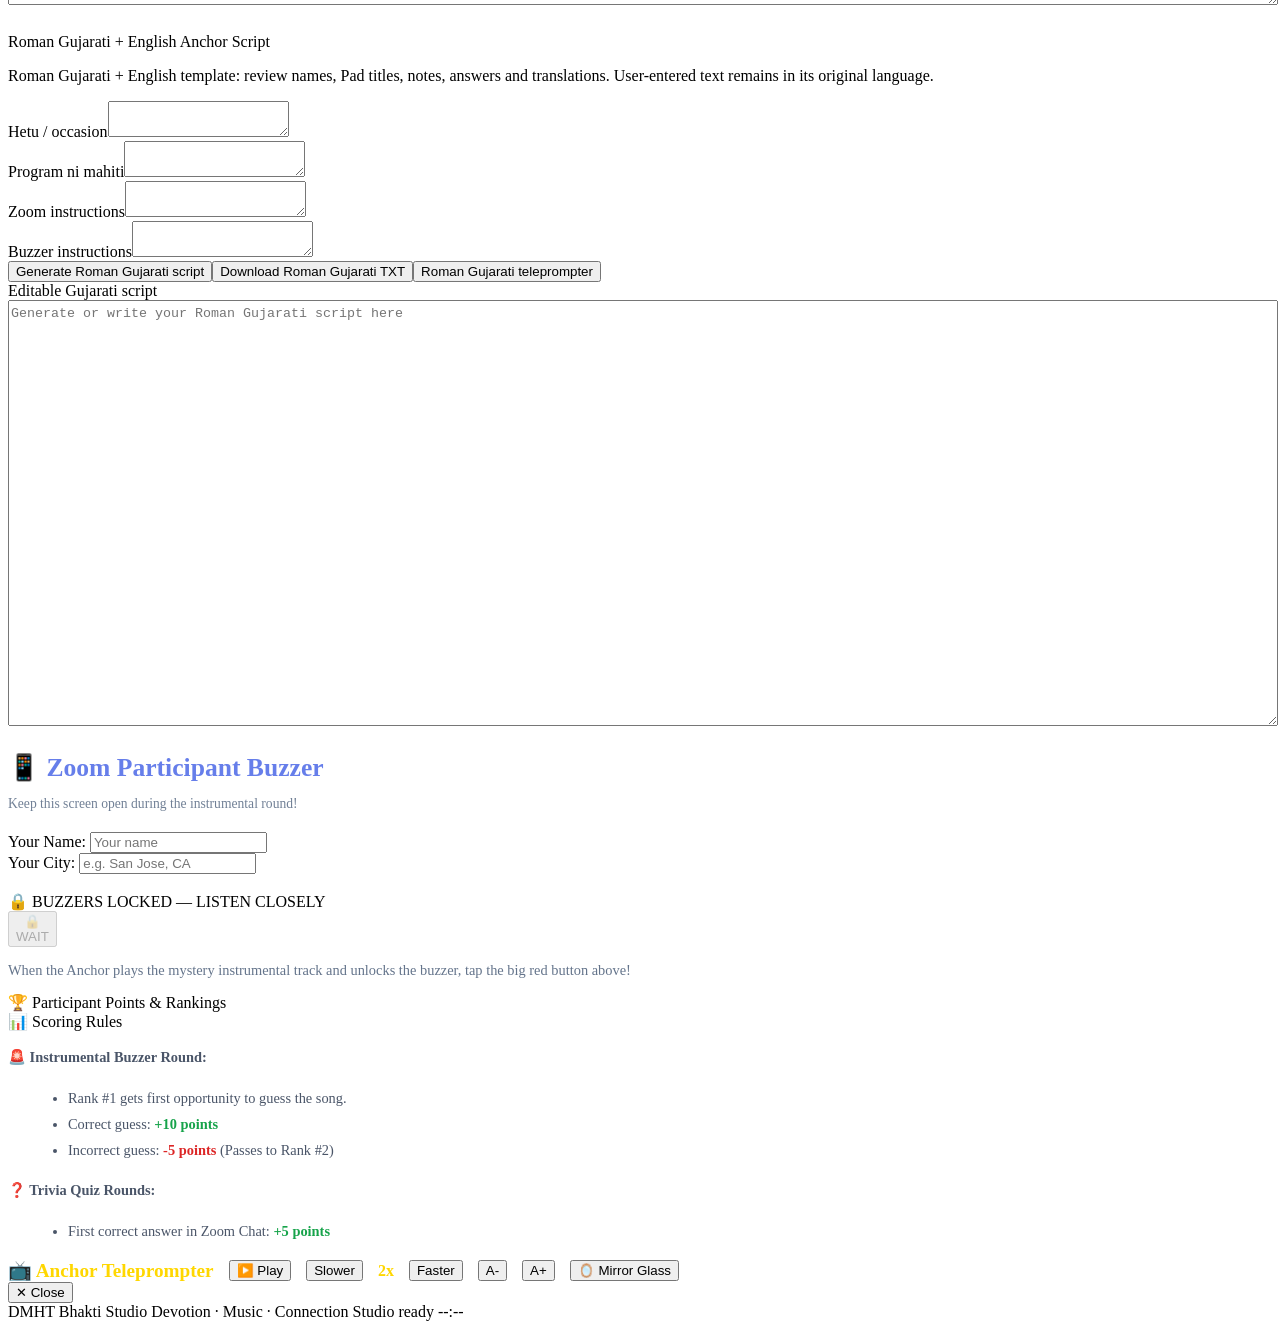
==== commit 7b1b3e53: "Add files via upload" ====
--- a/index.html
+++ b/index.html
@@ -491,7 +491,7 @@
 <div class="form-group"><label for="anchorInstructions">Welcome: Zoom instructions</label><textarea id="anchorInstructions"></textarea></div>
 <div class="form-group"><label for="anchorBuzzerIntro">Welcome: participant buzzer instructions</label><textarea id="anchorBuzzerIntro"></textarea><span class="hint">Edit or clear this to change the opening instructions.</span></div>
 <div class="form-group" hidden><label for="anchorQuizFlow">Previous quiz instruction setting</label><textarea id="anchorQuizFlow"></textarea></div><p class="hint">Quiz cues now depend on the question type selected in Program; edit an individual question to customize its cue.</p><div class="tools-row"><button class="btn btn-primary" onclick="if(!appData.scriptText || confirm('Replace the current script?')) generateAnchorScript()">Generate script</button><button class="btn btn-secondary" onclick="openTeleprompter()">Teleprompter</button><button class="btn btn-secondary" onclick="downloadScriptTxt()">Download TXT</button><button class="btn btn-secondary" onclick="printAnchorScript()">Print / PDF</button></div><label for="scriptOutputArea">Editable script</label><textarea id="scriptOutputArea" style="min-height:420px;width:100%;line-height:1.6" placeholder="Generate or write your anchor script here"></textarea>
-<div class="card" style="margin-top:24px"><div class="card-header"><div class="card-title">ગુજરાતી એન્કર સ્ક્રિપ્ટ</div></div><p class="hint">Gujarati template only: review names, Pad titles, notes, answers and translations. User-entered text remains in its original language.</p><div class="form-group"><label for="guIntention">હેતુ / પ્રસંગ</label><textarea id="guIntention"></textarea></div><div class="form-group"><label for="guFormat">કાર્યક્રમની માહિતી</label><textarea id="guFormat"></textarea></div><div class="form-group"><label for="guInstructions">Zoom સૂચનાઓ</label><textarea id="guInstructions"></textarea></div><div class="form-group"><label for="guBuzzerIntro">બઝર માટેની સૂચનાઓ</label><textarea id="guBuzzerIntro"></textarea></div><div class="tools-row"><button class="btn btn-primary" onclick="generateGujaratiScriptConfirm()">ગુજરાતી સ્ક્રિપ્ટ બનાવો</button><button class="btn btn-secondary" onclick="downloadGujaratiScript()">Download Gujarati TXT</button><button class="btn btn-secondary" onclick="openGujaratiHostTeleprompter()">Gujarati teleprompter</button></div><label for="scriptOutputAreaGu">Editable Gujarati script</label><textarea id="scriptOutputAreaGu" style="min-height:420px;width:100%;line-height:1.6" placeholder="ગુજરાતી સ્ક્રિપ્ટ અહીં લખો અથવા બનાવો"></textarea></div>
+<div class="card" style="margin-top:24px"><div class="card-header"><div class="card-title">Roman Gujarati + English Anchor Script</div></div><p class="hint">Roman Gujarati + English template: review names, Pad titles, notes, answers and translations. User-entered text remains in its original language.</p><div class="form-group"><label for="guIntention">Hetu / occasion</label><textarea id="guIntention"></textarea></div><div class="form-group"><label for="guFormat">Program ni mahiti</label><textarea id="guFormat"></textarea></div><div class="form-group"><label for="guInstructions">Zoom instructions</label><textarea id="guInstructions"></textarea></div><div class="form-group"><label for="guBuzzerIntro">Buzzer instructions</label><textarea id="guBuzzerIntro"></textarea></div><div class="tools-row"><button class="btn btn-primary" onclick="generateGujaratiScriptConfirm()">Generate Roman Gujarati script</button><button class="btn btn-secondary" onclick="downloadGujaratiScript()">Download Roman Gujarati TXT</button><button class="btn btn-secondary" onclick="openGujaratiHostTeleprompter()">Roman Gujarati teleprompter</button></div><label for="scriptOutputAreaGu">Editable Gujarati script</label><textarea id="scriptOutputAreaGu" style="min-height:420px;width:100%;line-height:1.6" placeholder="Generate or write your Roman Gujarati script here"></textarea></div>
 </div></section>
     <!-- ====================================================================
          VIEW 4: PARTICIPANT BUZZER VIEW (FOR ZOOM ATTENDEES)
@@ -617,6 +617,6 @@
   <script src="/studio/enhancements.js?v=quiz-cues-5"></script>
   <script src="/studio/folder-and-quiz.js?v=emoji-fit-2"></script>
   <script src="/studio/remote-anchor.js?v=2"></script>
-  <script src="/studio/bilingual.js?v=1"></script>
+  <script src="/studio/bilingual.js?v=2"></script>
 </body>
 </html>
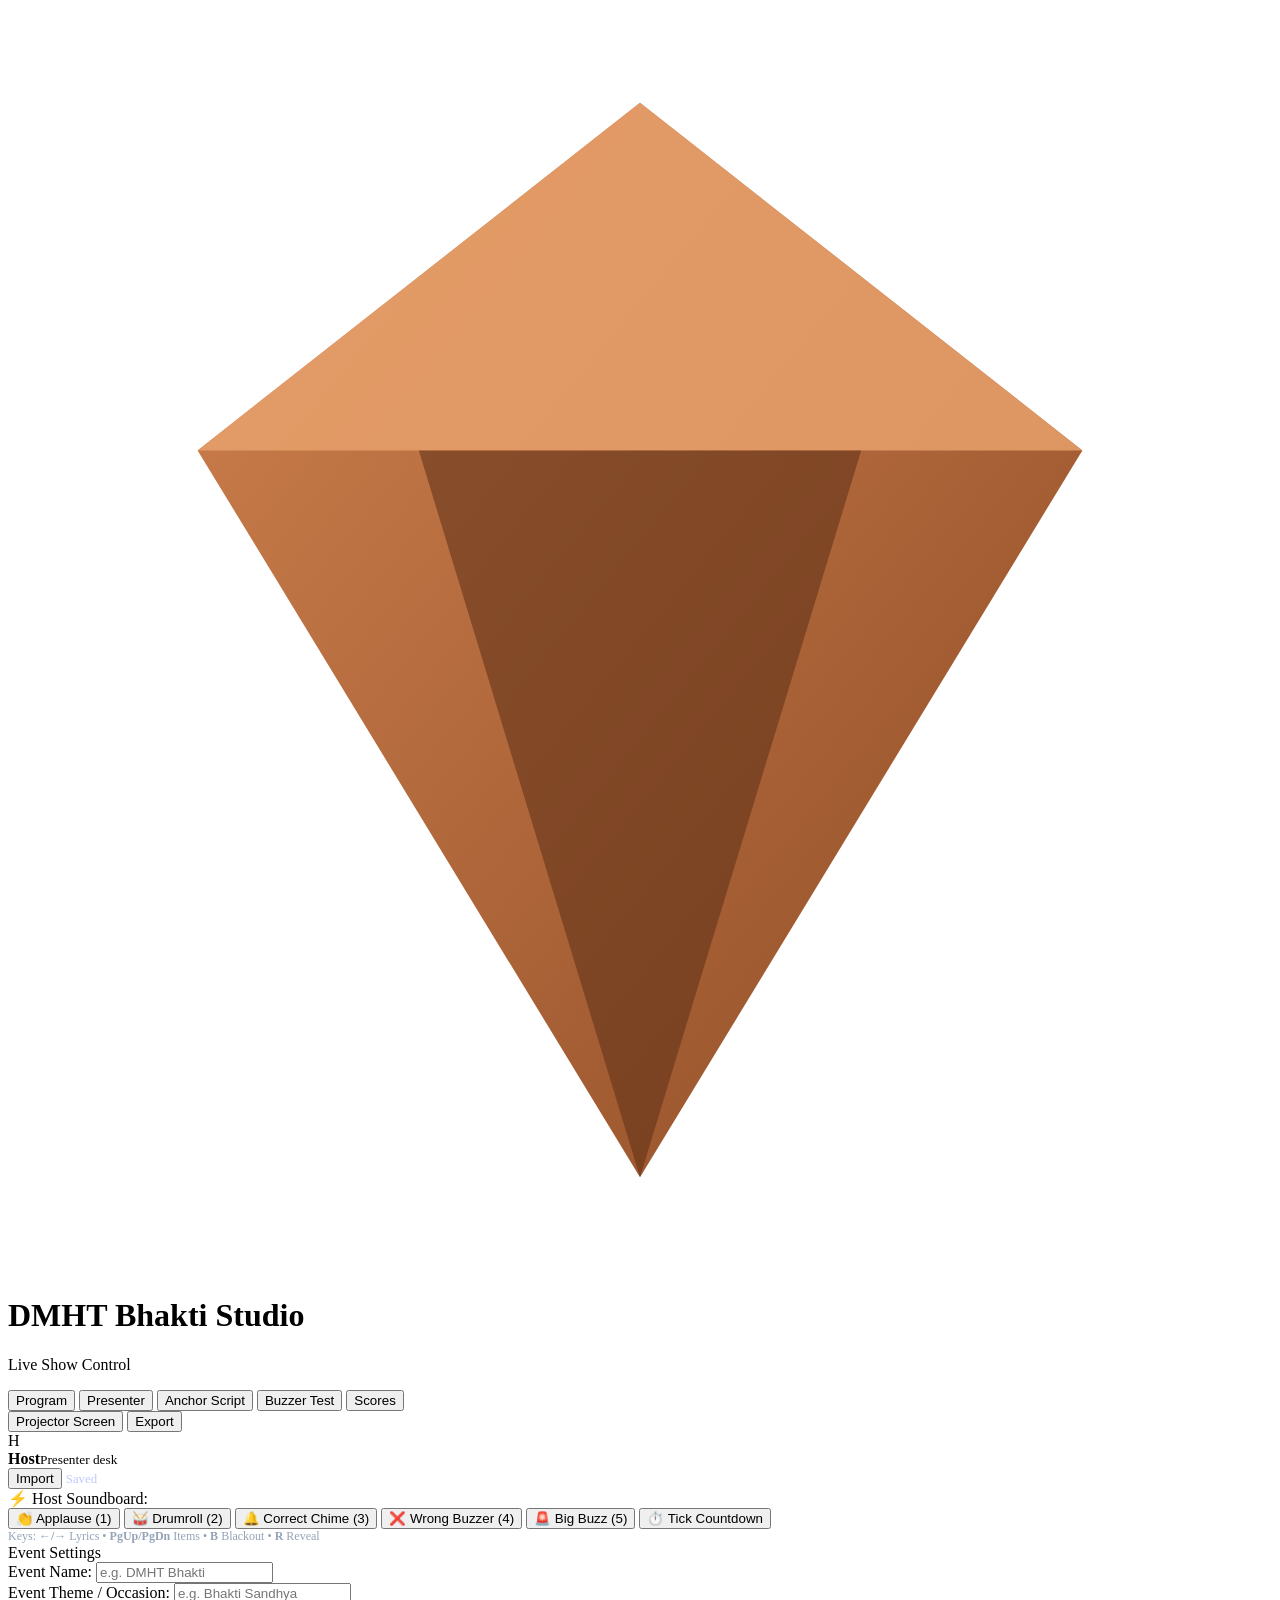
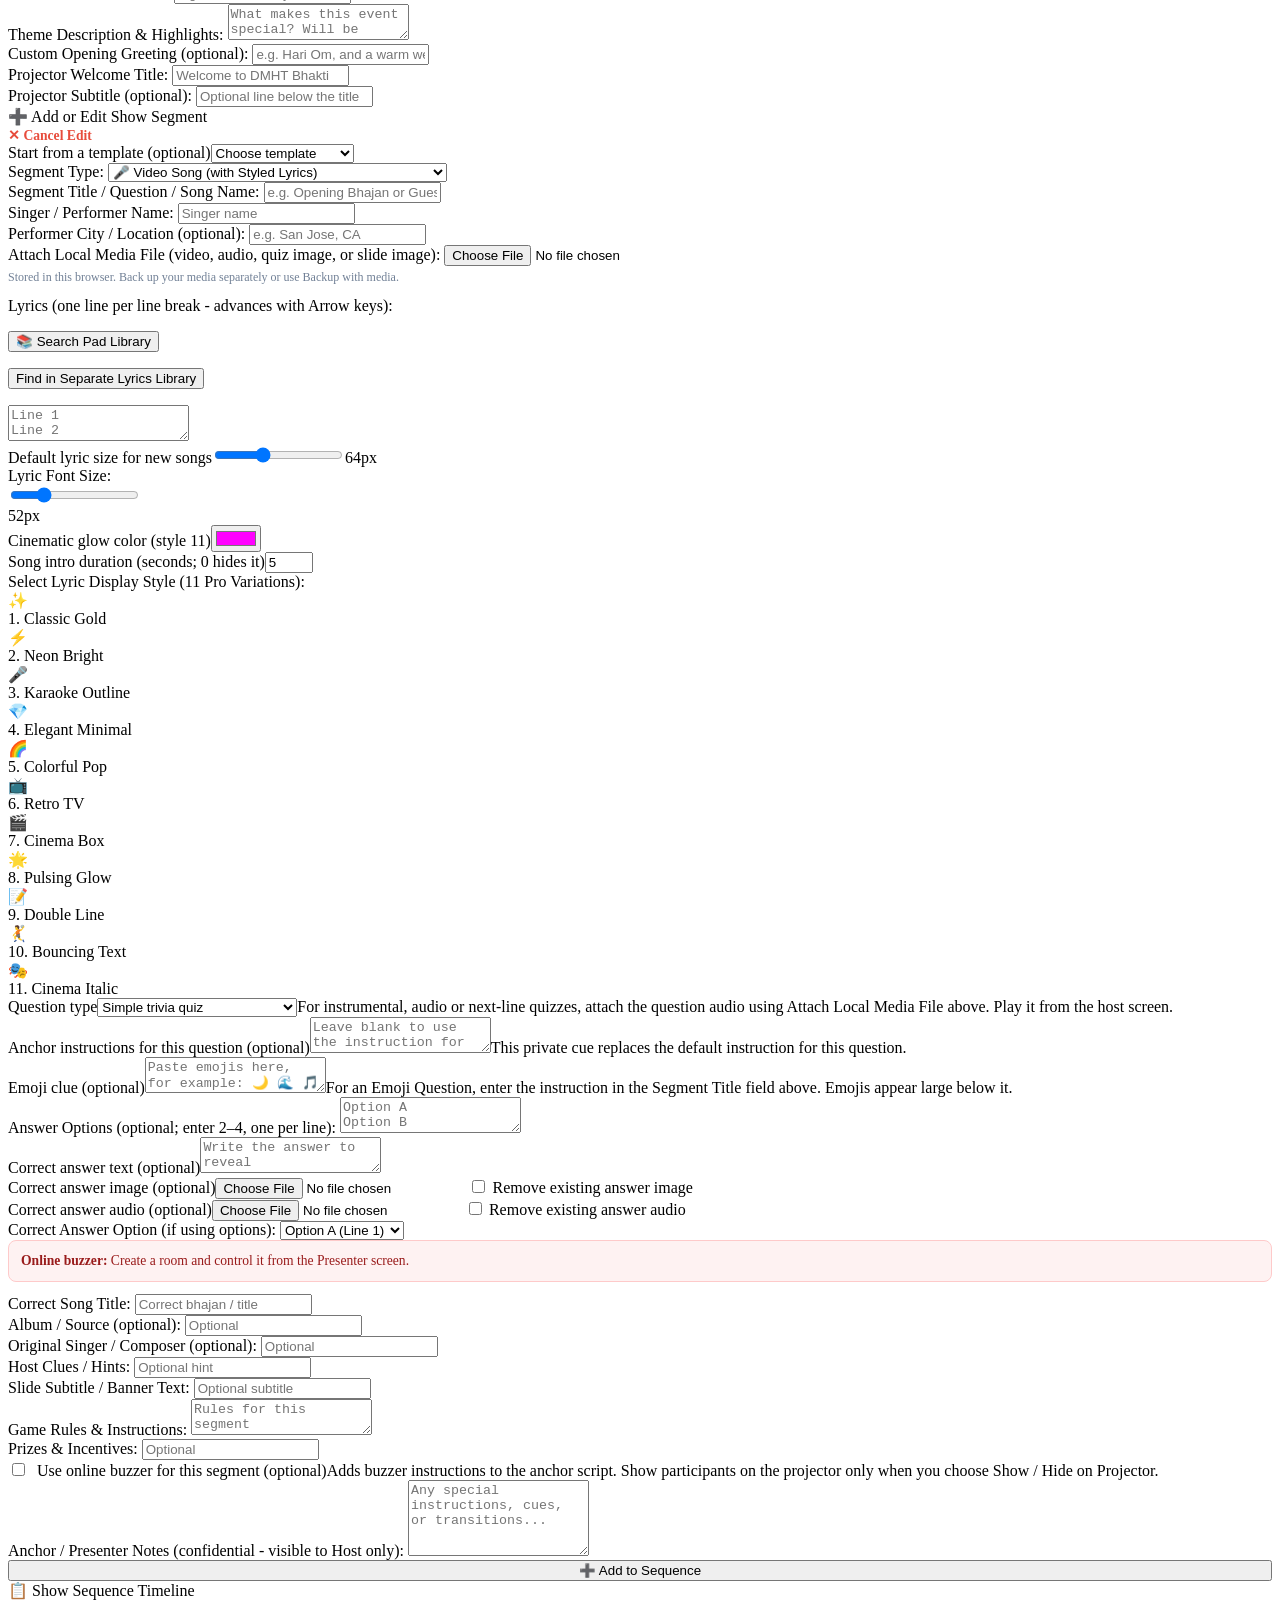
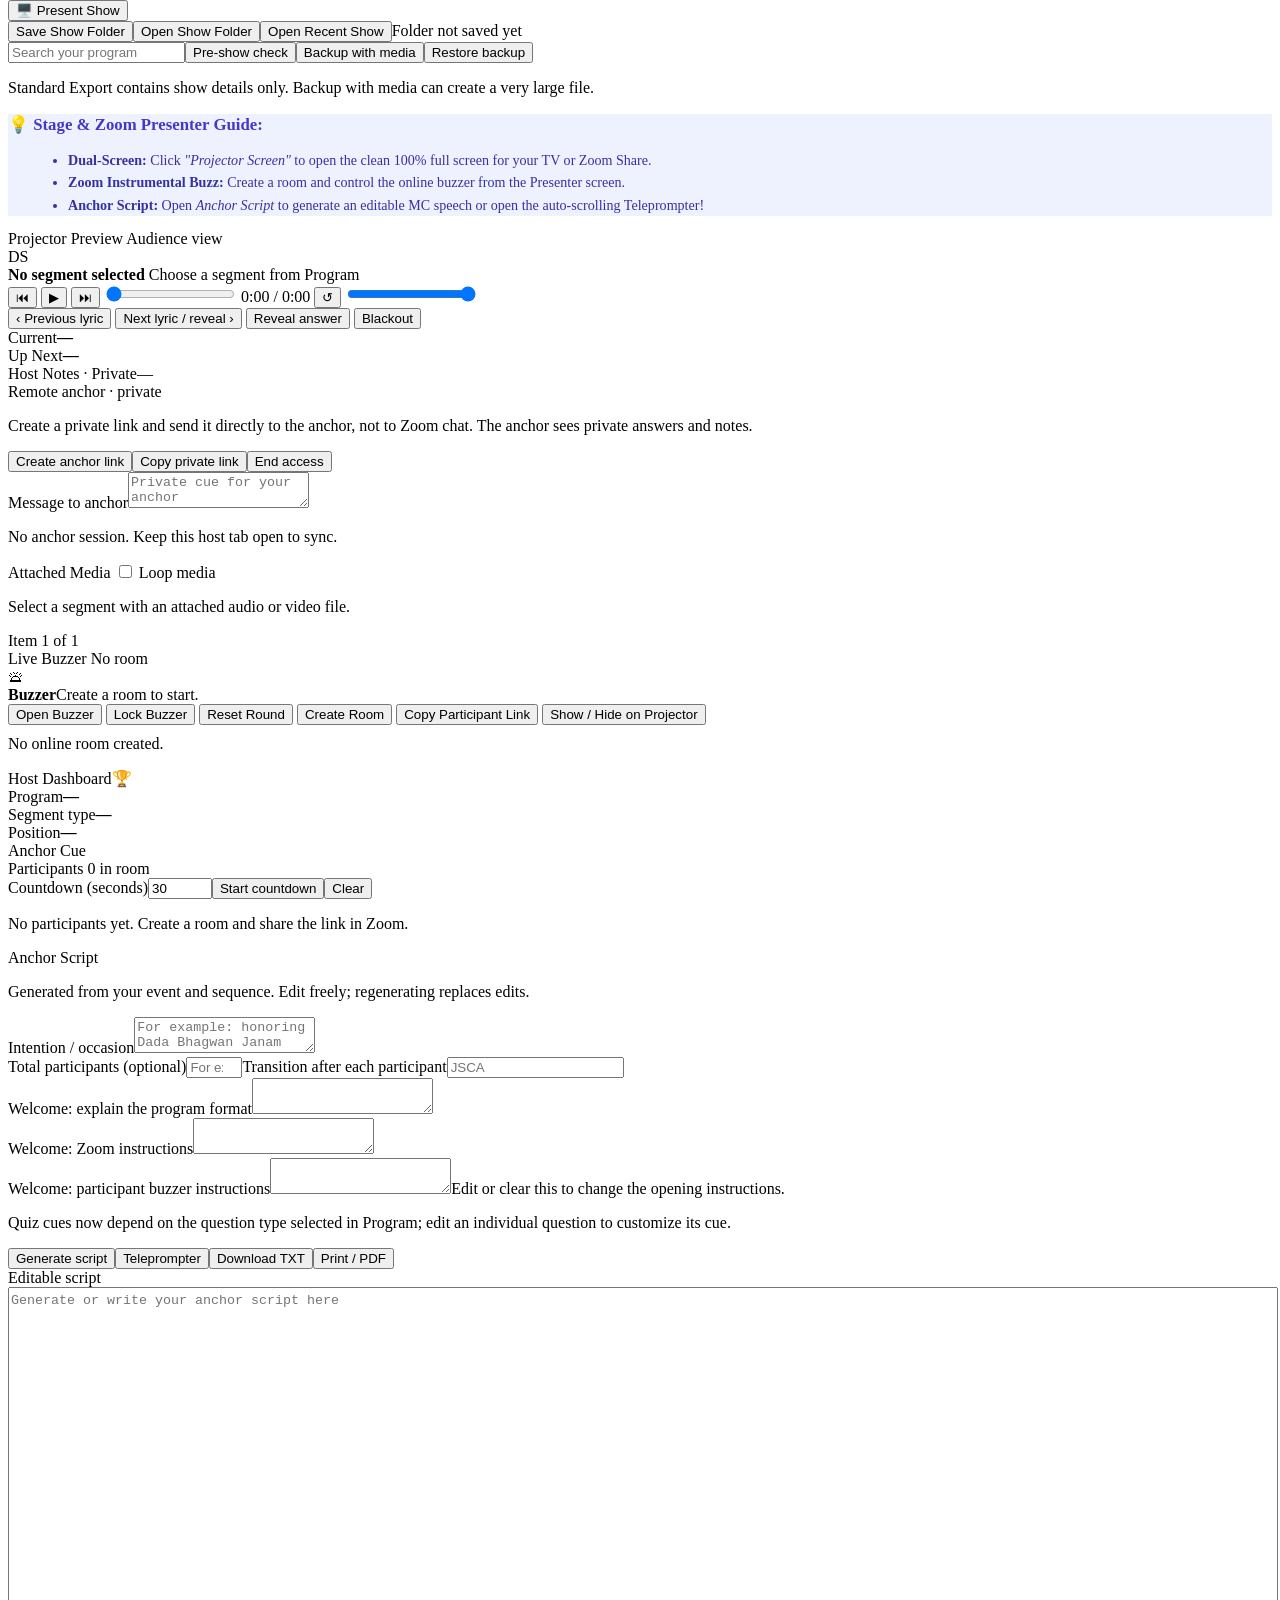
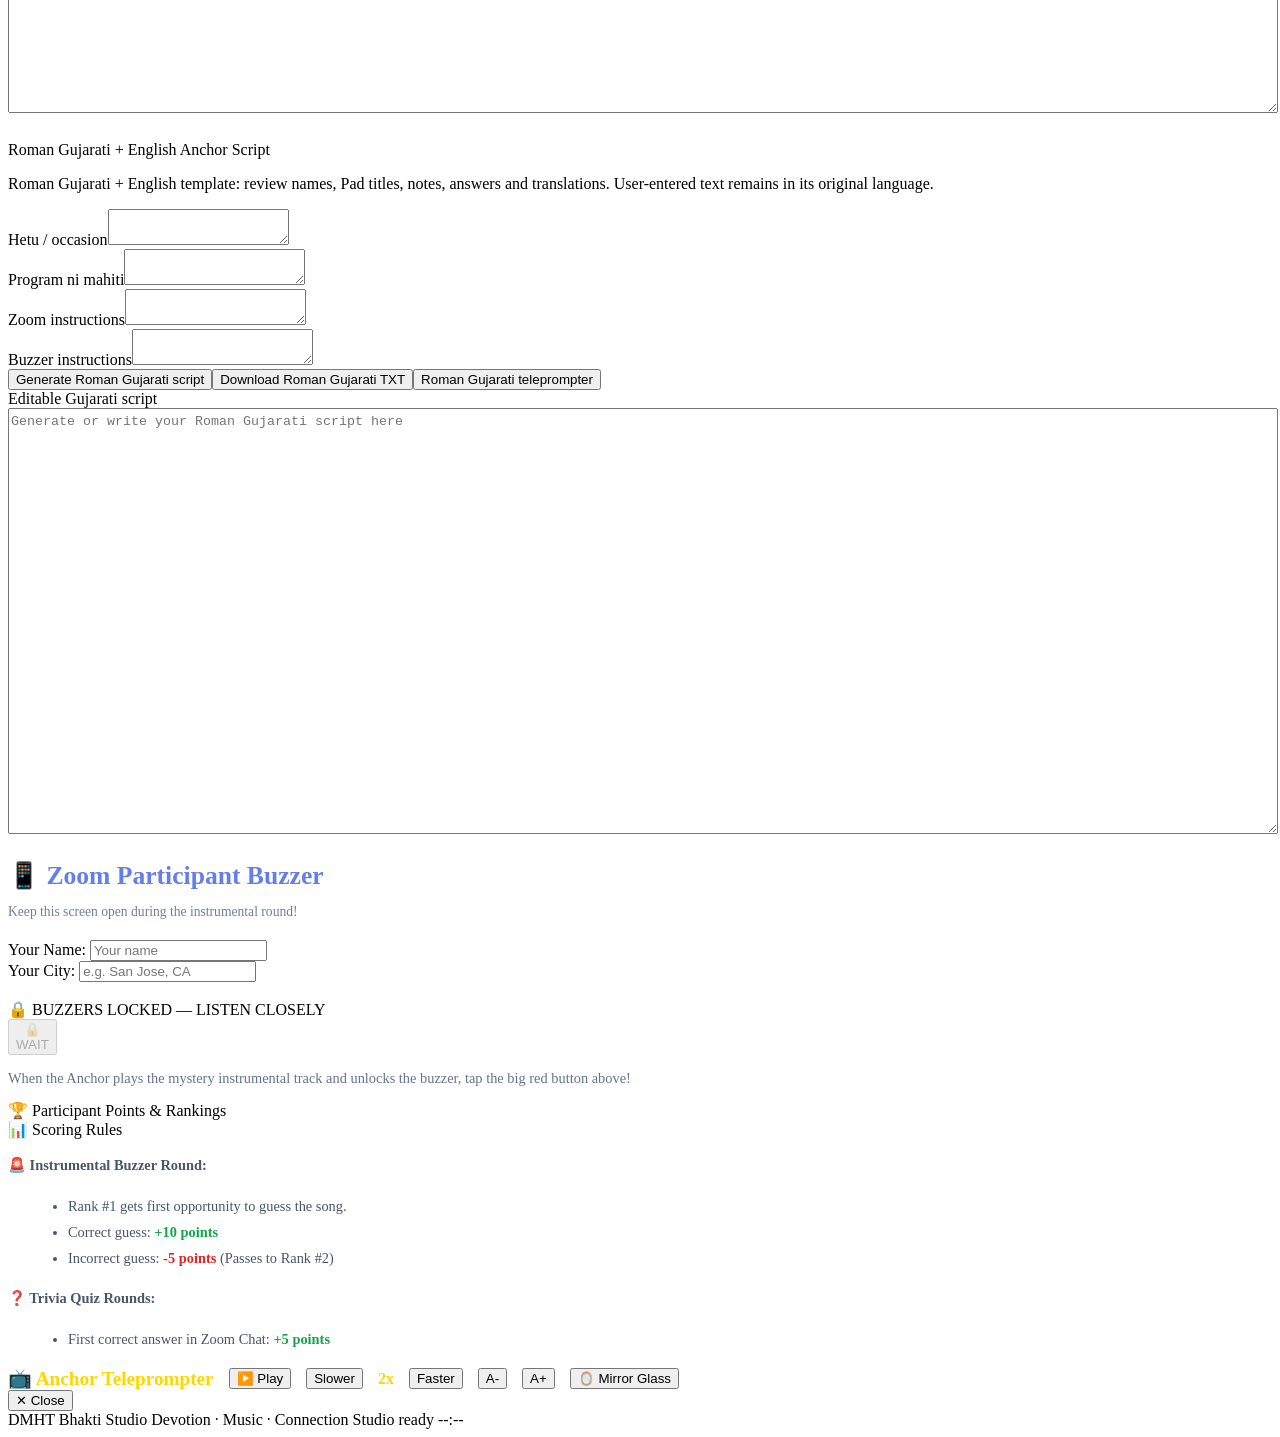
==== commit de065cc6: "Add files via upload" ====
--- a/index.html
+++ b/index.html
@@ -184,7 +184,7 @@
             <div id="formLyricsGroup">
               <div class="form-group">
                 <label for="itemLyricsInput">Lyrics <span class="hint">(one line per line break - advances with Arrow keys)</span>:</label>
-                <textarea id="itemLyricsInput" placeholder="Line 1&#10;Line 2&#10;Line 3"></textarea>
+                <p><button type="button" class="btn btn-secondary" onclick="openPadLibrary()">📚 Search Pad Library</button></p><p><button type="button" class="btn btn-secondary" onclick="openLyricsLibrary()">Find in Separate Lyrics Library</button></p><textarea id="itemLyricsInput" placeholder="Line 1&#10;Line 2&#10;Line 3"></textarea>
               </div>
 
               <div class="form-group"><label for="globalLyricSize">Default lyric size for new songs</label><input type="range" id="globalLyricSize" min="32" max="120" step="4" value="64"><span id="globalLyricSizeValue">64px</span></div>
@@ -618,5 +618,7 @@
   <script src="/studio/folder-and-quiz.js?v=emoji-fit-2"></script>
   <script src="/studio/remote-anchor.js?v=2"></script>
   <script src="/studio/bilingual.js?v=2"></script>
+  <script src="/studio/pad-library.js?v=1"></script>
+  <script src="/studio/lyrics-bridge.js?v=1"></script>
 </body>
 </html>
